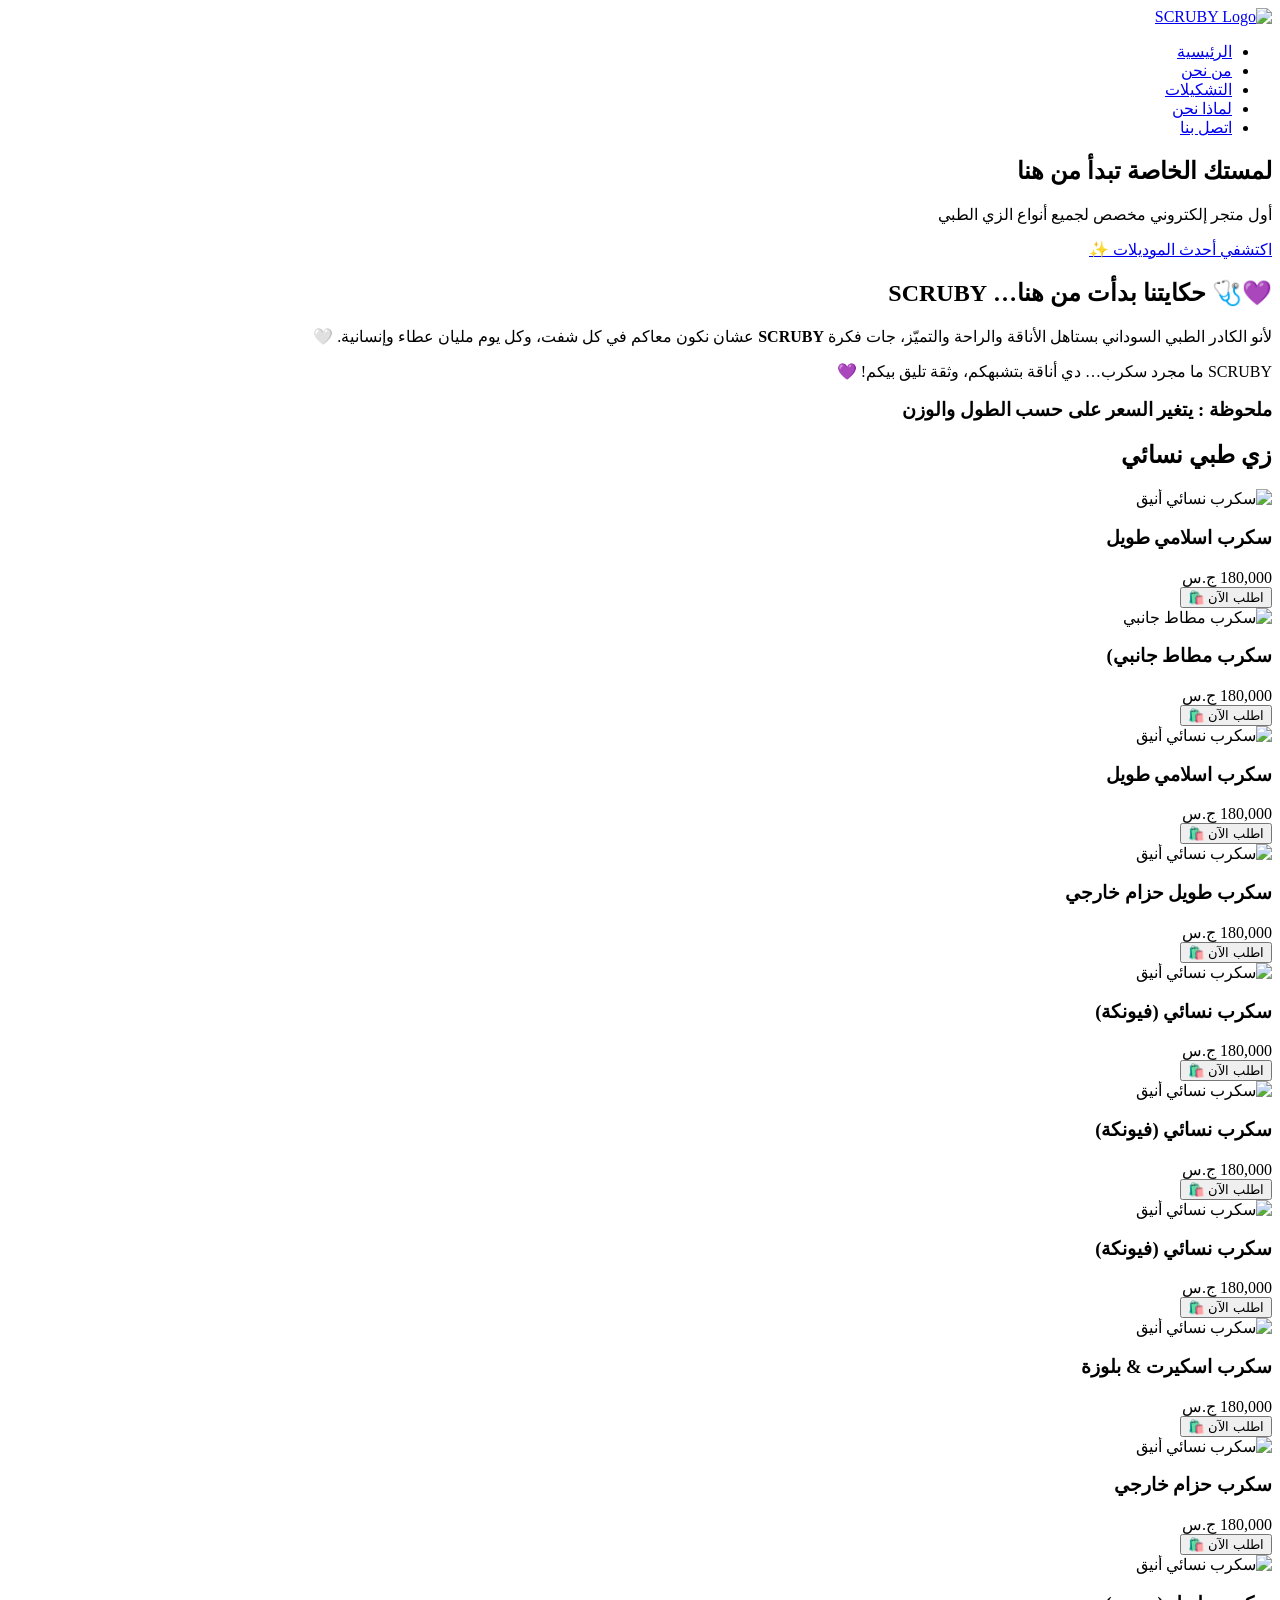
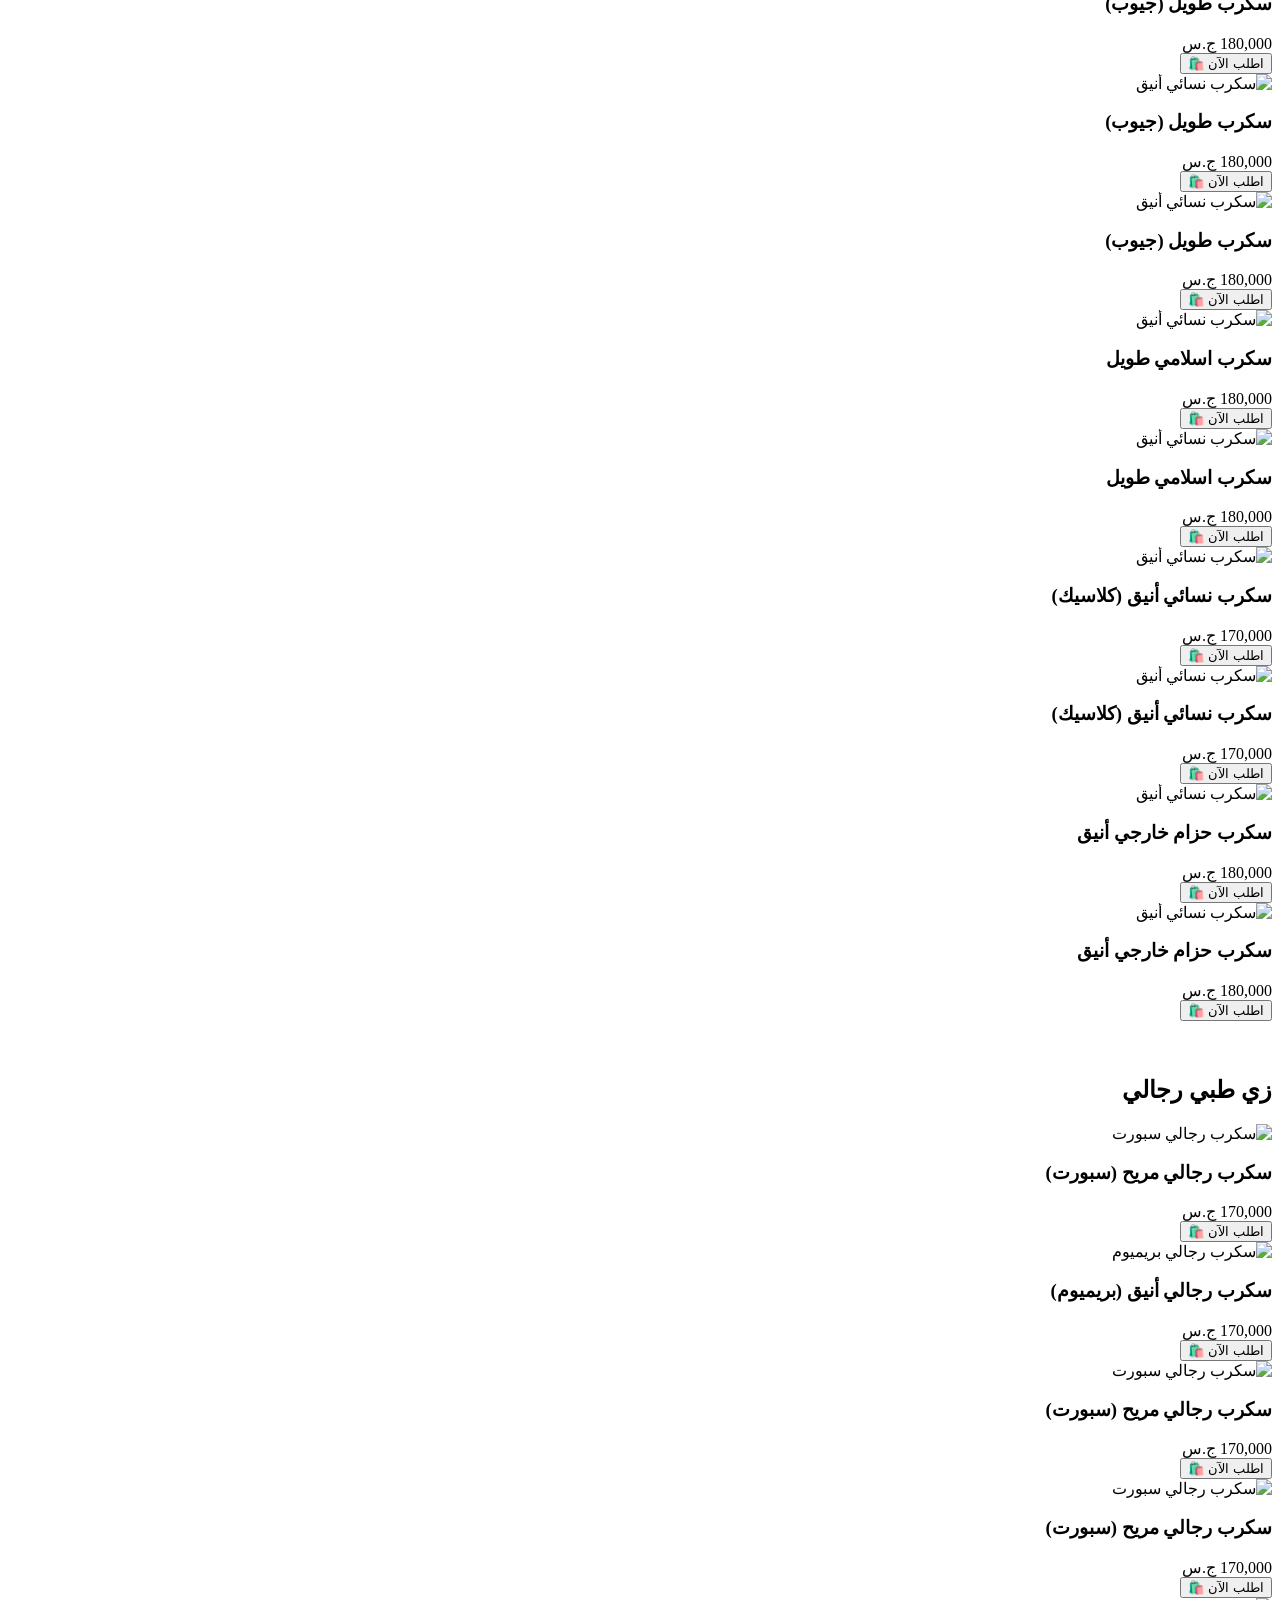
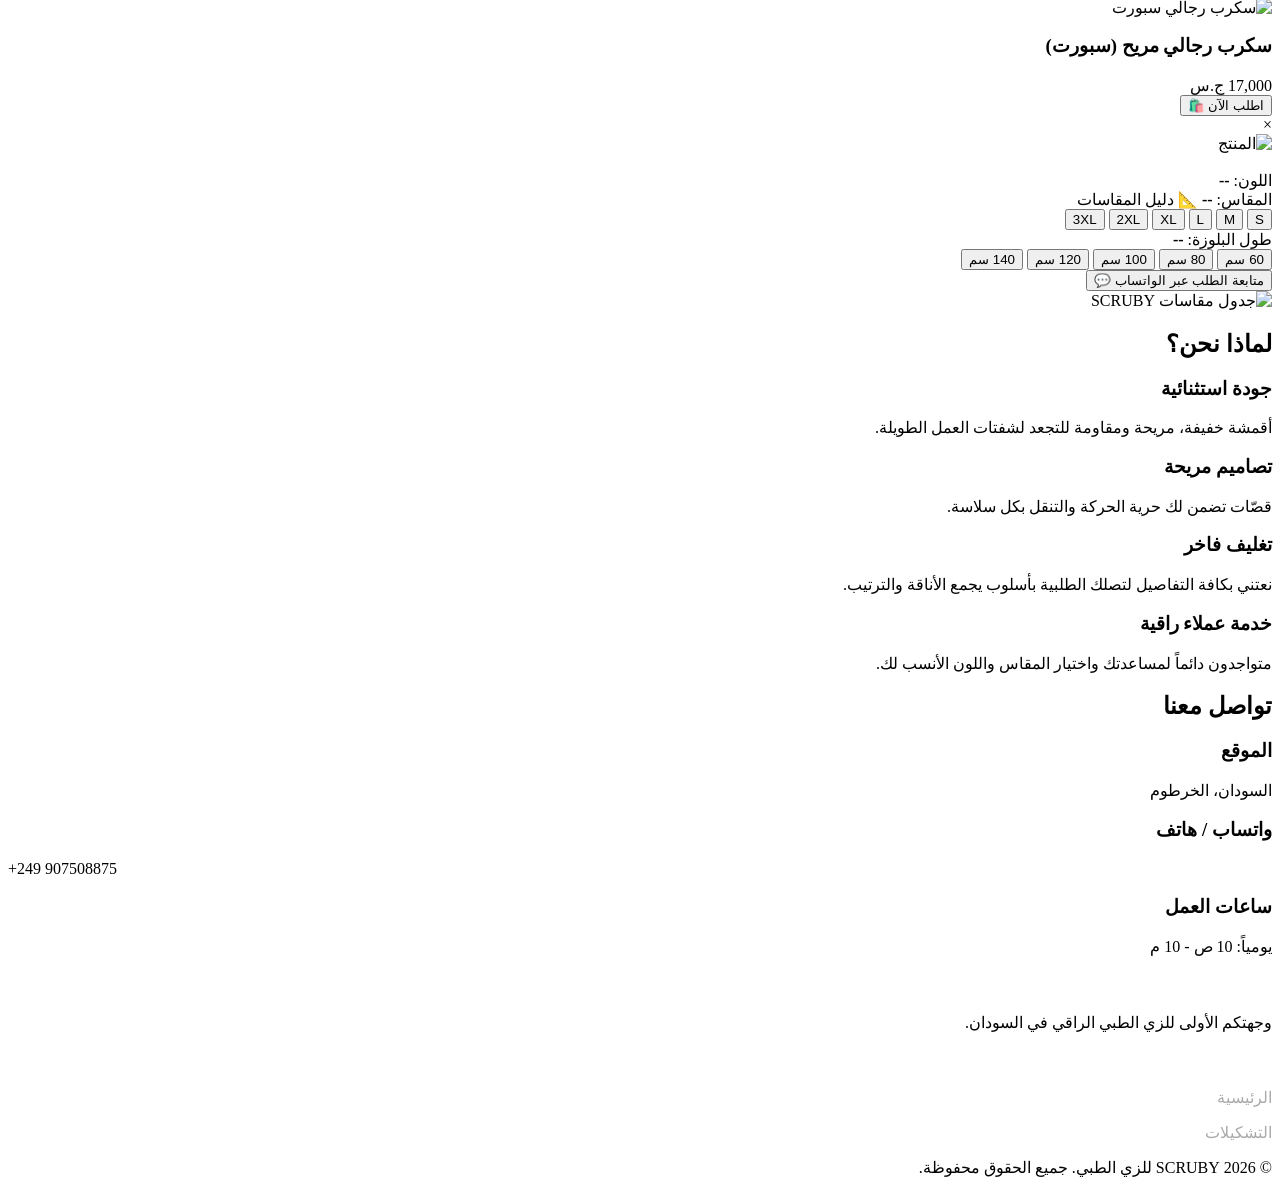
==== index.html @ fec887ff "Create index.html" ====
<!DOCTYPE html>
<html lang="ar" dir="rtl">
<head>
    <meta charset="UTF-8">
    <meta name="viewport" content="width=device-width, initial-scale=1.0">
    <title>SCRUBY - أول متجر إلكتروني مخصص لجميع أنواع الزي الطبي</title>
    <!-- خط تجوال من Google Fonts -->
    <link href="https://fonts.googleapis.com/css2?family=Tajawal:wght@400;500;700;800&display=swap" rel="stylesheet">
    
      <link rel="stylesheet" href="ii.css">
    
</head>
<body>

    <!-- الهيدر مع تفعيل صورة الشعار بوضوح -->
    <header>
        <div class="nav-container">
            <a href="#" class="logo-area">
                <!-- ضع هنا اسم ورابط صورة الشعار الخاصة بك -->
                <img src="IMG-20261018-WA0005.jpg (3).jpeg" alt="SCRUBY Logo">
            </a>

            <div class="menu-icon" id="menuToggle">
                <span></span>
                <span></span>
                <span></span>
            </div>

            <ul class="nav-links" id="navLinks">
                <li><a href="#">الرئيسية</a></li>
                <li><a href="#about">من نحن</a></li>
                <li><a href="#products">التشكيلات</a></li>
                <li><a href="#why-us">لماذا نحن</a></li>
                <li><a href="#contact">اتصل بنا</a></li>
            </ul>
        </div>
    </header>

    <!-- قسم Hero -->
    <section class="hero-section">
        <h1>لمستك الخاصة تبدأ من هنا</h1>
        <p>أول متجر إلكتروني مخصص لجميع أنواع الزي الطبي</p>
        <a href="#products" class="btn-cta">اكتشفي أحدث الموديلات ✨</a>
    </section>

    <!-- قسم حكايتنا -->
    <section class="story-section" id="about">
        <h2>💜🩺 حكايتنا بدأت من هنا… SCRUBY</h2>
        <p>لأنو الكادر الطبي السوداني بستاهل الأناقة والراحة والتميّز، جات فكرة <strong>SCRUBY</strong> عشان نكون معاكم في كل شفت، وكل يوم مليان عطاء وإنسانية. 🤍</p>
       
        
        <span class="story-highlight">SCRUBY ما مجرد سكرب… دي أناقة بتشبهكم، وثقة تليق بيكم! 💜</span>
<h3>ملحوظة :  يتغير السعر على حسب الطول والوزن </h3>



    </section>

    <!-- قسم المنتجات -->
    <section class="products-section" id="products">
        
        <!-- زي طبي نسائي -->
        <h2 class="category-title">زي طبي نسائي</h2>
        <div class="products-grid">
            <!--بطاقة 1-->
            <div class="product-card">
                <div class="img-container">
                    <img src="IMG-20261018-WA0056.jpg.jpeg" alt="سكرب نسائي أنيق">
                </div>
                <div class="product-info">
                    <h3 class="product-title">سكرب اسلامي طويل</h3>
                    <div class="product-price">180,000 ج.س</div>
                    <button class="btn-open-options" onclick="openOrderModal('سكرب نسائي أنيق (كلاسيك)', '18,000 ج.س', 'IMG-20261018-WA0029.jpg.jpeg')">اطلب الآن 🛍️</button>
                </div>
            </div>





 <!--بطاقة 2-->
            <div class="product-card">
                <div class="img-container">
                    <img src="IMG-20261018-WA0055.jpg.jpeg" alt="سكرب  مطاط جانبي">
                </div>
                <div class="product-info">
                    <h3 class="product-title">سكرب مطاط جانبي)</h3>
                    <div class="product-price">180,000 ج.س</div>
                    <button class="btn-open-options" onclick="openOrderModal('سكرب نسائي أنيق (كلاسيك)', '18,000 ج.س', 'IMG-20261018-WA0029.jpg.jpeg')">اطلب الآن 🛍️</button>
                </div>
            </div>






 <!--بطاقة 3-->
            <div class="product-card">
                <div class="img-container">
                    <img src="IMG-20261018-WA0054.jpg.jpeg" alt="سكرب نسائي أنيق">
                </div>
                <div class="product-info">
                    <h3 class="product-title">سكرب اسلامي طويل  </h3>
                    <div class="product-price">180,000 ج.س</div>
                    <button class="btn-open-options" onclick="openOrderModal('سكرب نسائي أنيق (كلاسيك)', '18,000 ج.س', 'IMG-20261018-WA0029.jpg.jpeg')">اطلب الآن 🛍️</button>
                </div>
            </div>




<!--بطاقة 4--> 
            <div class="product-card">
                <div class="img-container">
                    <img src="IMG-20261018-WA0029.jpg (1).jpeg" alt="سكرب نسائي أنيق">
                </div>
                <div class="product-info">
                    <h3 class="product-title">سكرب طويل حزام خارجي  </h3>
                    <div class="product-price">180,000 ج.س</div>
                    <button class="btn-open-options" onclick="openOrderModal('سكرب نسائي أنيق (كلاسيك)', '18,000 ج.س', 'IMG-20261018-WA0029.jpg.jpeg')">اطلب الآن 🛍️</button>
                </div>
            </div>






 <!--بطاقة 5-->
            <div class="product-card">
                <div class="img-container">
                    <img src="IMG-20261018-WA0051.jpg.jpeg" alt="سكرب نسائي أنيق">
                </div>
                <div class="product-info">
                    <h3 class="product-title">سكرب نسائي (فيونكة)</h3>
                    <div class="product-price">180,000 ج.س</div>
                    <button class="btn-open-options" onclick="openOrderModal('سكرب نسائي أنيق (كلاسيك)', '18,000 ج.س', 'IMG-20261018-WA0029.jpg.jpeg')">اطلب الآن 🛍️</button>
                </div>
            </div>




 <!--بطاقة 6-->
            <div class="product-card">
                <div class="img-container">
                    <img src="IMG-20261018-WA0049.jpg.jpeg" alt="سكرب نسائي أنيق">
                </div>
                <div class="product-info">
                    <h3 class="product-title">سكرب نسائي (فيونكة)</h3>
                    <div class="product-price">180,000 ج.س</div>
                    <button class="btn-open-options" onclick="openOrderModal('سكرب نسائي أنيق (كلاسيك)', '18,000 ج.س', 'IMG-20261018-WA0029.jpg.jpeg')">اطلب الآن 🛍️</button>
                </div>
            </div>





 <!--بطاقة 7-->
            <div class="product-card">
                <div class="img-container">
                    <img src="IMG-20261018-WA0048.jpg.jpeg" alt="سكرب نسائي أنيق">
                </div>
                <div class="product-info">
                    <h3 class="product-title">سكرب نسائي (فيونكة)</h3>
                    <div class="product-price">180,000 ج.س</div>
                    <button class="btn-open-options" onclick="openOrderModal('سكرب نسائي أنيق (كلاسيك)', '18,000 ج.س', 'IMG-20261018-WA0029.jpg.jpeg')">اطلب الآن 🛍️</button>
                </div>
            </div>





 <!--بطاقة8-->
            <div class="product-card">
                <div class="img-container">
                    <img src="IMG-20261018-WA0053.jpg.jpeg" alt="سكرب نسائي أنيق">
                </div>
                <div class="product-info">
                    <h3 class="product-title">سكرب اسكيرت & بلوزة </h3>
                    <div class="product-price">180,000 ج.س</div>
                    <button class="btn-open-options" onclick="openOrderModal('سكرب نسائي أنيق (كلاسيك)', '18,000 ج.س', 'IMG-20261018-WA0029.jpg.jpeg')">اطلب الآن 🛍️</button>
                </div>
            </div>







 <!--بطاقة 9-->
            <div class="product-card">
                <div class="img-container">
                    <img src="IMG-20261018-WA0044.jpg.jpeg" alt="سكرب نسائي أنيق">
                </div>
                <div class="product-info">
                    <h3 class="product-title">سكرب حزام خارجي </h3>
                    <div class="product-price">180,000 ج.س</div>
                    <button class="btn-open-options" onclick="openOrderModal('سكرب نسائي أنيق (كلاسيك)', '18,000 ج.س', 'IMG-20261018-WA0029.jpg.jpeg')">اطلب الآن 🛍️</button>
                </div>
            </div>







 <!--بطاقة 10-->
            <div class="product-card">
                <div class="img-container">
                    <img src="IMG-20261018-WA0047.jpg.jpeg" alt="سكرب نسائي أنيق">
                </div>
                <div class="product-info">
                    <h3 class="product-title">سكرب طويل (جيوب)</h3>
                    <div class="product-price">180,000 ج.س</div>
                    <button class="btn-open-options" onclick="openOrderModal('سكرب نسائي أنيق (كلاسيك)', '18,000 ج.س', 'IMG-20261018-WA0029.jpg.jpeg')">اطلب الآن 🛍️</button>
                </div>
            </div>









 <!--بطاقة 11-->
            <div class="product-card">
                <div class="img-container">
                    <img src="IMG-20261018-WA0042.jpg.jpeg" alt="سكرب نسائي أنيق">
                </div>
                <div class="product-info">
                    <h3 class="product-title">سكرب طويل (جيوب)</h3>
                    <div class="product-price">180,000 ج.س</div>
                    <button class="btn-open-options" onclick="openOrderModal('سكرب نسائي أنيق (كلاسيك)', '18,000 ج.س', 'IMG-20261018-WA0029.jpg.jpeg')">اطلب الآن 🛍️</button>
                </div>
            </div>






<!--بطاقة 12-->
            <div class="product-card">
                <div class="img-container">
                    <img src="IMG-20261018-WA0041.jpg.jpeg" alt="سكرب نسائي أنيق">
                </div>
                <div class="product-info">
                    <h3 class="product-title">سكرب طويل (جيوب)</h3>
                    <div class="product-price">180,000 ج.س</div>
                    <button class="btn-open-options" onclick="openOrderModal('سكرب نسائي أنيق (كلاسيك)', '18,000 ج.س', 'IMG-20261018-WA0029.jpg.jpeg')">اطلب الآن 🛍️</button>
                </div>
            </div>






 <!--بطاقة 13-->
            <div class="product-card">
                <div class="img-container">
                    <img src="IMG-20261018-WA0043.jpg.jpeg" alt="سكرب نسائي أنيق">
                </div>
                <div class="product-info">
                    <h3 class="product-title">سكرب اسلامي طويل  </h3>
                    <div class="product-price">180,000 ج.س</div>
                    <button class="btn-open-options" onclick="openOrderModal('سكرب نسائي أنيق (كلاسيك)', '18,000 ج.س', 'IMG-20261018-WA0029.jpg.jpeg')">اطلب الآن 🛍️</button>
                </div>
            </div>




<!--بطاقة 14-->
            <div class="product-card">
                <div class="img-container">
                    <img src="IMG-20261018-WA0040.jpg.jpeg" alt="سكرب نسائي أنيق">
                </div>
                <div class="product-info">
                    <h3 class="product-title">سكرب اسلامي طويل </h3>
                    <div class="product-price">180,000 ج.س</div>
                    <button class="btn-open-options" onclick="openOrderModal('سكرب نسائي أنيق (كلاسيك)', '18,000 ج.س', 'IMG-20261018-WA0029.jpg.jpeg')">اطلب الآن 🛍️</button>
                </div>
            </div>




 <!--بطاقة 15-->
            <div class="product-card">
                <div class="img-container">
                    <img src="IMG-20261018-WA0039.jpg.jpeg" alt="سكرب نسائي أنيق">
                </div>
                <div class="product-info">
                    <h3 class="product-title">سكرب نسائي أنيق (كلاسيك)</h3>
                    <div class="product-price">170,000 ج.س</div>
                    <button class="btn-open-options" onclick="openOrderModal('سكرب نسائي أنيق (كلاسيك)', '18,000 ج.س', 'IMG-20261018-WA0029.jpg.jpeg')">اطلب الآن 🛍️</button>
                </div>
            </div>




<!--بطاقة 16-->
            <div class="product-card">
                <div class="img-container">
                    <img src="IMG-20261018-WA0038.jpg.jpeg" alt="سكرب نسائي أنيق">
                </div>
                <div class="product-info">
                    <h3 class="product-title">سكرب نسائي أنيق (كلاسيك)</h3>
                    <div class="product-price">170,000 ج.س</div>
                    <button class="btn-open-options" onclick="openOrderModal('سكرب نسائي أنيق (كلاسيك)', '18,000 ج.س', 'IMG-20261018-WA0029.jpg.jpeg')">اطلب الآن 🛍️</button>
                </div>
            </div>



 <!--بطاقة 17-->
            <div class="product-card">
                <div class="img-container">
                    <img src="IMG-20261018-WA0036.jpg.jpeg" alt="سكرب نسائي أنيق">
                </div>
                <div class="product-info">
                    <h3 class="product-title">سكرب حزام خارجي أنيق </h3>
                    <div class="product-price">180,000 ج.س</div>
                    <button class="btn-open-options" onclick="openOrderModal('سكرب نسائي أنيق (كلاسيك)', '18,000 ج.س', 'IMG-20261018-WA0029.jpg.jpeg')">اطلب الآن 🛍️</button>
                </div>
            </div>



<!--بطاقة 18-->
            <div class="product-card">
                <div class="img-container">
                    <img src="IMG-20261018-WA0034.jpg.jpeg" alt="سكرب نسائي أنيق">
                </div>
                <div class="product-info">
                    <h3 class="product-title">سكرب حزام خارجي أنيق</h3>
                    <div class="product-price">180,000 ج.س</div>
                    <button class="btn-open-options" onclick="openOrderModal('سكرب نسائي أنيق (كلاسيك)', '18,000 ج.س', 'IMG-20261018-WA0029.jpg.jpeg')">اطلب الآن 🛍️</button>
                </div>
            </div>




            













        </div>

        <!-- زي طبي رجالي -->
        <h2 class="category-title" style="margin-top: 55px;">زي طبي رجالي</h2>
        <div class="products-grid">
<!--منتج 1-->
            
            <div class="product-card">
                <div class="img-container">
                    <img src="IMG-20261018-WA0060.jpg.jpeg" alt="سكرب رجالي سبورت">
                </div>
                <div class="product-info">
                    <h3 class="product-title">سكرب رجالي مريح (سبورت)</h3>
                    <div class="product-price">170,000 ج.س</div>
                    <button class="btn-open-options" onclick="openOrderModal('سكرب رجالي مريح (سبورت)', '18,000 ج.س', 'men-scrub1.jpg')">اطلب الآن 🛍️</button>
                </div>
            </div>



<!--منتج رقم 2-->            
            <div class="product-card">
                <div class="img-container">
                    <img src="IMG-20261018-WA0059.jpg.jpeg" alt="سكرب رجالي بريميوم">
                </div>
                <div class="product-info">
                    <h3 class="product-title">سكرب رجالي أنيق (بريميوم)</h3>
                    <div class="product-price">170,000 ج.س</div>
                    <button class="btn-open-options" onclick="openOrderModal('سكرب رجالي أنيق (بريميوم)', '20,000 ج.س', 'men-scrub2.jpg')">اطلب الآن 🛍️</button>
                </div>
            </div>



<!--منتج 3-->
            
            <div class="product-card">
                <div class="img-container">
                    <img src="IMG-20261018-WA0057.jpg.jpeg" alt="سكرب رجالي سبورت">
                </div>
                <div class="product-info">
                    <h3 class="product-title">سكرب رجالي مريح (سبورت)</h3>
                    <div class="product-price">170,000 ج.س</div>
                    <button class="btn-open-options" onclick="openOrderModal('سكرب رجالي مريح (سبورت)', '18,000 ج.س', 'men-scrub1.jpg')">اطلب الآن 🛍️</button>
                </div>
            </div>




<!--منتج 4-->
            
            <div class="product-card">
                <div class="img-container">
                    <img src="WhatsApp Image 2026-10-19 at 9.33.49 AM.jpeg" alt="سكرب رجالي سبورت">
                </div>
                <div class="product-info">
                    <h3 class="product-title">سكرب رجالي مريح (سبورت)</h3>
                    <div class="product-price">170,000 ج.س</div>
                    <button class="btn-open-options" onclick="openOrderModal('سكرب رجالي مريح (سبورت)', '18,000 ج.س', 'men-scrub1.jpg')">اطلب الآن 🛍️</button>
                </div>
            </div>




<!--منتج 5-->
            
            <div class="product-card">
                <div class="img-container">
                    <img src="IMG-20261018-WA0038.jpg.jpeg" alt="سكرب رجالي سبورت">
                </div>
                <div class="product-info">
                    <h3 class="product-title">سكرب رجالي مريح (سبورت)</h3>
                    <div class="product-price">17,000 ج.س</div>
                    <button class="btn-open-options" onclick="openOrderModal('سكرب رجالي مريح (سبورت)', '18,000 ج.س', 'men-scrub1.jpg')">اطلب الآن 🛍️</button>
                </div>
            </div>




        </div>

    </section>

    <!-- النافذة المنبثقة للتفاصيل (Modal) -->
    <div class="modal-overlay" id="orderModal">
        <div class="modal-content">
            <span class="modal-close" onclick="closeOrderModal()">&times;</span>
            
            <div class="modal-product-header">
                <img id="modalImg" src="" alt="المنتج">
                <div>
                    <h3 id="modalTitle" style="font-size: 1.1rem; color: var(--primary-purple);"></h3>
                    <div id="modalPrice" style="font-weight: 800; color: var(--gold-accent);"></div>
                </div>
            </div>

            <div class="modal-section-title">
                <span>اللون: <strong id="selectedColorName" style="color: var(--primary-purple);">--</strong></span>
            </div>
            <div class="color-selector" id="colorContainer"></div>

            <div class="modal-section-title">
                <span>المقاس: <strong id="selectedSizeName" style="color: var(--primary-purple);">--</strong></span>
                <span class="size-guide-link" onclick="openSizeGuide()">📐 دليل المقاسات</span>
            </div>
            <div class="size-selector" id="sizeContainer">
                <button class="size-btn" onclick="selectSize('S', this)">S</button>
                <button class="size-btn" onclick="selectSize('M', this)">M</button>
                <button class="size-btn" onclick="selectSize('L', this)">L</button>
                <button class="size-btn" onclick="selectSize('XL', this)">XL</button>
                <button class="size-btn" onclick="selectSize('2XL', this)">2XL</button>
                <button class="size-btn" onclick="selectSize('3XL', this)">3XL</button>
            </div>

            <div class="modal-section-title">
                <span>طول البلوزة: <strong id="selectedLengthName" style="color: var(--primary-purple);">--</strong></span>
            </div>
            <div class="size-selector" id="lengthContainer">
                <button class="length-btn" onclick="selectLength('60 سم (طول 1)', this)">60 سم</button>
                <button class="length-btn" onclick="selectLength('80 سم (طول 2)', this)">80 سم</button>
                <button class="length-btn" onclick="selectLength('100 سم (طول 3)', this)">100 سم</button>
                <button class="length-btn" onclick="selectLength('120 سم (طول 4)', this)">120 سم</button>
                <button class="length-btn" onclick="selectLength('140 سم (طول 5)', this)">140 سم</button>
            </div>

            <button class="btn-confirm-order" onclick="sendWhatsAppOrder()">متابعة الطلب عبر الواتساب 💬</button>
        </div>
    </div>

    <!-- نافذة دليل المقاسات -->
    <div class="size-guide-modal" id="sizeGuideModal" onclick="closeSizeGuide()">
        <img src="WhatsApp Image 2026-10-18 at 5.24.35 PM.jpeg" alt="جدول مقاسات SCRUBY">
    </div>

    <!-- قسم لماذا نحن؟ -->
    <section class="why-us-section" id="why-us">
        <h2>لماذا نحن؟</h2>
        <div class="features-grid">
            <div class="feature-card">
                <h3>جودة استثنائية</h3>
                <p>أقمشة خفيفة، مريحة ومقاومة للتجعد لشفتات العمل الطويلة.</p>
            </div>
            <div class="feature-card">
                <h3>تصاميم مريحة</h3>
                <p>قصّات تضمن لك حرية الحركة والتنقل بكل سلاسة.</p>
            </div>
            <div class="feature-card">
                <h3>تغليف فاخر</h3>
                <p>نعتني بكافة التفاصيل لتصلك الطلبية بأسلوب يجمع الأناقة والترتيب.</p>
            </div>
            <div class="feature-card">
                <h3>خدمة عملاء راقية</h3>
                <p>متواجدون دائماً لمساعدتك واختيار المقاس واللون الأنسب لك.</p>
            </div>
        </div>
    </section>

    <!-- الفوتر وتواصل معنا -->
    <section class="contact-section" id="contact">
        <h2 style="color: var(--primary-purple);">تواصل معنا</h2>
        <div class="contact-info-grid">
            <div class="contact-card">
                <h3>الموقع</h3>
                <p>السودان، الخرطوم</p>
            </div>
            <div class="contact-card">
                <h3>واتساب / هاتف</h3>
                <p dir="ltr">+249 907508875</p>
            </div>
            <div class="contact-card">
                <h3>ساعات العمل</h3>
                <p>يومياً: 10 ص - 10 م</p>
            </div>
        </div>
    </section>

    <footer>
        <div class="footer-container">
            <div>
                <h3 style="color: #fff; margin-bottom: 10px;">SCRUBY</h3>
                <p>وجهتكم الأولى للزي الطبي الراقي في السودان.</p>
            </div>
            <div>
                <h3 style="color: #fff; margin-bottom: 10px;">روابط سريعة</h3>
                <p><a href="#" style="color: #aaa; text-decoration: none;">الرئيسية</a></p>
                <p><a href="#products" style="color: #aaa; text-decoration: none;">التشكيلات</a></p>
            </div>
        </div>
        <div class="footer-bottom">
            &copy; 2026 SCRUBY للزي الطبي. جميع الحقوق محفوظة.
        </div>
    </footer>

    <!-- السكريبت -->
    <script>
        const menuToggle = document.getElementById('menuToggle');
        const navLinks = document.getElementById('navLinks');
        menuToggle.addEventListener('click', () => { navLinks.classList.toggle('active'); });

        const allColors = [
            { name: 'بنفسجي غامق', hex: '#2d004d' },
            { name: 'موف فاتح', hex: '#d8b4e2' },
            { name: 'وردي / بينك', hex: '#ffb8b8' },
            { name: 'فوشيا', hex: '#e91e63' },
            { name: 'بيج فاتح', hex: '#f5cd79' },
            { name: 'أصفر خردلي', hex: '#f1c40f' },
            { name: 'كحلي', hex: '#0b2545' },
            { name: 'أزرق ملكي', hex: '#2980b9' },
            { name: 'سماوي', hex: '#89c4f4' },
            { name: 'زيتي', hex: '#004d40' },
            { name: 'أخضر مينت', hex: '#27ae60' },
            { name: 'رمادي', hex: '#95a5a6' },
            { name: 'عنابي', hex: '#78281f' },
            { name: 'أحمر', hex: '#c0392b' },
            { name: 'أسود', hex: '#111111' }
        ];

        let currentProductTitle = '';
        let selectedColor = '';
        let selectedSize = '';
        let selectedLength = '';

        function openOrderModal(title, price, imgSrc) {
            currentProductTitle = title;
            selectedColor = '';
            selectedSize = '';
            selectedLength = '';

            document.getElementById('modalTitle').innerText = title;
            document.getElementById('modalPrice').innerText = price;
            document.getElementById('modalImg').src = imgSrc;
            document.getElementById('selectedColorName').innerText = 'يرجى الاختيار';
            document.getElementById('selectedSizeName').innerText = 'يرجى الاختيار';
            document.getElementById('selectedLengthName').innerText = 'يرجى الاختيار';

            const colorContainer = document.getElementById('colorContainer');
            colorContainer.innerHTML = '';
            allColors.forEach((color) => {
                const btn = document.createElement('div');
                btn.className = 'color-btn';
                btn.style.backgroundColor = color.hex;
                btn.title = color.name;
                btn.onclick = function() {
                    document.querySelectorAll('.color-btn').forEach(b => b.classList.remove('selected'));
                    btn.classList.add('selected');
                    selectedColor = color.name;
                    document.getElementById('selectedColorName').innerText = color.name;
                };
                colorContainer.appendChild(btn);
            });

            document.querySelectorAll('.size-btn').forEach(b => b.classList.remove('selected'));
            document.querySelectorAll('.length-btn').forEach(b => b.classList.remove('selected'));
            document.getElementById('orderModal').classList.add('active');
        }

        function closeOrderModal() {
            document.getElementById('orderModal').classList.remove('active');
        }

        function selectSize(size, element) {
            document.querySelectorAll('.size-btn').forEach(b => b.classList.remove('selected'));
            element.classList.add('selected');
            selectedSize = size;
            document.getElementById('selectedSizeName').innerText = size;
        }

        function selectLength(lengthVal, element) {
            document.querySelectorAll('.length-btn').forEach(b => b.classList.remove('selected'));
            element.classList.add('selected');
            selectedLength = lengthVal;
            document.getElementById('selectedLengthName').innerText = lengthVal;
        }

        function openSizeGuide() {
            document.getElementById('sizeGuideModal').classList.add('active');
        }
        function closeSizeGuide() {
            document.getElementById('sizeGuideModal').classList.remove('active');
        }

        function sendWhatsAppOrder() {
            if (!selectedColor) { alert('الرجاء اختيار اللون المطلوب أولاً'); return; }
            if (!selectedSize) { alert('الرجاء اختيار المقاس المطلوب أولاً'); return; }
            if (!selectedLength) { alert('الرجاء اختيار طول البلوزة المطلوب أولاً'); return; }

            const phone = "249907508875";
            const message = `مرحباً SCRUBY 💜\nأود طلب المنتج التالي:\n- *المنتج:* ${currentProductTitle}\n- *اللون:* ${selectedColor}\n- *المقاس:* ${selectedSize}\n- *طول البلوزة:* ${selectedLength}`;
            
            const whatsappUrl = `https://wa.me/${phone}?text=${encodeURIComponent(message)}`;
            window.open(whatsappUrl, '_blank');
        }
    </script>
</body>
</html>
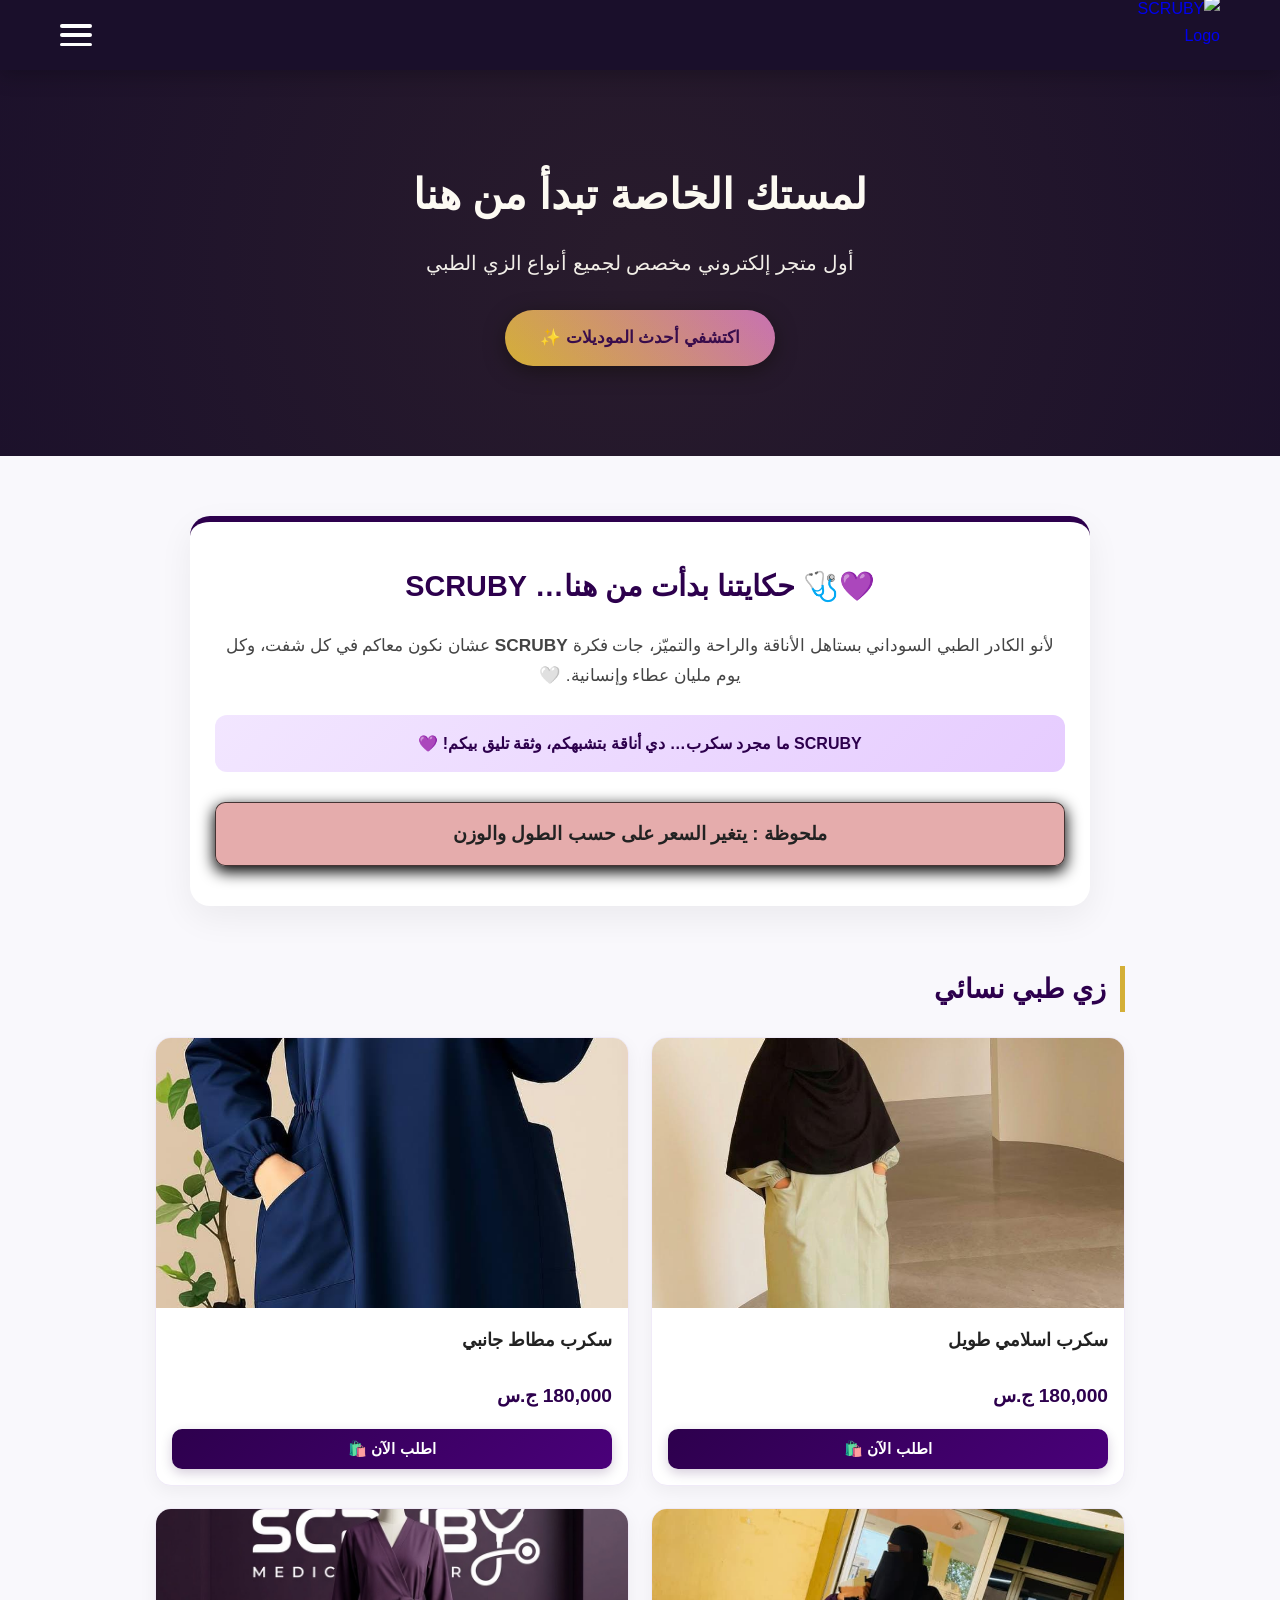
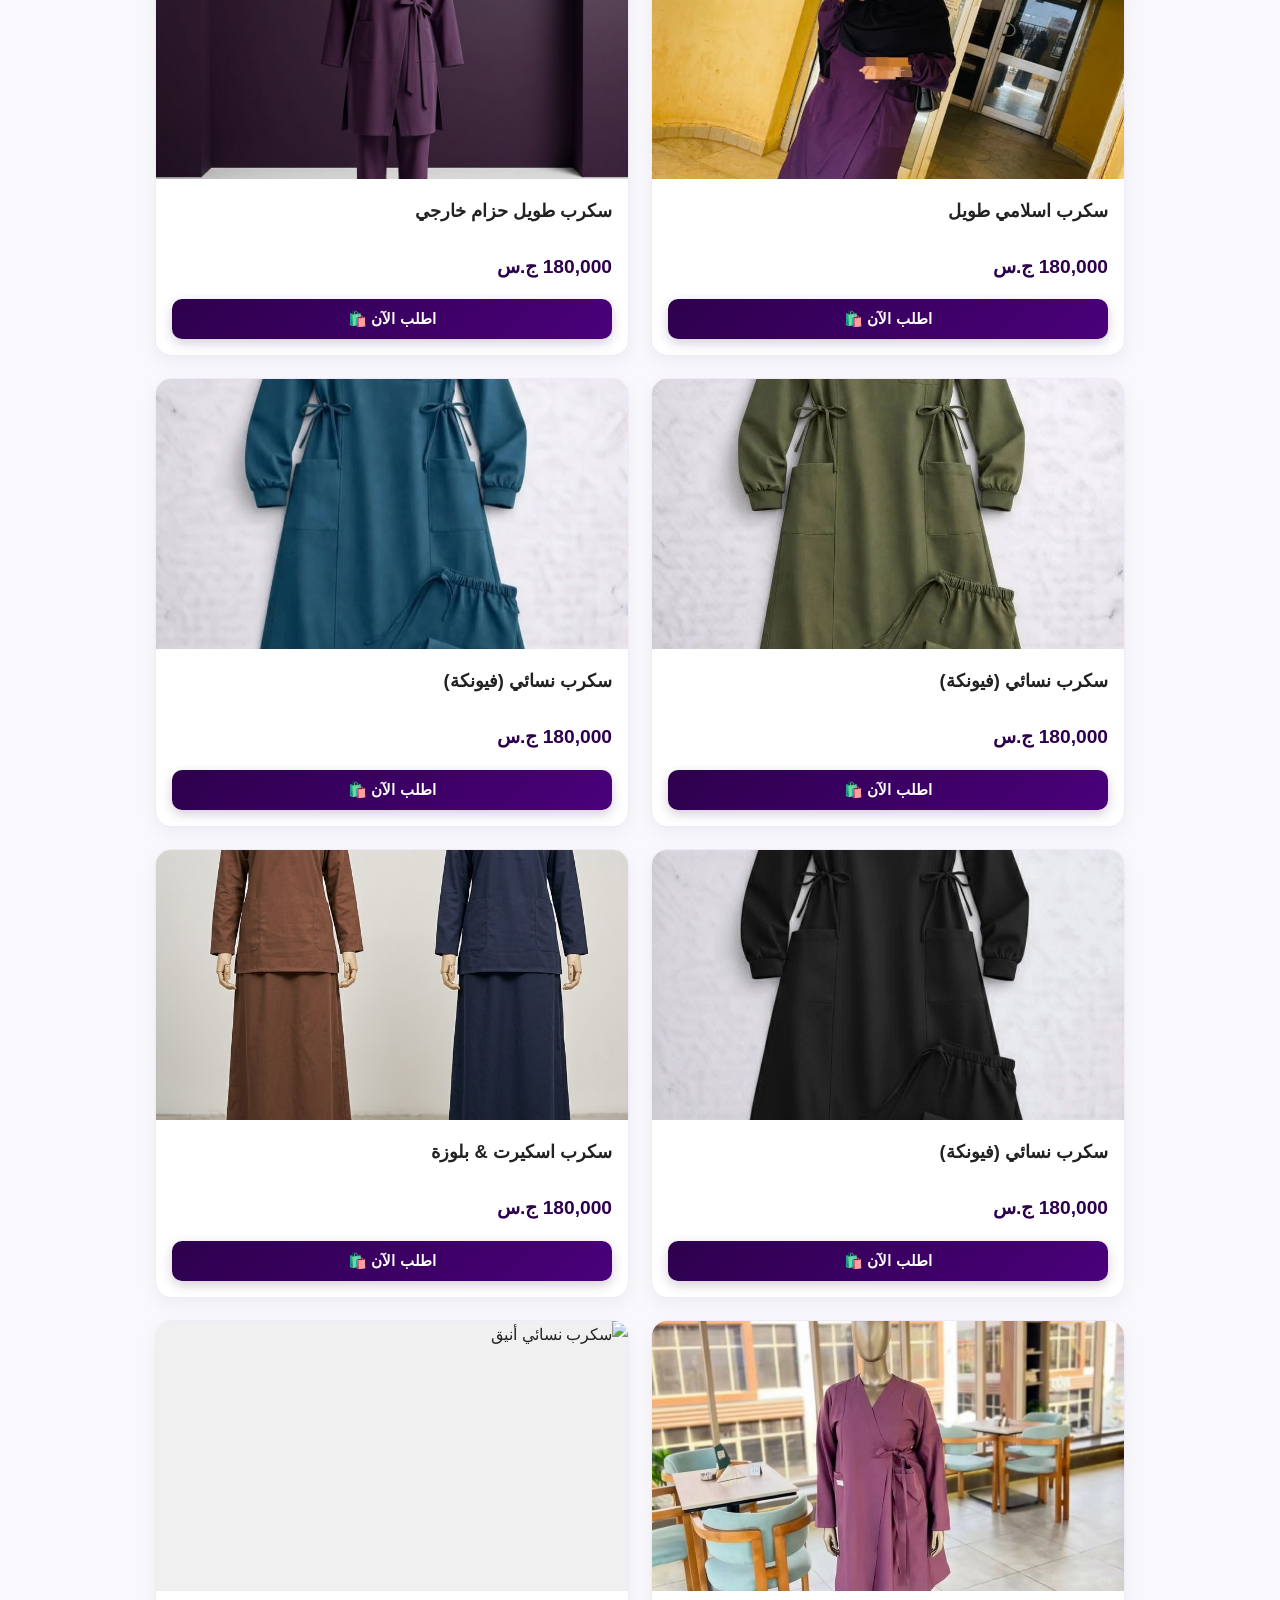
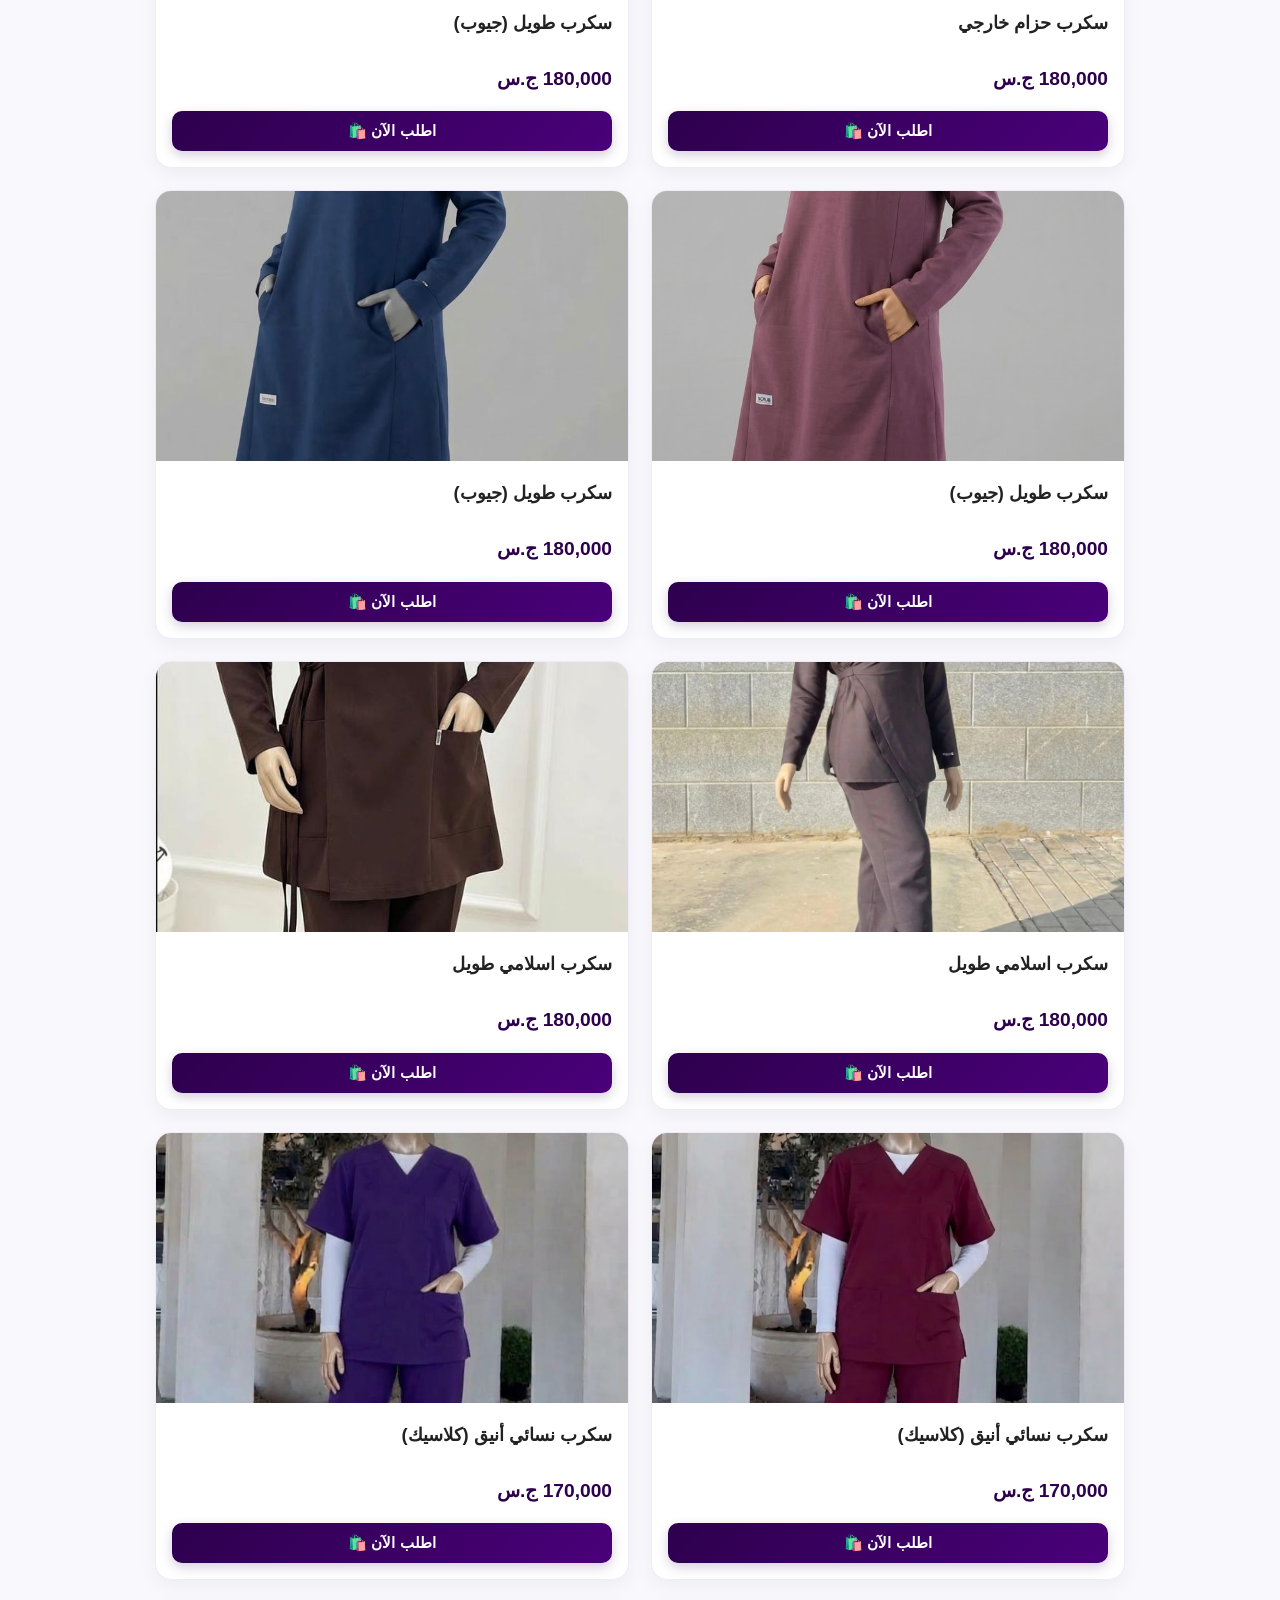
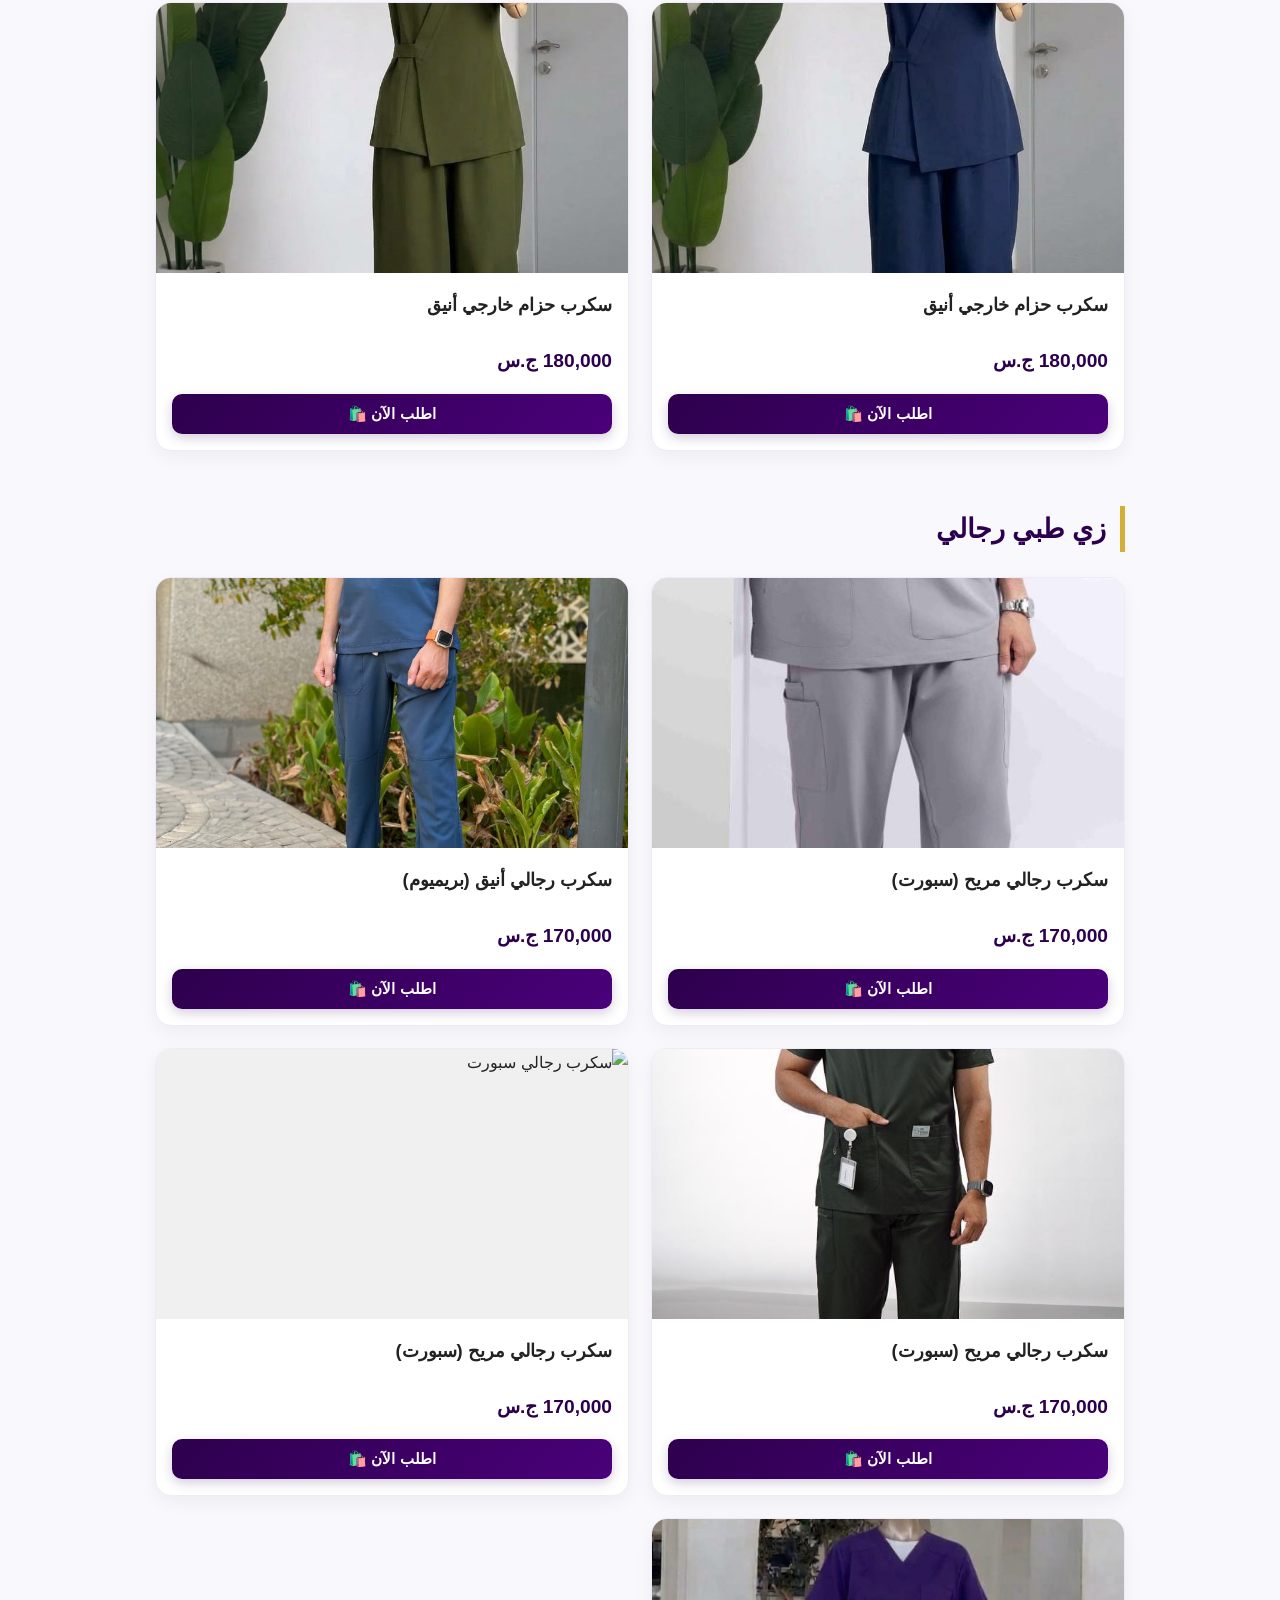
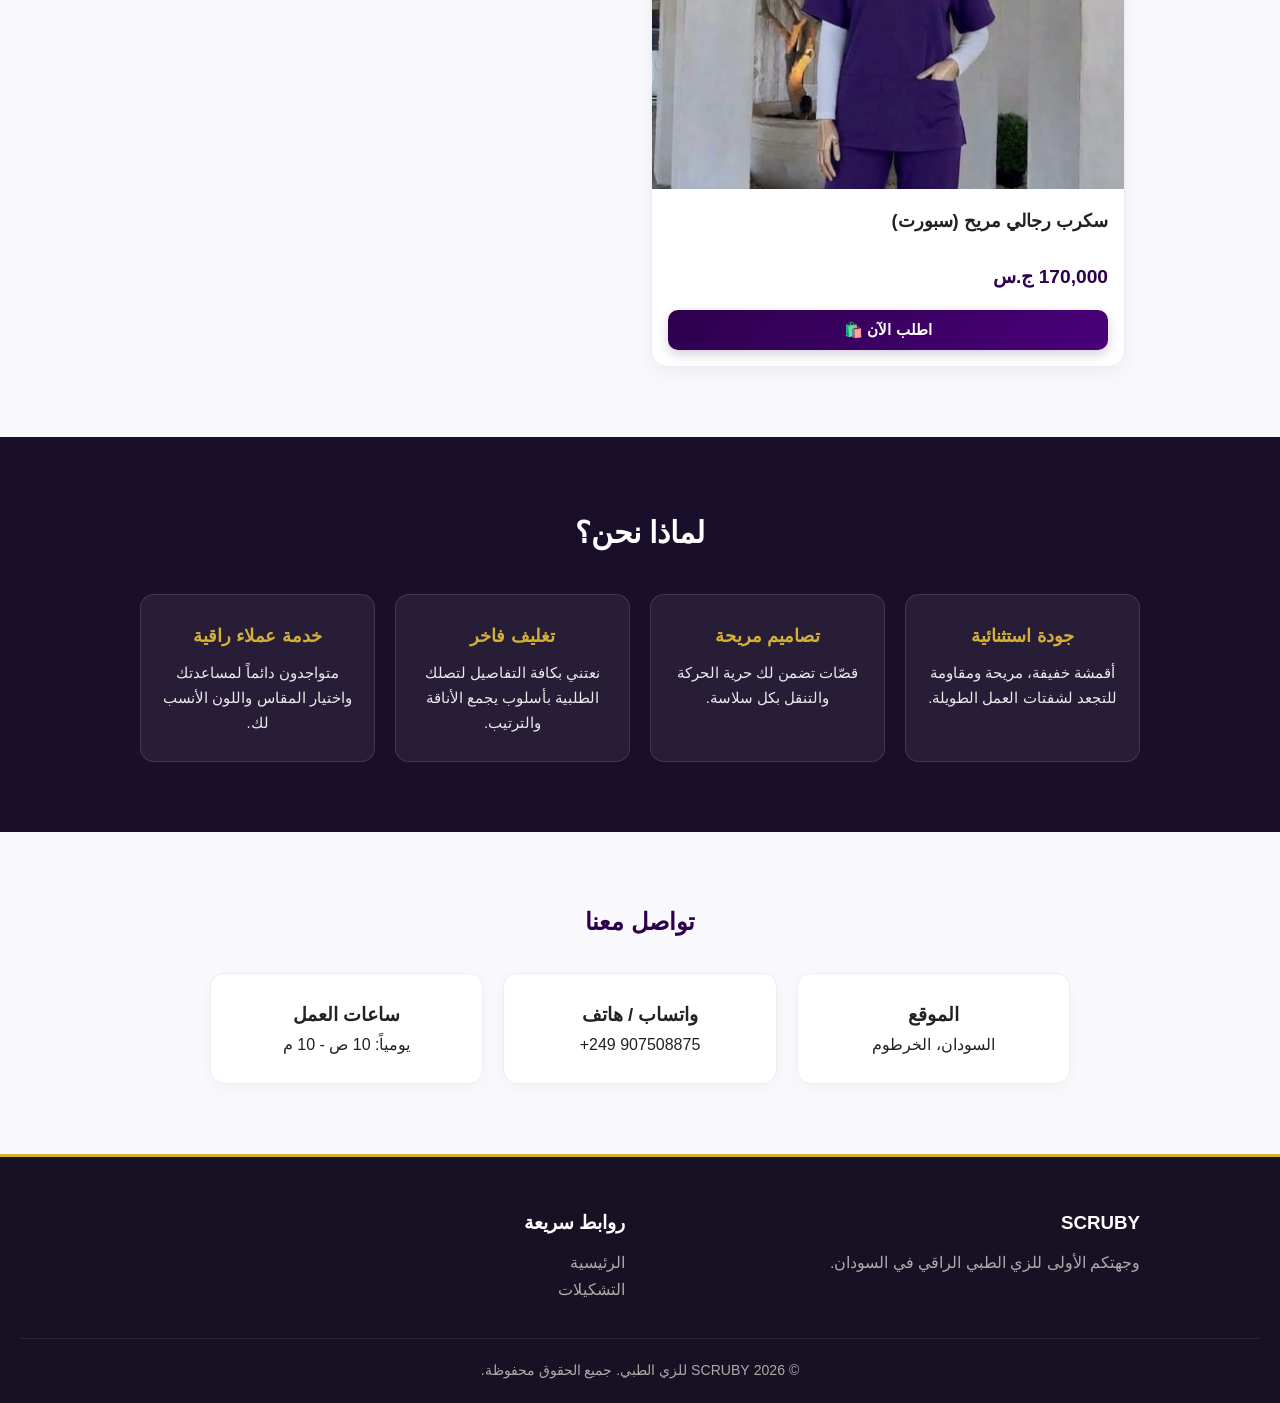
==== commit 12250b90: "Update index.html" ====
--- a/index.html
+++ b/index.html
@@ -7,7 +7,7 @@
     <!-- خط تجوال من Google Fonts -->
     <link href="https://fonts.googleapis.com/css2?family=Tajawal:wght@400;500;700;800&display=swap" rel="stylesheet">
     
-      <link rel="stylesheet" href="ii.css">
+    <link rel="stylesheet" href="ii.css">
     
 </head>
 <body>
@@ -16,8 +16,8 @@
     <header>
         <div class="nav-container">
             <a href="#" class="logo-area">
-                <!-- ضع هنا اسم ورابط صورة الشعار الخاصة بك -->
-                <img src="IMG-20261018-WA0005.jpg (3).jpeg" alt="SCRUBY Logo">
+                <!-- مسار اللوجو الجديد -->
+                <img src="1000809398.jpg" alt="SCRUBY Logo">
             </a>
 
             <div class="menu-icon" id="menuToggle">
@@ -48,12 +48,8 @@
         <h2>💜🩺 حكايتنا بدأت من هنا… SCRUBY</h2>
         <p>لأنو الكادر الطبي السوداني بستاهل الأناقة والراحة والتميّز، جات فكرة <strong>SCRUBY</strong> عشان نكون معاكم في كل شفت، وكل يوم مليان عطاء وإنسانية. 🤍</p>
        
-        
         <span class="story-highlight">SCRUBY ما مجرد سكرب… دي أناقة بتشبهكم، وثقة تليق بيكم! 💜</span>
-<h3>ملحوظة :  يتغير السعر على حسب الطول والوزن </h3>
-
-
-
+        <h3>ملحوظة : يتغير السعر على حسب الطول والوزن </h3>
     </section>
 
     <!-- قسم المنتجات -->
@@ -65,388 +61,283 @@
             <!--بطاقة 1-->
             <div class="product-card">
                 <div class="img-container">
-                    <img src="IMG-20261018-WA0056.jpg.jpeg" alt="سكرب نسائي أنيق">
+                    <img src="IMG-20261018-WA0056.jpg" alt="سكرب نسائي أنيق">
                 </div>
                 <div class="product-info">
                     <h3 class="product-title">سكرب اسلامي طويل</h3>
                     <div class="product-price">180,000 ج.س</div>
-                    <button class="btn-open-options" onclick="openOrderModal('سكرب نسائي أنيق (كلاسيك)', '18,000 ج.س', 'IMG-20261018-WA0029.jpg.jpeg')">اطلب الآن 🛍️</button>
-                </div>
-            </div>
-
-
-
-
-
- <!--بطاقة 2-->
-            <div class="product-card">
-                <div class="img-container">
-                    <img src="IMG-20261018-WA0055.jpg.jpeg" alt="سكرب  مطاط جانبي">
-                </div>
-                <div class="product-info">
-                    <h3 class="product-title">سكرب مطاط جانبي)</h3>
-                    <div class="product-price">180,000 ج.س</div>
-                    <button class="btn-open-options" onclick="openOrderModal('سكرب نسائي أنيق (كلاسيك)', '18,000 ج.س', 'IMG-20261018-WA0029.jpg.jpeg')">اطلب الآن 🛍️</button>
-                </div>
-            </div>
-
-
-
-
-
-
- <!--بطاقة 3-->
-            <div class="product-card">
-                <div class="img-container">
-                    <img src="IMG-20261018-WA0054.jpg.jpeg" alt="سكرب نسائي أنيق">
-                </div>
-                <div class="product-info">
-                    <h3 class="product-title">سكرب اسلامي طويل  </h3>
-                    <div class="product-price">180,000 ج.س</div>
-                    <button class="btn-open-options" onclick="openOrderModal('سكرب نسائي أنيق (كلاسيك)', '18,000 ج.س', 'IMG-20261018-WA0029.jpg.jpeg')">اطلب الآن 🛍️</button>
-                </div>
-            </div>
-
-
-
-
-<!--بطاقة 4--> 
-            <div class="product-card">
-                <div class="img-container">
-                    <img src="IMG-20261018-WA0029.jpg (1).jpeg" alt="سكرب نسائي أنيق">
-                </div>
-                <div class="product-info">
-                    <h3 class="product-title">سكرب طويل حزام خارجي  </h3>
-                    <div class="product-price">180,000 ج.س</div>
-                    <button class="btn-open-options" onclick="openOrderModal('سكرب نسائي أنيق (كلاسيك)', '18,000 ج.س', 'IMG-20261018-WA0029.jpg.jpeg')">اطلب الآن 🛍️</button>
-                </div>
-            </div>
-
-
-
-
-
-
- <!--بطاقة 5-->
-            <div class="product-card">
-                <div class="img-container">
-                    <img src="IMG-20261018-WA0051.jpg.jpeg" alt="سكرب نسائي أنيق">
+                    <button class="btn-open-options" onclick="openOrderModal('سكرب اسلامي طويل', '180,000 ج.س', 'IMG-20261018-WA0056.jpg')">اطلب الآن 🛍️</button>
+                </div>
+            </div>
+
+            <!--بطاقة 2-->
+            <div class="product-card">
+                <div class="img-container">
+                    <img src="IMG-20261018-WA0055.jpg" alt="سكرب مطاط جانبي">
+                </div>
+                <div class="product-info">
+                    <h3 class="product-title">سكرب مطاط جانبي</h3>
+                    <div class="product-price">180,000 ج.س</div>
+                    <button class="btn-open-options" onclick="openOrderModal('سكرب مطاط جانبي', '180,000 ج.س', 'IMG-20261018-WA0055.jpg')">اطلب الآن 🛍️</button>
+                </div>
+            </div>
+
+            <!--بطاقة 3-->
+            <div class="product-card">
+                <div class="img-container">
+                    <img src="IMG-20261018-WA0054.jpg" alt="سكرب نسائي أنيق">
+                </div>
+                <div class="product-info">
+                    <h3 class="product-title">سكرب اسلامي طويل</h3>
+                    <div class="product-price">180,000 ج.س</div>
+                    <button class="btn-open-options" onclick="openOrderModal('سكرب اسلامي طويل', '180,000 ج.س', 'IMG-20261018-WA0054.jpg')">اطلب الآن 🛍️</button>
+                </div>
+            </div>
+
+            <!--بطاقة 4--> 
+            <div class="product-card">
+                <div class="img-container">
+                    <img src="IMG-20261018-WA0029.jpg" alt="سكرب نسائي أنيق">
+                </div>
+                <div class="product-info">
+                    <h3 class="product-title">سكرب طويل حزام خارجي</h3>
+                    <div class="product-price">180,000 ج.س</div>
+                    <button class="btn-open-options" onclick="openOrderModal('سكرب طويل حزام خارجي', '180,000 ج.س', 'IMG-20261018-WA0029.jpg')">اطلب الآن 🛍️</button>
+                </div>
+            </div>
+
+            <!--بطاقة 5-->
+            <div class="product-card">
+                <div class="img-container">
+                    <img src="IMG-20261018-WA0051.jpg" alt="سكرب نسائي أنيق">
                 </div>
                 <div class="product-info">
                     <h3 class="product-title">سكرب نسائي (فيونكة)</h3>
                     <div class="product-price">180,000 ج.س</div>
-                    <button class="btn-open-options" onclick="openOrderModal('سكرب نسائي أنيق (كلاسيك)', '18,000 ج.س', 'IMG-20261018-WA0029.jpg.jpeg')">اطلب الآن 🛍️</button>
-                </div>
-            </div>
-
-
-
-
- <!--بطاقة 6-->
-            <div class="product-card">
-                <div class="img-container">
-                    <img src="IMG-20261018-WA0049.jpg.jpeg" alt="سكرب نسائي أنيق">
+                    <button class="btn-open-options" onclick="openOrderModal('سكرب نسائي (فيونكة)', '180,000 ج.س', 'IMG-20261018-WA0051.jpg')">اطلب الآن 🛍️</button>
+                </div>
+            </div>
+
+            <!--بطاقة 6-->
+            <div class="product-card">
+                <div class="img-container">
+                    <img src="IMG-20261018-WA0049.jpg" alt="سكرب نسائي أنيق">
                 </div>
                 <div class="product-info">
                     <h3 class="product-title">سكرب نسائي (فيونكة)</h3>
                     <div class="product-price">180,000 ج.س</div>
-                    <button class="btn-open-options" onclick="openOrderModal('سكرب نسائي أنيق (كلاسيك)', '18,000 ج.س', 'IMG-20261018-WA0029.jpg.jpeg')">اطلب الآن 🛍️</button>
-                </div>
-            </div>
-
-
-
-
-
- <!--بطاقة 7-->
-            <div class="product-card">
-                <div class="img-container">
-                    <img src="IMG-20261018-WA0048.jpg.jpeg" alt="سكرب نسائي أنيق">
+                    <button class="btn-open-options" onclick="openOrderModal('سكرب نسائي (فيونكة)', '180,000 ج.س', 'IMG-20261018-WA0049.jpg')">اطلب الآن 🛍️</button>
+                </div>
+            </div>
+
+            <!--بطاقة 7-->
+            <div class="product-card">
+                <div class="img-container">
+                    <img src="IMG-20261018-WA0048.jpg" alt="سكرب نسائي أنيق">
                 </div>
                 <div class="product-info">
                     <h3 class="product-title">سكرب نسائي (فيونكة)</h3>
                     <div class="product-price">180,000 ج.س</div>
-                    <button class="btn-open-options" onclick="openOrderModal('سكرب نسائي أنيق (كلاسيك)', '18,000 ج.س', 'IMG-20261018-WA0029.jpg.jpeg')">اطلب الآن 🛍️</button>
-                </div>
-            </div>
-
-
-
-
-
- <!--بطاقة8-->
-            <div class="product-card">
-                <div class="img-container">
-                    <img src="IMG-20261018-WA0053.jpg.jpeg" alt="سكرب نسائي أنيق">
-                </div>
-                <div class="product-info">
-                    <h3 class="product-title">سكرب اسكيرت & بلوزة </h3>
-                    <div class="product-price">180,000 ج.س</div>
-                    <button class="btn-open-options" onclick="openOrderModal('سكرب نسائي أنيق (كلاسيك)', '18,000 ج.س', 'IMG-20261018-WA0029.jpg.jpeg')">اطلب الآن 🛍️</button>
-                </div>
-            </div>
-
-
-
-
-
-
-
- <!--بطاقة 9-->
-            <div class="product-card">
-                <div class="img-container">
-                    <img src="IMG-20261018-WA0044.jpg.jpeg" alt="سكرب نسائي أنيق">
-                </div>
-                <div class="product-info">
-                    <h3 class="product-title">سكرب حزام خارجي </h3>
-                    <div class="product-price">180,000 ج.س</div>
-                    <button class="btn-open-options" onclick="openOrderModal('سكرب نسائي أنيق (كلاسيك)', '18,000 ج.س', 'IMG-20261018-WA0029.jpg.jpeg')">اطلب الآن 🛍️</button>
-                </div>
-            </div>
-
-
-
-
-
-
-
- <!--بطاقة 10-->
-            <div class="product-card">
-                <div class="img-container">
-                    <img src="IMG-20261018-WA0047.jpg.jpeg" alt="سكرب نسائي أنيق">
+                    <button class="btn-open-options" onclick="openOrderModal('سكرب نسائي (فيونكة)', '180,000 ج.س', 'IMG-20261018-WA0048.jpg')">اطلب الآن 🛍️</button>
+                </div>
+            </div>
+
+            <!--بطاقة 8-->
+            <div class="product-card">
+                <div class="img-container">
+                    <img src="IMG-20261018-WA0053.jpg" alt="سكرب نسائي أنيق">
+                </div>
+                <div class="product-info">
+                    <h3 class="product-title">سكرب اسكيرت & بلوزة</h3>
+                    <div class="product-price">180,000 ج.س</div>
+                    <button class="btn-open-options" onclick="openOrderModal('سكرب اسكيرت & بلوزة', '180,000 ج.س', 'IMG-20261018-WA0053.jpg')">اطلب الآن 🛍️</button>
+                </div>
+            </div>
+
+            <!--بطاقة 9-->
+            <div class="product-card">
+                <div class="img-container">
+                    <img src="IMG-20261018-WA0044.jpg" alt="سكرب نسائي أنيق">
+                </div>
+                <div class="product-info">
+                    <h3 class="product-title">سكرب حزام خارجي</h3>
+                    <div class="product-price">180,000 ج.س</div>
+                    <button class="btn-open-options" onclick="openOrderModal('سكرب حزام خارجي', '180,000 ج.س', 'IMG-20261018-WA0044.jpg')">اطلب الآن 🛍️</button>
+                </div>
+            </div>
+
+            <!--بطاقة 10-->
+            <div class="product-card">
+                <div class="img-container">
+                    <img src="IMG-20261018-WA0047.jpg" alt="سكرب نسائي أنيق">
                 </div>
                 <div class="product-info">
                     <h3 class="product-title">سكرب طويل (جيوب)</h3>
                     <div class="product-price">180,000 ج.س</div>
-                    <button class="btn-open-options" onclick="openOrderModal('سكرب نسائي أنيق (كلاسيك)', '18,000 ج.س', 'IMG-20261018-WA0029.jpg.jpeg')">اطلب الآن 🛍️</button>
-                </div>
-            </div>
-
-
-
-
-
-
-
-
-
- <!--بطاقة 11-->
-            <div class="product-card">
-                <div class="img-container">
-                    <img src="IMG-20261018-WA0042.jpg.jpeg" alt="سكرب نسائي أنيق">
+                    <button class="btn-open-options" onclick="openOrderModal('سكرب طويل (جيوب)', '180,000 ج.س', 'IMG-20261018-WA0047.jpg')">اطلب الآن 🛍️</button>
+                </div>
+            </div>
+
+            <!--بطاقة 11-->
+            <div class="product-card">
+                <div class="img-container">
+                    <img src="IMG-20261018-WA0042.jpg" alt="سكرب نسائي أنيق">
                 </div>
                 <div class="product-info">
                     <h3 class="product-title">سكرب طويل (جيوب)</h3>
                     <div class="product-price">180,000 ج.س</div>
-                    <button class="btn-open-options" onclick="openOrderModal('سكرب نسائي أنيق (كلاسيك)', '18,000 ج.س', 'IMG-20261018-WA0029.jpg.jpeg')">اطلب الآن 🛍️</button>
-                </div>
-            </div>
-
-
-
-
-
-
-<!--بطاقة 12-->
-            <div class="product-card">
-                <div class="img-container">
-                    <img src="IMG-20261018-WA0041.jpg.jpeg" alt="سكرب نسائي أنيق">
+                    <button class="btn-open-options" onclick="openOrderModal('سكرب طويل (جيوب)', '180,000 ج.س', 'IMG-20261018-WA0042.jpg')">اطلب الآن 🛍️</button>
+                </div>
+            </div>
+
+            <!--بطاقة 12-->
+            <div class="product-card">
+                <div class="img-container">
+                    <img src="IMG-20261018-WA0041.jpg" alt="سكرب نسائي أنيق">
                 </div>
                 <div class="product-info">
                     <h3 class="product-title">سكرب طويل (جيوب)</h3>
                     <div class="product-price">180,000 ج.س</div>
-                    <button class="btn-open-options" onclick="openOrderModal('سكرب نسائي أنيق (كلاسيك)', '18,000 ج.س', 'IMG-20261018-WA0029.jpg.jpeg')">اطلب الآن 🛍️</button>
-                </div>
-            </div>
-
-
-
-
-
-
- <!--بطاقة 13-->
-            <div class="product-card">
-                <div class="img-container">
-                    <img src="IMG-20261018-WA0043.jpg.jpeg" alt="سكرب نسائي أنيق">
-                </div>
-                <div class="product-info">
-                    <h3 class="product-title">سكرب اسلامي طويل  </h3>
-                    <div class="product-price">180,000 ج.س</div>
-                    <button class="btn-open-options" onclick="openOrderModal('سكرب نسائي أنيق (كلاسيك)', '18,000 ج.س', 'IMG-20261018-WA0029.jpg.jpeg')">اطلب الآن 🛍️</button>
-                </div>
-            </div>
-
-
-
-
-<!--بطاقة 14-->
-            <div class="product-card">
-                <div class="img-container">
-                    <img src="IMG-20261018-WA0040.jpg.jpeg" alt="سكرب نسائي أنيق">
-                </div>
-                <div class="product-info">
-                    <h3 class="product-title">سكرب اسلامي طويل </h3>
-                    <div class="product-price">180,000 ج.س</div>
-                    <button class="btn-open-options" onclick="openOrderModal('سكرب نسائي أنيق (كلاسيك)', '18,000 ج.س', 'IMG-20261018-WA0029.jpg.jpeg')">اطلب الآن 🛍️</button>
-                </div>
-            </div>
-
-
-
-
- <!--بطاقة 15-->
-            <div class="product-card">
-                <div class="img-container">
-                    <img src="IMG-20261018-WA0039.jpg.jpeg" alt="سكرب نسائي أنيق">
+                    <button class="btn-open-options" onclick="openOrderModal('سكرب طويل (جيوب)', '180,000 ج.س', 'IMG-20261018-WA0041.jpg')">اطلب الآن 🛍️</button>
+                </div>
+            </div>
+
+            <!--بطاقة 13-->
+            <div class="product-card">
+                <div class="img-container">
+                    <img src="IMG-20261018-WA0043.jpg" alt="سكرب نسائي أنيق">
+                </div>
+                <div class="product-info">
+                    <h3 class="product-title">سكرب اسلامي طويل</h3>
+                    <div class="product-price">180,000 ج.س</div>
+                    <button class="btn-open-options" onclick="openOrderModal('سكرب اسلامي طويل', '180,000 ج.س', 'IMG-20261018-WA0043.jpg')">اطلب الآن 🛍️</button>
+                </div>
+            </div>
+
+            <!--بطاقة 14-->
+            <div class="product-card">
+                <div class="img-container">
+                    <img src="IMG-20261018-WA0040.jpg" alt="سكرب نسائي أنيق">
+                </div>
+                <div class="product-info">
+                    <h3 class="product-title">سكرب اسلامي طويل</h3>
+                    <div class="product-price">180,000 ج.س</div>
+                    <button class="btn-open-options" onclick="openOrderModal('سكرب اسلامي طويل', '180,000 ج.س', 'IMG-20261018-WA0040.jpg')">اطلب الآن 🛍️</button>
+                </div>
+            </div>
+
+            <!--بطاقة 15-->
+            <div class="product-card">
+                <div class="img-container">
+                    <img src="IMG-20261018-WA0039.jpg" alt="سكرب نسائي أنيق">
                 </div>
                 <div class="product-info">
                     <h3 class="product-title">سكرب نسائي أنيق (كلاسيك)</h3>
                     <div class="product-price">170,000 ج.س</div>
-                    <button class="btn-open-options" onclick="openOrderModal('سكرب نسائي أنيق (كلاسيك)', '18,000 ج.س', 'IMG-20261018-WA0029.jpg.jpeg')">اطلب الآن 🛍️</button>
-                </div>
-            </div>
-
-
-
-
-<!--بطاقة 16-->
-            <div class="product-card">
-                <div class="img-container">
-                    <img src="IMG-20261018-WA0038.jpg.jpeg" alt="سكرب نسائي أنيق">
+                    <button class="btn-open-options" onclick="openOrderModal('سكرب نسائي أنيق (كلاسيك)', '170,000 ج.س', 'IMG-20261018-WA0039.jpg')">اطلب الآن 🛍️</button>
+                </div>
+            </div>
+
+            <!--بطاقة 16-->
+            <div class="product-card">
+                <div class="img-container">
+                    <img src="IMG-20261018-WA0038.jpg" alt="سكرب نسائي أنيق">
                 </div>
                 <div class="product-info">
                     <h3 class="product-title">سكرب نسائي أنيق (كلاسيك)</h3>
                     <div class="product-price">170,000 ج.س</div>
-                    <button class="btn-open-options" onclick="openOrderModal('سكرب نسائي أنيق (كلاسيك)', '18,000 ج.س', 'IMG-20261018-WA0029.jpg.jpeg')">اطلب الآن 🛍️</button>
-                </div>
-            </div>
-
-
-
- <!--بطاقة 17-->
-            <div class="product-card">
-                <div class="img-container">
-                    <img src="IMG-20261018-WA0036.jpg.jpeg" alt="سكرب نسائي أنيق">
-                </div>
-                <div class="product-info">
-                    <h3 class="product-title">سكرب حزام خارجي أنيق </h3>
-                    <div class="product-price">180,000 ج.س</div>
-                    <button class="btn-open-options" onclick="openOrderModal('سكرب نسائي أنيق (كلاسيك)', '18,000 ج.س', 'IMG-20261018-WA0029.jpg.jpeg')">اطلب الآن 🛍️</button>
-                </div>
-            </div>
-
-
-
-<!--بطاقة 18-->
-            <div class="product-card">
-                <div class="img-container">
-                    <img src="IMG-20261018-WA0034.jpg.jpeg" alt="سكرب نسائي أنيق">
+                    <button class="btn-open-options" onclick="openOrderModal('سكرب نسائي أنيق (كلاسيك)', '170,000 ج.س', 'IMG-20261018-WA0038.jpg')">اطلب الآن 🛍️</button>
+                </div>
+            </div>
+
+            <!--بطاقة 17-->
+            <div class="product-card">
+                <div class="img-container">
+                    <img src="IMG-20261018-WA0036.jpg" alt="سكرب نسائي أنيق">
                 </div>
                 <div class="product-info">
                     <h3 class="product-title">سكرب حزام خارجي أنيق</h3>
                     <div class="product-price">180,000 ج.س</div>
-                    <button class="btn-open-options" onclick="openOrderModal('سكرب نسائي أنيق (كلاسيك)', '18,000 ج.س', 'IMG-20261018-WA0029.jpg.jpeg')">اطلب الآن 🛍️</button>
-                </div>
-            </div>
-
-
-
-
-            
-
-
-
-
-
-
-
-
-
-
-
-
+                    <button class="btn-open-options" onclick="openOrderModal('سكرب حزام خارجي أنيق', '180,000 ج.س', 'IMG-20261018-WA0036.jpg')">اطلب الآن 🛍️</button>
+                </div>
+            </div>
+
+            <!--بطاقة 18-->
+            <div class="product-card">
+                <div class="img-container">
+                    <img src="IMG-20261018-WA0034.jpg" alt="سكرب نسائي أنيق">
+                </div>
+                <div class="product-info">
+                    <h3 class="product-title">سكرب حزام خارجي أنيق</h3>
+                    <div class="product-price">180,000 ج.س</div>
+                    <button class="btn-open-options" onclick="openOrderModal('سكرب حزام خارجي أنيق', '180,000 ج.س', 'IMG-20261018-WA0034.jpg')">اطلب الآن 🛍️</button>
+                </div>
+            </div>
 
         </div>
 
         <!-- زي طبي رجالي -->
         <h2 class="category-title" style="margin-top: 55px;">زي طبي رجالي</h2>
         <div class="products-grid">
-<!--منتج 1-->
-            
-            <div class="product-card">
-                <div class="img-container">
-                    <img src="IMG-20261018-WA0060.jpg.jpeg" alt="سكرب رجالي سبورت">
+            <!--منتج 1-->
+            <div class="product-card">
+                <div class="img-container">
+                    <img src="IMG-20261018-WA0060.jpg" alt="سكرب رجالي سبورت">
                 </div>
                 <div class="product-info">
                     <h3 class="product-title">سكرب رجالي مريح (سبورت)</h3>
                     <div class="product-price">170,000 ج.س</div>
-                    <button class="btn-open-options" onclick="openOrderModal('سكرب رجالي مريح (سبورت)', '18,000 ج.س', 'men-scrub1.jpg')">اطلب الآن 🛍️</button>
-                </div>
-            </div>
-
-
-
-<!--منتج رقم 2-->            
-            <div class="product-card">
-                <div class="img-container">
-                    <img src="IMG-20261018-WA0059.jpg.jpeg" alt="سكرب رجالي بريميوم">
+                    <button class="btn-open-options" onclick="openOrderModal('سكرب رجالي مريح (سبورت)', '170,000 ج.س', 'IMG-20261018-WA0060.jpg')">اطلب الآن 🛍️</button>
+                </div>
+            </div>
+
+            <!--منتج رقم 2-->            
+            <div class="product-card">
+                <div class="img-container">
+                    <img src="IMG-20261018-WA0059.jpg" alt="سكرب رجالي بريميوم">
                 </div>
                 <div class="product-info">
                     <h3 class="product-title">سكرب رجالي أنيق (بريميوم)</h3>
                     <div class="product-price">170,000 ج.س</div>
-                    <button class="btn-open-options" onclick="openOrderModal('سكرب رجالي أنيق (بريميوم)', '20,000 ج.س', 'men-scrub2.jpg')">اطلب الآن 🛍️</button>
-                </div>
-            </div>
-
-
-
-<!--منتج 3-->
-            
-            <div class="product-card">
-                <div class="img-container">
-                    <img src="IMG-20261018-WA0057.jpg.jpeg" alt="سكرب رجالي سبورت">
+                    <button class="btn-open-options" onclick="openOrderModal('سكرب رجالي أنيق (بريميوم)', '170,000 ج.س', 'IMG-20261018-WA0059.jpg')">اطلب الآن 🛍️</button>
+                </div>
+            </div>
+
+            <!--منتج 3-->
+            <div class="product-card">
+                <div class="img-container">
+                    <img src="IMG-20261018-WA0057.jpg" alt="سكرب رجالي سبورت">
                 </div>
                 <div class="product-info">
                     <h3 class="product-title">سكرب رجالي مريح (سبورت)</h3>
                     <div class="product-price">170,000 ج.س</div>
-                    <button class="btn-open-options" onclick="openOrderModal('سكرب رجالي مريح (سبورت)', '18,000 ج.س', 'men-scrub1.jpg')">اطلب الآن 🛍️</button>
-                </div>
-            </div>
-
-
-
-
-<!--منتج 4-->
-            
-            <div class="product-card">
-                <div class="img-container">
-                    <img src="WhatsApp Image 2026-10-19 at 9.33.49 AM.jpeg" alt="سكرب رجالي سبورت">
+                    <button class="btn-open-options" onclick="openOrderModal('سكرب رجالي مريح (سبورت)', '170,000 ج.س', 'IMG-20261018-WA0057.jpg')">اطلب الآن 🛍️</button>
+                </div>
+            </div>
+
+            <!--منتج 4-->
+            <div class="product-card">
+                <div class="img-container">
+                    <img src="WhatsApp Image 2026-10-19 at 9.33.49 AM.jpg" alt="سكرب رجالي سبورت">
                 </div>
                 <div class="product-info">
                     <h3 class="product-title">سكرب رجالي مريح (سبورت)</h3>
                     <div class="product-price">170,000 ج.س</div>
-                    <button class="btn-open-options" onclick="openOrderModal('سكرب رجالي مريح (سبورت)', '18,000 ج.س', 'men-scrub1.jpg')">اطلب الآن 🛍️</button>
-                </div>
-            </div>
-
-
-
-
-<!--منتج 5-->
-            
-            <div class="product-card">
-                <div class="img-container">
-                    <img src="IMG-20261018-WA0038.jpg.jpeg" alt="سكرب رجالي سبورت">
+                    <button class="btn-open-options" onclick="openOrderModal('سكرب رجالي مريح (سبورت)', '170,000 ج.س', 'WhatsApp Image 2026-10-19 at 9.33.49 AM.jpg')">اطلب الآن 🛍️</button>
+                </div>
+            </div>
+
+            <!--منتج 5-->
+            <div class="product-card">
+                <div class="img-container">
+                    <img src="IMG-20261018-WA0038.jpg" alt="سكرب رجالي سبورت">
                 </div>
                 <div class="product-info">
                     <h3 class="product-title">سكرب رجالي مريح (سبورت)</h3>
-                    <div class="product-price">17,000 ج.س</div>
-                    <button class="btn-open-options" onclick="openOrderModal('سكرب رجالي مريح (سبورت)', '18,000 ج.س', 'men-scrub1.jpg')">اطلب الآن 🛍️</button>
-                </div>
-            </div>
-
-
-
+                    <div class="product-price">170,000 ج.س</div>
+                    <button class="btn-open-options" onclick="openOrderModal('سكرب رجالي مريح (سبورت)', '170,000 ج.س', 'IMG-20261018-WA0038.jpg')">اطلب الآن 🛍️</button>
+                </div>
+            </div>
 
         </div>
 
@@ -500,7 +391,7 @@
 
     <!-- نافذة دليل المقاسات -->
     <div class="size-guide-modal" id="sizeGuideModal" onclick="closeSizeGuide()">
-        <img src="WhatsApp Image 2026-10-18 at 5.24.35 PM.jpeg" alt="جدول مقاسات SCRUBY">
+        <img src="WhatsApp Image 2026-10-18 at 5.24.35 PM.jpg" alt="جدول مقاسات SCRUBY">
     </div>
 
     <!-- قسم لماذا نحن؟ -->
--- a/ii.css
+++ b/ii.css
@@ -0,0 +1,682 @@
+:root {
+            --primary-purple: #2d004d;
+            --accent-purple: #4a007a;
+            --gold-accent: #d4af37;
+            --bg-light: #f9f8fc;
+            --text-dark: #222;
+            --text-muted: #666;
+            --white: #ffffff;
+            --dark-footer: #181124;
+            --whatsapp-green: #25d366;
+        }
+
+        * {
+            box-sizing: border-box;
+            margin: 0;
+            padding: 0;
+            font-family: 'Tajawal', sans-serif;
+        }
+
+        html {
+            scroll-behavior: smooth;
+        }
+
+        body {
+            background-color: var(--bg-light);
+            color: var(--text-dark);
+            line-height: 1.7;
+            overflow-x: hidden;
+        }
+
+        /* ----- 1. الهيدر والشريط العلوي مع تعديل الشعار الصوري ----- */
+        header {
+            background-color: #1a0f2b;
+            box-shadow: 0 4px 20px rgba(0,0,0,0.25);
+            position: sticky;
+            top: 0;
+            z-index: 1000;
+            backdrop-filter: blur(10px);
+        }
+
+        .nav-container {
+            max-width: 1200px;
+            margin: 0 auto;
+            display: flex;
+            justify-content: space-between;
+            align-items: center;
+            padding: 0 20px;
+            position: relative;
+        }
+
+        .logo-area {
+            display: flex;
+            align-items: center;
+            gap: 12px;
+            text-decoration: none;
+            background-color: #1a0f2b;
+            padding: 5px 0;
+            transition: transform 0.3s ease;
+            height: 70px;
+        }
+
+        .logo-area:hover {
+            transform: scale(1.02);
+        }
+
+        /* تعديل مقاسات صورة الشعار لتظهر بوضوح وجمالية */
+        .logo-area img {
+            width: 95px;  /* يمكنك تعديل العرض حسب حجم صورتك */
+            height: 80px; /* يمكنك تعديل الارتفاع حسب حجم صورتك */
+            object-fit: contain;
+            border-radius: 505; /* جعلها دائرية أو اتركها 0 إذا كنت تفضلها مربعة */
+        }
+
+        .logo-title {
+            color: var(--white);
+            font-weight: 800;
+            font-size: 1.6rem;
+            letter-spacing: 1px;
+        }
+
+        .menu-icon {
+            display: flex;
+            flex-direction: column;
+            justify-content: space-between;
+            width: 32px;
+            height: 22px;
+            cursor: pointer;
+            z-index: 1001;
+            transition: transform 0.3s ease;
+        }
+
+        .menu-icon:active {
+            transform: scale(0.9);
+        }
+
+        .menu-icon span {
+            display: block;
+            height: 3.5px;
+            width: 100%;
+            background-color: var(--white);
+            border-radius: 4px;
+            transition: all 0.3s ease;
+        }
+
+        .nav-links {
+            position: absolute;
+            top: 100%;
+            right: 0;
+            width: 250px;
+            background-color: var(--primary-purple);
+            list-style: none;
+            display: none;
+            flex-direction: column;
+            box-shadow: -5px 10px 25px rgba(0,0,0,0.3);
+            border-radius: 0 0 0 16px;
+            overflow: hidden;
+            border-top: 1px solid rgba(255,255,255,0.1);
+            transform-origin: top right;
+            animation: fadeInDown 0.3s forwards ease;
+        }
+
+        @keyframes fadeInDown {
+            from { opacity: 0; transform: scaleY(0.8); }
+            to { opacity: 1; transform: scaleY(1); }
+        }
+
+        .nav-links.active {
+            display: flex;
+        }
+
+        .nav-links li a {
+            color: var(--white);
+            text-decoration: none;
+            font-weight: 500;
+            font-size: 1rem;
+            padding: 15px 20px;
+            display: block;
+            border-bottom: 1px solid rgba(255,255,255,0.05);
+            transition: all 0.3s ease;
+        }
+
+        .nav-links li a:hover {
+            background-color: var(--accent-purple);
+            color: var(--gold-accent);
+            padding-right: 25px;
+        }
+
+        /* ----- 2. قسم Hero ----- */
+        .hero-section {
+            background-color: #1a0f2b;
+            color: var(--white);
+            text-align: center;
+            padding: 90px 20px;
+            position: relative;
+            overflow: hidden;
+        }
+
+        .hero-section::after {
+            content: '';
+            position: absolute;
+            top: -50%;
+            left: -50%;
+            width: 200%;
+            height: 200%;
+            background: radial-gradient(circle, rgba(212,175,55,0.08) 0%, transparent 60%);
+            pointer-events: none;
+        }
+
+        .hero-section h1 {
+            font-size: 2.6rem;
+            font-weight: 800;
+            margin-bottom: 15px;
+        }
+
+        .hero-section p {
+            font-size: 1.25rem;
+            opacity: 0.95;
+            max-width: 700px;
+            margin: 0 auto 30px auto;
+
+        }
+       #hero-section #btn-cta{
+
+
+background-color: #9893a0;
+
+       }
+
+        .btn-cta {
+            display: inline-block;
+            background: linear-gradient(45deg, var(--gold-accent), #c76dbb);
+            color: var(--primary-purple);
+            padding: 14px 35px;
+            border-radius: 30px;
+            text-decoration: none;
+            font-weight: 800;
+            font-size: 1.05rem;
+            box-shadow: 0 5px 20px rgba(0, 0, 0, 0.5);
+            transition: all 0.3s ease;
+        }
+
+        .btn-cta:hover {
+            transform: translateY(-3px) scale(1.02);
+            box-shadow: 0 10px 25px rgba(212, 175, 55, 0.6);
+        }
+
+        /* ----- 3. قسم حكايتنا ----- */
+        .story-section {
+            max-width: 900px;
+            margin: 60px auto;
+            padding: 40px 25px;
+            background: var(--white);
+            border-radius: 20px;
+            box-shadow: 0 12px 35px rgba(0,0,0,0.06);
+            text-align: center;
+            border-top: 6px solid var(--primary-purple);
+        }
+        .story-section h3{
+
+background-color: #bb2a2a63;
+border: 1px solid rgba(5, 4, 4, 0.712);
+border-radius: 10px;
+padding: 15px;
+margin-top: 30px;
+box-shadow:  0px 5px 15px 1px rgb(0, 0, 0,15);
+animation: vvv 3s  1s infinite;
+transform: 2s;
+        }
+        @keyframes vvv{
+ from {  transform:transitionY(8px); }
+            to { transform:translateY(18px) ; }
+
+
+        }
+
+        .story-section h2 {
+            color: var(--primary-purple);
+            font-size: 1.8rem;
+            margin-bottom: 20px;
+        }
+
+        .story-section p {
+            color: #444;
+            font-size: 1.08rem;
+            margin-bottom: 16px;
+        }
+
+        .story-highlight {
+            background: linear-gradient(135deg, #f2e6ff 0%, #e6ccff 100%);
+            padding: 15px 22px;
+            border-radius: 12px;
+            color: var(--primary-purple);
+            font-weight: 700;
+            margin: 25px 0;
+            display: block;
+        }
+
+        /* ----- 4. قسم المنتجات والبطاقات التفاعلية ----- */
+        .products-section {
+            max-width: 1000px;
+            margin: 60px auto;
+            padding: 0 15px;
+        }
+
+        .category-title {
+            color: var(--primary-purple);
+            font-size: 1.7rem;
+            margin: 40px 0 25px 0;
+            text-align: right;
+            border-right: 5px solid var(--gold-accent);
+            padding-right: 14px;
+            font-weight: 800;
+        }
+
+        .products-grid {
+            display: grid;
+            grid-template-columns: repeat(2, 1fr);
+            gap: 22px;
+            align-items: stretch;
+        }
+
+        .product-card {
+            background: var(--white);
+            border-radius: 16px;
+            overflow: hidden;
+            box-shadow: 0 6px 18px rgba(0,0,0,0.05);
+            border: 1px solid #f0eaf8;
+            display: flex;
+            flex-direction: column;
+            text-align: right;
+            position: relative;
+            transition: all 0.4s cubic-bezier(0.175, 0.885, 0.32, 1.275);
+            height: 100%;
+        }
+
+        .product-card:hover {
+            transform: translateY(-8px);
+            box-shadow: 0 15px 30px rgba(45, 0, 77, 0.15);
+            border-color: rgba(212, 175, 55, 0.5);
+        }
+
+        .img-container {
+            overflow: hidden;
+            position: relative;
+            width: 100%;
+            height: 270px;
+            background-color: #f0f0f0;
+        }
+
+        .product-card img {
+            width: 100%;
+            height: 100%;
+            object-fit: cover;
+            transition: transform 0.5s ease;
+        }
+
+        .product-card:hover img {
+            transform: scale(1.08);
+        }
+
+        .product-info {
+            padding: 16px;
+            display: flex;
+            flex-direction: column;
+            flex-grow: 1;
+        }
+
+        .product-title {
+            font-size: 1.15rem;
+            font-weight: 700;
+            margin-bottom: 6px;
+            color: var(--text-dark);
+            min-height: 50px;
+        }
+
+        .product-price {
+            color: var(--primary-purple);
+            font-weight: 800;
+            font-size: 1.2rem;
+            margin-bottom: 16px;
+        }
+
+        .btn-open-options {
+            display: block;
+            width: 100%;
+            background: linear-gradient(135deg, var(--primary-purple), var(--accent-purple));
+            color: var(--white);
+            padding: 11px 0;
+            border-radius: 10px;
+            border: none;
+            font-weight: 700;
+            font-size: 0.95rem;
+            cursor: pointer;
+            text-align: center;
+            transition: all 0.3s ease;
+            margin-top: auto;
+            box-shadow: 0 4px 12px rgba(45, 0, 77, 0.2);
+        }
+
+        .btn-open-options:hover {
+            background: linear-gradient(135deg, var(--accent-purple), #6a00b0);
+            box-shadow: 0 6px 18px rgba(45, 0, 77, 0.35);
+            transform: translateY(-1px);
+        }
+
+        /* ----- 5. النافذة المنبثقة للتفاصيل (Modal) ----- */
+        .modal-overlay {
+            position: fixed;
+            top: 0;
+            left: 0;
+            width: 100%;
+            height: 100%;
+            background: rgba(0, 0, 0, 0.65);
+            display: none;
+            justify-content: center;
+            align-items: flex-end;
+            z-index: 2000;
+            backdrop-filter: blur(4px);
+            opacity: 0;
+            transition: opacity 0.3s ease;
+        }
+
+        .modal-overlay.active {
+            display: flex;
+            opacity: 1;
+        }
+
+        .modal-content {
+            background: var(--white);
+            width: 100%;
+            max-width: 520px;
+            border-radius: 24px 24px 0 0;
+            padding: 25px;
+            box-shadow: 0 -10px 40px rgba(0,0,0,0.3);
+            transform: translateY(100%);
+            transition: transform 0.4s cubic-bezier(0.175, 0.885, 0.32, 1.275);
+            max-height: 90vh;
+            overflow-y: auto;
+            position: relative;
+        }
+
+        .modal-overlay.active .modal-content {
+            transform: translateY(0);
+        }
+
+        .modal-close {
+            position: absolute;
+            top: 18px;
+            left: 20px;
+            font-size: 1.6rem;
+            cursor: pointer;
+            color: #999;
+            width: 32px;
+            height: 32px;
+            border-radius: 50%;
+            background: #f0f0f0;
+            display: flex;
+            align-items: center;
+            justify-content: center;
+            transition: all 0.2s ease;
+        }
+
+        .modal-close:hover {
+            background: #e0e0e0;
+            color: var(--text-dark);
+        }
+
+        .modal-product-header {
+            display: flex;
+            gap: 15px;
+            margin-bottom: 20px;
+            align-items: center;
+            padding-bottom: 15px;
+            border-bottom: 1px solid #f0f0f0;
+        }
+
+        .modal-product-header img {
+            width: 75px;
+            height: 75px;
+            border-radius: 12px;
+            object-fit: cover;
+            box-shadow: 0 4px 10px rgba(0,0,0,0.1);
+        }
+
+        .modal-section-title {
+            font-size: 0.98rem;
+            font-weight: 700;
+            margin: 18px 0 10px 0;
+            color: var(--text-dark);
+            display: flex;
+            justify-content: space-between;
+            align-items: center;
+        }
+
+        .color-selector {
+            display: flex;
+            gap: 12px;
+            margin-bottom: 15px;
+            flex-wrap: wrap;
+        }
+
+        .color-btn {
+            width: 34px;
+            height: 34px;
+            border-radius: 50%;
+            border: 2px solid #fff;
+            box-shadow: 0 0 0 1px #ccc;
+            cursor: pointer;
+            transition: all 0.25s cubic-bezier(0.175, 0.885, 0.32, 1.275);
+        }
+
+        .color-btn:hover {
+            transform: scale(1.15);
+        }
+
+        .color-btn.selected {
+            transform: scale(1.25);
+            box-shadow: 0 0 0 2px var(--primary-purple), 0 4px 10px rgba(0,0,0,0.2);
+        }
+
+        .size-selector {
+            display: flex;
+            gap: 8px;
+            flex-wrap: wrap;
+            margin-bottom: 15px;
+        }
+
+        .size-btn, .length-btn {
+            padding: 9px 16px;
+            border: 1px solid #e0e0e0;
+            border-radius: 10px;
+            background: #f9f9f9;
+            cursor: pointer;
+            font-weight: 600;
+            font-size: 0.88rem;
+            transition: all 0.25s ease;
+        }
+
+        .size-btn:hover, .length-btn:hover {
+            background: #f0e6ff;
+            border-color: var(--accent-purple);
+            transform: translateY(-2px);
+        }
+
+        .size-btn.selected, .length-btn.selected {
+            background: var(--primary-purple);
+            color: var(--white);
+            border-color: var(--primary-purple);
+            box-shadow: 0 4px 12px rgba(45, 0, 77, 0.3);
+            transform: translateY(-2px);
+        }
+
+        .size-guide-link {
+            color: var(--accent-purple);
+            font-size: 0.85rem;
+            text-decoration: underline;
+            cursor: pointer;
+            font-weight: 700;
+        }
+
+        .btn-confirm-order {
+            display: block;
+            width: 100%;
+            background: linear-gradient(135deg, #25d366, #128c7e);
+            color: var(--white);
+            padding: 14px 0;
+            border-radius: 12px;
+            text-decoration: none;
+            font-weight: 800;
+            text-align: center;
+            font-size: 1.05rem;
+            margin-top: 25px;
+            border: none;
+            cursor: pointer;
+            box-shadow: 0 6px 20px rgba(37, 211, 102, 0.35);
+            transition: all 0.3s ease;
+        }
+
+        .btn-confirm-order:hover {
+            transform: translateY(-2px);
+            box-shadow: 0 8px 25px rgba(37, 211, 102, 0.5);
+        }
+
+        .size-guide-modal {
+            position: fixed;
+            top: 0;
+            left: 0;
+            width: 100%;
+            height: 100%;
+            background: rgba(0,0,0,0.9);
+            display: none;
+            justify-content: center;
+            align-items: center;
+            z-index: 3000;
+            padding: 15px;
+        }
+
+        .size-guide-modal.active {
+            display: flex;
+        }
+
+        .size-guide-modal img {
+            max-width: 95%;
+            max-height: 92vh;
+            border-radius: 14px;
+            object-fit: contain;
+        }
+
+        /* ----- 6. قسم لماذا نحن؟ ----- */
+        .why-us-section {
+            background: #1a0f2b;
+            color: var(--white);
+            padding: 70px 20px;
+            margin-top: 70px;
+            text-align: center;
+        }
+
+        .why-us-section h2 {
+            font-size: 1.9rem;
+            margin-bottom: 35px;
+            font-weight: 800;
+        }
+
+        .features-grid {
+            max-width: 1000px;
+            margin: 0 auto;
+            display: grid;
+            grid-template-columns: repeat(auto-fit, minmax(200px, 1fr));
+            gap: 20px;
+        }
+
+        .feature-card {
+            background: rgba(255, 255, 255, 0.06);
+            border: 1px solid rgba(255, 255, 255, 0.12);
+            padding: 25px 18px;
+            border-radius: 14px;
+            transition: all 0.3s ease;
+        }
+
+        .feature-card:hover {
+            transform: translateY(-5px);
+            background: rgba(255, 255, 255, 0.1);
+            border-color: var(--gold-accent);
+        }
+
+        .feature-card h3 {
+            font-size: 1.15rem;
+            margin-bottom: 10px;
+            color: var(--gold-accent);
+        }
+
+        .feature-card p {
+            font-size: 0.92rem;
+            opacity: 0.9;
+        }
+
+        /* ----- 7. قسم تواصل معنا والفوتر ----- */
+        .contact-section {
+            max-width: 900px;
+            margin: 70px auto;
+            padding: 0 20px;
+            text-align: center;
+        }
+
+        .contact-info-grid {
+            display: grid;
+            grid-template-columns: repeat(auto-fit, minmax(220px, 1fr));
+            gap: 20px;
+            margin-top: 30px;
+        }
+
+        .contact-card {
+            background: var(--white);
+            padding: 25px;
+            border-radius: 14px;
+            border: 1px solid #eee;
+            box-shadow: 0 4px 15px rgba(0,0,0,0.03);
+        }
+
+        footer {
+            background-color: var(--dark-footer);
+            color: #aaa;
+            padding: 50px 20px 20px 20px;
+            border-top: 3px solid var(--gold-accent);
+        }
+
+        .footer-container {
+            max-width: 1000px;
+            margin: 0 auto;
+            display: grid;
+            grid-template-columns: repeat(auto-fit, minmax(220px, 1fr));
+            gap: 30px;
+            margin-bottom: 35px;
+            text-align: right;
+        }
+
+        .footer-bottom {
+            text-align: center;
+            padding-top: 20px;
+            border-top: 1px solid rgba(255,255,255,0.08);
+            font-size: 0.88rem;
+        }
+
+        @media (max-width: 500px) {
+            .products-grid {
+                gap: 12px;
+            }
+            .img-container {
+                height: 190px;
+            }
+            .product-title {
+                font-size: 0.98rem;
+                min-height: auto;
+            }
+            .product-price {
+                font-size: 1.05rem;
+            }
+            .btn-open-options {
+                font-size: 0.88rem;
+                padding: 9px 0;
+            }
+          }
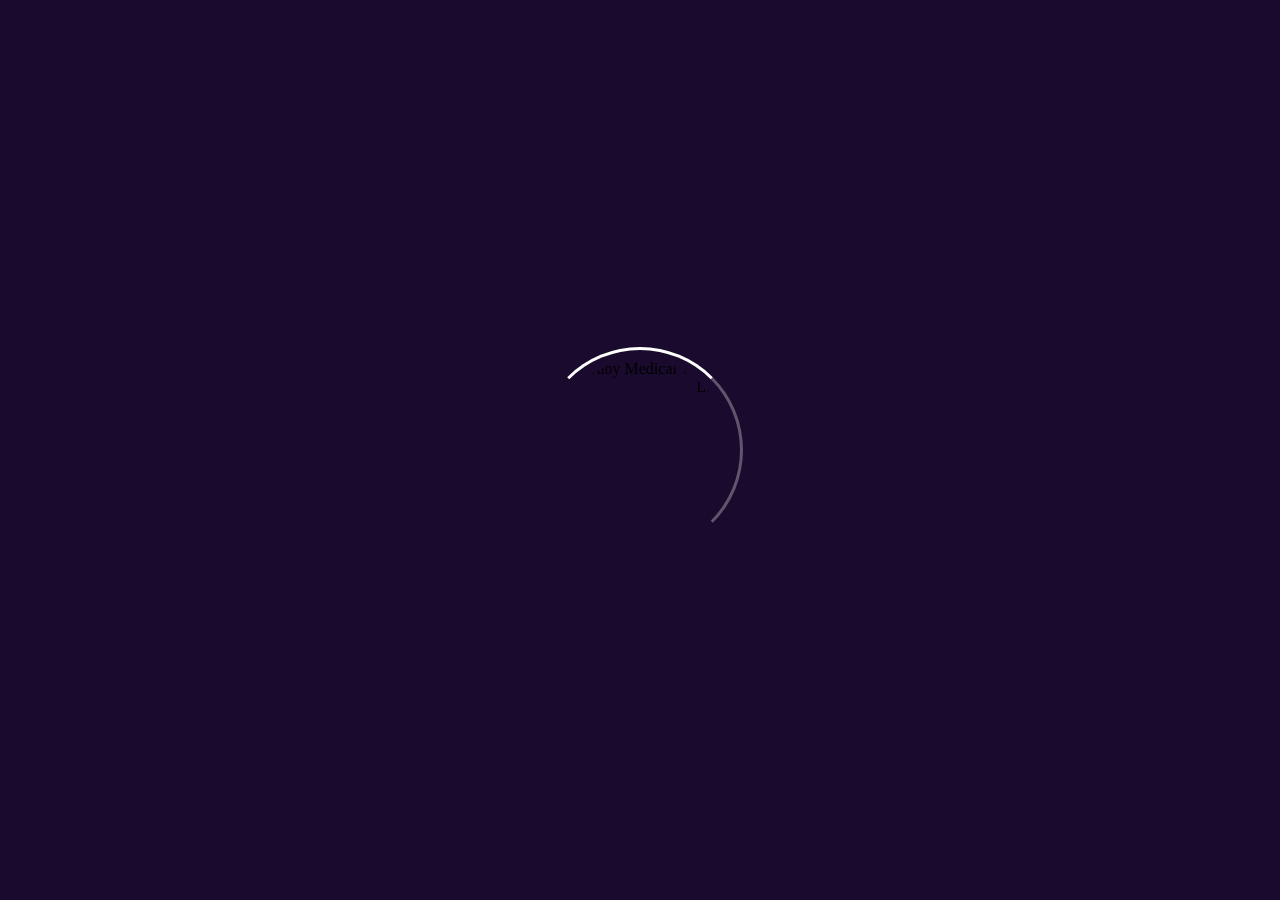
==== commit da4018b9: "Update and rename splash.html to index.html" ====
--- a/index.html
+++ b/index.html
@@ -1,557 +1,106 @@
 <!DOCTYPE html>
 <html lang="ar" dir="rtl">
 <head>
-    <meta charset="UTF-8">
-    <meta name="viewport" content="width=device-width, initial-scale=1.0">
-    <title>SCRUBY - أول متجر إلكتروني مخصص لجميع أنواع الزي الطبي</title>
-    <!-- خط تجوال من Google Fonts -->
-    <link href="https://fonts.googleapis.com/css2?family=Tajawal:wght@400;500;700;800&display=swap" rel="stylesheet">
-    
-    <link rel="stylesheet" href="ii.css">
-    
+  <meta charset="UTF-8">
+  <meta name="viewport" content="width=device-width, initial-scale=1.0">
+  <title>Scruby Medical Wear</title>
+  <style>
+    /* تنسيقات شاشة التحميل الافتتاحية */
+    #splash-screen {
+      position: fixed;
+      top: 0;
+      left: 0;
+      width: 100%;
+      height: 100%;
+      background-color: #1a0b2e; /* نفس درجة اللون البنفسجي الغامق للشعار */
+      display: flex;
+      justify-content: center;
+      align-items: center;
+      z-index: 99999;
+      transition: opacity 0.8s ease, visibility 0.8s ease;
+    }
+
+    .splash-logo-container {
+      position: relative;
+      width: 180px;
+      height: 180px;
+      display: flex;
+      justify-content: center;
+      align-items: center;
+      animation: splashPulse 2s infinite ease-in-out;
+    }
+
+    .splash-logo-container img {
+      width: 100%;
+      height: 100%;
+      object-fit: contain;
+      border-radius: 50%;
+    }
+
+    .splash-spinner {
+      position: absolute;
+      width: 200px;
+      height: 200px;
+      border: 3px solid transparent;
+      border-top: 3px solid #ffffff;
+      border-right: 3px solid rgba(255, 255, 255, 0.3);
+      border-radius: 50%;
+      animation: splashSpin 1.2s linear infinite;
+    }
+
+    @keyframes splashSpin {
+      0% { transform: rotate(0deg); }
+      100% { transform: rotate(360deg); }
+    }
+
+    @keyframes splashPulse {
+      0%, 100% { transform: scale(1); }
+      50% { transform: scale(1.05); }
+    }
+
+    /* فئة لإخفاء الشاشة بعد التحميل */
+    .splash-hidden {
+      opacity: 0;
+      visibility: hidden;
+      pointer-events: none; /* لضمان عدم حجب التفاعل بعد الإخفاء */
+    }
+  </style>
 </head>
 <body>
 
-    <!-- الهيدر مع تفعيل صورة الشعار بوضوح -->
-    <header>
-        <div class="nav-container">
-            <a href="#" class="logo-area">
-                <!-- مسار اللوجو الجديد -->
-                <img src="1000809398.jpg" alt="SCRUBY Logo">
-            </a>
+  <!-- شاشة التحميل الافتتاحية -->
+  <div id="splash-screen">
+    <div class="splash-logo-container">
+      <div class="splash-spinner"></div>
+      <!-- تأكد أن مسار صورة اللوجو صحيح، مثلاً scruby-logo.png -->
+      <img src="scruby-logo.png" alt="Scruby Medical Wear Logo">
+    </div>
+  </div>
 
-            <div class="menu-icon" id="menuToggle">
-                <span></span>
-                <span></span>
-                <span></span>
-            </div>
+  <!-- هنا تبدأ محتويات موقعك الأساسي -->
+  <div class="main-website-content">
+    <h1>مرحباً بك في موقع Scruby Medical Wear</h1>
+    <p>هنا باقي محتوى موقعك الأساسي...</p>
+  </div>
 
-            <ul class="nav-links" id="navLinks">
-                <li><a href="#">الرئيسية</a></li>
-                <li><a href="#about">من نحن</a></li>
-                <li><a href="#products">التشكيلات</a></li>
-                <li><a href="#why-us">لماذا نحن</a></li>
-                <li><a href="#contact">اتصل بنا</a></li>
-            </ul>
-        </div>
-    </header>
+  <script>
+    // إخفاء شاشة التحميل بسلاسة بعد 2.5 ثانية
+    window.addEventListener('load', () => {
+      setTimeout(() => {
+        const splashScreen = document.getElementById('splash-screen');
+        if (splashScreen) {
+          splashScreen.classList.add('splash-hidden');
+        }
+      }, 2500); // 2500 ملي ثانية = 2.5 ثانية
+    });
 
-    <!-- قسم Hero -->
-    <section class="hero-section">
-        <h1>لمستك الخاصة تبدأ من هنا</h1>
-        <p>أول متجر إلكتروني مخصص لجميع أنواع الزي الطبي</p>
-        <a href="#products" class="btn-cta">اكتشفي أحدث الموديلات ✨</a>
-    </section>
+    إذا كنت تريد الانتقال فعلياً لملف آخر بعد التوقف (في حال فصلت الصفحات مستقبلاً):
+    
+    setTimeout(function() {
+      window.location.href = "main.html"; 
+    }, 2500);
+    
+  </script>
 
-    <!-- قسم حكايتنا -->
-    <section class="story-section" id="about">
-        <h2>💜🩺 حكايتنا بدأت من هنا… SCRUBY</h2>
-        <p>لأنو الكادر الطبي السوداني بستاهل الأناقة والراحة والتميّز، جات فكرة <strong>SCRUBY</strong> عشان نكون معاكم في كل شفت، وكل يوم مليان عطاء وإنسانية. 🤍</p>
-       
-        <span class="story-highlight">SCRUBY ما مجرد سكرب… دي أناقة بتشبهكم، وثقة تليق بيكم! 💜</span>
-        <h3>ملحوظة : يتغير السعر على حسب الطول والوزن </h3>
-    </section>
-
-    <!-- قسم المنتجات -->
-    <section class="products-section" id="products">
-        
-        <!-- زي طبي نسائي -->
-        <h2 class="category-title">زي طبي نسائي</h2>
-        <div class="products-grid">
-            <!--بطاقة 1-->
-            <div class="product-card">
-                <div class="img-container">
-                    <img src="IMG-20261018-WA0056.jpg" alt="سكرب نسائي أنيق">
-                </div>
-                <div class="product-info">
-                    <h3 class="product-title">سكرب اسلامي طويل</h3>
-                    <div class="product-price">180,000 ج.س</div>
-                    <button class="btn-open-options" onclick="openOrderModal('سكرب اسلامي طويل', '180,000 ج.س', 'IMG-20261018-WA0056.jpg')">اطلب الآن 🛍️</button>
-                </div>
-            </div>
-
-            <!--بطاقة 2-->
-            <div class="product-card">
-                <div class="img-container">
-                    <img src="IMG-20261018-WA0055.jpg" alt="سكرب مطاط جانبي">
-                </div>
-                <div class="product-info">
-                    <h3 class="product-title">سكرب مطاط جانبي</h3>
-                    <div class="product-price">180,000 ج.س</div>
-                    <button class="btn-open-options" onclick="openOrderModal('سكرب مطاط جانبي', '180,000 ج.س', 'IMG-20261018-WA0055.jpg')">اطلب الآن 🛍️</button>
-                </div>
-            </div>
-
-            <!--بطاقة 3-->
-            <div class="product-card">
-                <div class="img-container">
-                    <img src="IMG-20261018-WA0054.jpg" alt="سكرب نسائي أنيق">
-                </div>
-                <div class="product-info">
-                    <h3 class="product-title">سكرب اسلامي طويل</h3>
-                    <div class="product-price">180,000 ج.س</div>
-                    <button class="btn-open-options" onclick="openOrderModal('سكرب اسلامي طويل', '180,000 ج.س', 'IMG-20261018-WA0054.jpg')">اطلب الآن 🛍️</button>
-                </div>
-            </div>
-
-            <!--بطاقة 4--> 
-            <div class="product-card">
-                <div class="img-container">
-                    <img src="IMG-20261018-WA0029.jpg" alt="سكرب نسائي أنيق">
-                </div>
-                <div class="product-info">
-                    <h3 class="product-title">سكرب طويل حزام خارجي</h3>
-                    <div class="product-price">180,000 ج.س</div>
-                    <button class="btn-open-options" onclick="openOrderModal('سكرب طويل حزام خارجي', '180,000 ج.س', 'IMG-20261018-WA0029.jpg')">اطلب الآن 🛍️</button>
-                </div>
-            </div>
-
-            <!--بطاقة 5-->
-            <div class="product-card">
-                <div class="img-container">
-                    <img src="IMG-20261018-WA0051.jpg" alt="سكرب نسائي أنيق">
-                </div>
-                <div class="product-info">
-                    <h3 class="product-title">سكرب نسائي (فيونكة)</h3>
-                    <div class="product-price">180,000 ج.س</div>
-                    <button class="btn-open-options" onclick="openOrderModal('سكرب نسائي (فيونكة)', '180,000 ج.س', 'IMG-20261018-WA0051.jpg')">اطلب الآن 🛍️</button>
-                </div>
-            </div>
-
-            <!--بطاقة 6-->
-            <div class="product-card">
-                <div class="img-container">
-                    <img src="IMG-20261018-WA0049.jpg" alt="سكرب نسائي أنيق">
-                </div>
-                <div class="product-info">
-                    <h3 class="product-title">سكرب نسائي (فيونكة)</h3>
-                    <div class="product-price">180,000 ج.س</div>
-                    <button class="btn-open-options" onclick="openOrderModal('سكرب نسائي (فيونكة)', '180,000 ج.س', 'IMG-20261018-WA0049.jpg')">اطلب الآن 🛍️</button>
-                </div>
-            </div>
-
-            <!--بطاقة 7-->
-            <div class="product-card">
-                <div class="img-container">
-                    <img src="IMG-20261018-WA0048.jpg" alt="سكرب نسائي أنيق">
-                </div>
-                <div class="product-info">
-                    <h3 class="product-title">سكرب نسائي (فيونكة)</h3>
-                    <div class="product-price">180,000 ج.س</div>
-                    <button class="btn-open-options" onclick="openOrderModal('سكرب نسائي (فيونكة)', '180,000 ج.س', 'IMG-20261018-WA0048.jpg')">اطلب الآن 🛍️</button>
-                </div>
-            </div>
-
-            <!--بطاقة 8-->
-            <div class="product-card">
-                <div class="img-container">
-                    <img src="IMG-20261018-WA0053.jpg" alt="سكرب نسائي أنيق">
-                </div>
-                <div class="product-info">
-                    <h3 class="product-title">سكرب اسكيرت & بلوزة</h3>
-                    <div class="product-price">180,000 ج.س</div>
-                    <button class="btn-open-options" onclick="openOrderModal('سكرب اسكيرت & بلوزة', '180,000 ج.س', 'IMG-20261018-WA0053.jpg')">اطلب الآن 🛍️</button>
-                </div>
-            </div>
-
-            <!--بطاقة 9-->
-            <div class="product-card">
-                <div class="img-container">
-                    <img src="IMG-20261018-WA0044.jpg" alt="سكرب نسائي أنيق">
-                </div>
-                <div class="product-info">
-                    <h3 class="product-title">سكرب حزام خارجي</h3>
-                    <div class="product-price">180,000 ج.س</div>
-                    <button class="btn-open-options" onclick="openOrderModal('سكرب حزام خارجي', '180,000 ج.س', 'IMG-20261018-WA0044.jpg')">اطلب الآن 🛍️</button>
-                </div>
-            </div>
-
-            <!--بطاقة 10-->
-            <div class="product-card">
-                <div class="img-container">
-                    <img src="IMG-20261018-WA0047.jpg" alt="سكرب نسائي أنيق">
-                </div>
-                <div class="product-info">
-                    <h3 class="product-title">سكرب طويل (جيوب)</h3>
-                    <div class="product-price">180,000 ج.س</div>
-                    <button class="btn-open-options" onclick="openOrderModal('سكرب طويل (جيوب)', '180,000 ج.س', 'IMG-20261018-WA0047.jpg')">اطلب الآن 🛍️</button>
-                </div>
-            </div>
-
-            <!--بطاقة 11-->
-            <div class="product-card">
-                <div class="img-container">
-                    <img src="IMG-20261018-WA0042.jpg" alt="سكرب نسائي أنيق">
-                </div>
-                <div class="product-info">
-                    <h3 class="product-title">سكرب طويل (جيوب)</h3>
-                    <div class="product-price">180,000 ج.س</div>
-                    <button class="btn-open-options" onclick="openOrderModal('سكرب طويل (جيوب)', '180,000 ج.س', 'IMG-20261018-WA0042.jpg')">اطلب الآن 🛍️</button>
-                </div>
-            </div>
-
-            <!--بطاقة 12-->
-            <div class="product-card">
-                <div class="img-container">
-                    <img src="IMG-20261018-WA0041.jpg" alt="سكرب نسائي أنيق">
-                </div>
-                <div class="product-info">
-                    <h3 class="product-title">سكرب طويل (جيوب)</h3>
-                    <div class="product-price">180,000 ج.س</div>
-                    <button class="btn-open-options" onclick="openOrderModal('سكرب طويل (جيوب)', '180,000 ج.س', 'IMG-20261018-WA0041.jpg')">اطلب الآن 🛍️</button>
-                </div>
-            </div>
-
-            <!--بطاقة 13-->
-            <div class="product-card">
-                <div class="img-container">
-                    <img src="IMG-20261018-WA0043.jpg" alt="سكرب نسائي أنيق">
-                </div>
-                <div class="product-info">
-                    <h3 class="product-title">سكرب اسلامي طويل</h3>
-                    <div class="product-price">180,000 ج.س</div>
-                    <button class="btn-open-options" onclick="openOrderModal('سكرب اسلامي طويل', '180,000 ج.س', 'IMG-20261018-WA0043.jpg')">اطلب الآن 🛍️</button>
-                </div>
-            </div>
-
-            <!--بطاقة 14-->
-            <div class="product-card">
-                <div class="img-container">
-                    <img src="IMG-20261018-WA0040.jpg" alt="سكرب نسائي أنيق">
-                </div>
-                <div class="product-info">
-                    <h3 class="product-title">سكرب اسلامي طويل</h3>
-                    <div class="product-price">180,000 ج.س</div>
-                    <button class="btn-open-options" onclick="openOrderModal('سكرب اسلامي طويل', '180,000 ج.س', 'IMG-20261018-WA0040.jpg')">اطلب الآن 🛍️</button>
-                </div>
-            </div>
-
-            <!--بطاقة 15-->
-            <div class="product-card">
-                <div class="img-container">
-                    <img src="IMG-20261018-WA0039.jpg" alt="سكرب نسائي أنيق">
-                </div>
-                <div class="product-info">
-                    <h3 class="product-title">سكرب نسائي أنيق (كلاسيك)</h3>
-                    <div class="product-price">170,000 ج.س</div>
-                    <button class="btn-open-options" onclick="openOrderModal('سكرب نسائي أنيق (كلاسيك)', '170,000 ج.س', 'IMG-20261018-WA0039.jpg')">اطلب الآن 🛍️</button>
-                </div>
-            </div>
-
-            <!--بطاقة 16-->
-            <div class="product-card">
-                <div class="img-container">
-                    <img src="IMG-20261018-WA0038.jpg" alt="سكرب نسائي أنيق">
-                </div>
-                <div class="product-info">
-                    <h3 class="product-title">سكرب نسائي أنيق (كلاسيك)</h3>
-                    <div class="product-price">170,000 ج.س</div>
-                    <button class="btn-open-options" onclick="openOrderModal('سكرب نسائي أنيق (كلاسيك)', '170,000 ج.س', 'IMG-20261018-WA0038.jpg')">اطلب الآن 🛍️</button>
-                </div>
-            </div>
-
-            <!--بطاقة 17-->
-            <div class="product-card">
-                <div class="img-container">
-                    <img src="IMG-20261018-WA0036.jpg" alt="سكرب نسائي أنيق">
-                </div>
-                <div class="product-info">
-                    <h3 class="product-title">سكرب حزام خارجي أنيق</h3>
-                    <div class="product-price">180,000 ج.س</div>
-                    <button class="btn-open-options" onclick="openOrderModal('سكرب حزام خارجي أنيق', '180,000 ج.س', 'IMG-20261018-WA0036.jpg')">اطلب الآن 🛍️</button>
-                </div>
-            </div>
-
-            <!--بطاقة 18-->
-            <div class="product-card">
-                <div class="img-container">
-                    <img src="IMG-20261018-WA0034.jpg" alt="سكرب نسائي أنيق">
-                </div>
-                <div class="product-info">
-                    <h3 class="product-title">سكرب حزام خارجي أنيق</h3>
-                    <div class="product-price">180,000 ج.س</div>
-                    <button class="btn-open-options" onclick="openOrderModal('سكرب حزام خارجي أنيق', '180,000 ج.س', 'IMG-20261018-WA0034.jpg')">اطلب الآن 🛍️</button>
-                </div>
-            </div>
-
-        </div>
-
-        <!-- زي طبي رجالي -->
-        <h2 class="category-title" style="margin-top: 55px;">زي طبي رجالي</h2>
-        <div class="products-grid">
-            <!--منتج 1-->
-            <div class="product-card">
-                <div class="img-container">
-                    <img src="IMG-20261018-WA0060.jpg" alt="سكرب رجالي سبورت">
-                </div>
-                <div class="product-info">
-                    <h3 class="product-title">سكرب رجالي مريح (سبورت)</h3>
-                    <div class="product-price">170,000 ج.س</div>
-                    <button class="btn-open-options" onclick="openOrderModal('سكرب رجالي مريح (سبورت)', '170,000 ج.س', 'IMG-20261018-WA0060.jpg')">اطلب الآن 🛍️</button>
-                </div>
-            </div>
-
-            <!--منتج رقم 2-->            
-            <div class="product-card">
-                <div class="img-container">
-                    <img src="IMG-20261018-WA0059.jpg" alt="سكرب رجالي بريميوم">
-                </div>
-                <div class="product-info">
-                    <h3 class="product-title">سكرب رجالي أنيق (بريميوم)</h3>
-                    <div class="product-price">170,000 ج.س</div>
-                    <button class="btn-open-options" onclick="openOrderModal('سكرب رجالي أنيق (بريميوم)', '170,000 ج.س', 'IMG-20261018-WA0059.jpg')">اطلب الآن 🛍️</button>
-                </div>
-            </div>
-
-            <!--منتج 3-->
-            <div class="product-card">
-                <div class="img-container">
-                    <img src="IMG-20261018-WA0057.jpg" alt="سكرب رجالي سبورت">
-                </div>
-                <div class="product-info">
-                    <h3 class="product-title">سكرب رجالي مريح (سبورت)</h3>
-                    <div class="product-price">170,000 ج.س</div>
-                    <button class="btn-open-options" onclick="openOrderModal('سكرب رجالي مريح (سبورت)', '170,000 ج.س', 'IMG-20261018-WA0057.jpg')">اطلب الآن 🛍️</button>
-                </div>
-            </div>
-
-            <!--منتج 4-->
-            <div class="product-card">
-                <div class="img-container">
-                    <img src="WhatsApp Image 2026-10-19 at 9.33.49 AM.jpg" alt="سكرب رجالي سبورت">
-                </div>
-                <div class="product-info">
-                    <h3 class="product-title">سكرب رجالي مريح (سبورت)</h3>
-                    <div class="product-price">170,000 ج.س</div>
-                    <button class="btn-open-options" onclick="openOrderModal('سكرب رجالي مريح (سبورت)', '170,000 ج.س', 'WhatsApp Image 2026-10-19 at 9.33.49 AM.jpg')">اطلب الآن 🛍️</button>
-                </div>
-            </div>
-
-            <!--منتج 5-->
-            <div class="product-card">
-                <div class="img-container">
-                    <img src="IMG-20261018-WA0038.jpg" alt="سكرب رجالي سبورت">
-                </div>
-                <div class="product-info">
-                    <h3 class="product-title">سكرب رجالي مريح (سبورت)</h3>
-                    <div class="product-price">170,000 ج.س</div>
-                    <button class="btn-open-options" onclick="openOrderModal('سكرب رجالي مريح (سبورت)', '170,000 ج.س', 'IMG-20261018-WA0038.jpg')">اطلب الآن 🛍️</button>
-                </div>
-            </div>
-
-        </div>
-
-    </section>
-
-    <!-- النافذة المنبثقة للتفاصيل (Modal) -->
-    <div class="modal-overlay" id="orderModal">
-        <div class="modal-content">
-            <span class="modal-close" onclick="closeOrderModal()">&times;</span>
-            
-            <div class="modal-product-header">
-                <img id="modalImg" src="" alt="المنتج">
-                <div>
-                    <h3 id="modalTitle" style="font-size: 1.1rem; color: var(--primary-purple);"></h3>
-                    <div id="modalPrice" style="font-weight: 800; color: var(--gold-accent);"></div>
-                </div>
-            </div>
-
-            <div class="modal-section-title">
-                <span>اللون: <strong id="selectedColorName" style="color: var(--primary-purple);">--</strong></span>
-            </div>
-            <div class="color-selector" id="colorContainer"></div>
-
-            <div class="modal-section-title">
-                <span>المقاس: <strong id="selectedSizeName" style="color: var(--primary-purple);">--</strong></span>
-                <span class="size-guide-link" onclick="openSizeGuide()">📐 دليل المقاسات</span>
-            </div>
-            <div class="size-selector" id="sizeContainer">
-                <button class="size-btn" onclick="selectSize('S', this)">S</button>
-                <button class="size-btn" onclick="selectSize('M', this)">M</button>
-                <button class="size-btn" onclick="selectSize('L', this)">L</button>
-                <button class="size-btn" onclick="selectSize('XL', this)">XL</button>
-                <button class="size-btn" onclick="selectSize('2XL', this)">2XL</button>
-                <button class="size-btn" onclick="selectSize('3XL', this)">3XL</button>
-            </div>
-
-            <div class="modal-section-title">
-                <span>طول البلوزة: <strong id="selectedLengthName" style="color: var(--primary-purple);">--</strong></span>
-            </div>
-            <div class="size-selector" id="lengthContainer">
-                <button class="length-btn" onclick="selectLength('60 سم (طول 1)', this)">60 سم</button>
-                <button class="length-btn" onclick="selectLength('80 سم (طول 2)', this)">80 سم</button>
-                <button class="length-btn" onclick="selectLength('100 سم (طول 3)', this)">100 سم</button>
-                <button class="length-btn" onclick="selectLength('120 سم (طول 4)', this)">120 سم</button>
-                <button class="length-btn" onclick="selectLength('140 سم (طول 5)', this)">140 سم</button>
-            </div>
-
-            <button class="btn-confirm-order" onclick="sendWhatsAppOrder()">متابعة الطلب عبر الواتساب 💬</button>
-        </div>
-    </div>
-
-    <!-- نافذة دليل المقاسات -->
-    <div class="size-guide-modal" id="sizeGuideModal" onclick="closeSizeGuide()">
-        <img src="WhatsApp Image 2026-10-18 at 5.24.35 PM.jpg" alt="جدول مقاسات SCRUBY">
-    </div>
-
-    <!-- قسم لماذا نحن؟ -->
-    <section class="why-us-section" id="why-us">
-        <h2>لماذا نحن؟</h2>
-        <div class="features-grid">
-            <div class="feature-card">
-                <h3>جودة استثنائية</h3>
-                <p>أقمشة خفيفة، مريحة ومقاومة للتجعد لشفتات العمل الطويلة.</p>
-            </div>
-            <div class="feature-card">
-                <h3>تصاميم مريحة</h3>
-                <p>قصّات تضمن لك حرية الحركة والتنقل بكل سلاسة.</p>
-            </div>
-            <div class="feature-card">
-                <h3>تغليف فاخر</h3>
-                <p>نعتني بكافة التفاصيل لتصلك الطلبية بأسلوب يجمع الأناقة والترتيب.</p>
-            </div>
-            <div class="feature-card">
-                <h3>خدمة عملاء راقية</h3>
-                <p>متواجدون دائماً لمساعدتك واختيار المقاس واللون الأنسب لك.</p>
-            </div>
-        </div>
-    </section>
-
-    <!-- الفوتر وتواصل معنا -->
-    <section class="contact-section" id="contact">
-        <h2 style="color: var(--primary-purple);">تواصل معنا</h2>
-        <div class="contact-info-grid">
-            <div class="contact-card">
-                <h3>الموقع</h3>
-                <p>السودان، الخرطوم</p>
-            </div>
-            <div class="contact-card">
-                <h3>واتساب / هاتف</h3>
-                <p dir="ltr">+249 907508875</p>
-            </div>
-            <div class="contact-card">
-                <h3>ساعات العمل</h3>
-                <p>يومياً: 10 ص - 10 م</p>
-            </div>
-        </div>
-    </section>
-
-    <footer>
-        <div class="footer-container">
-            <div>
-                <h3 style="color: #fff; margin-bottom: 10px;">SCRUBY</h3>
-                <p>وجهتكم الأولى للزي الطبي الراقي في السودان.</p>
-            </div>
-            <div>
-                <h3 style="color: #fff; margin-bottom: 10px;">روابط سريعة</h3>
-                <p><a href="#" style="color: #aaa; text-decoration: none;">الرئيسية</a></p>
-                <p><a href="#products" style="color: #aaa; text-decoration: none;">التشكيلات</a></p>
-            </div>
-        </div>
-        <div class="footer-bottom">
-            &copy; 2026 SCRUBY للزي الطبي. جميع الحقوق محفوظة.
-        </div>
-    </footer>
-
-    <!-- السكريبت -->
-    <script>
-        const menuToggle = document.getElementById('menuToggle');
-        const navLinks = document.getElementById('navLinks');
-        menuToggle.addEventListener('click', () => { navLinks.classList.toggle('active'); });
-
-        const allColors = [
-            { name: 'بنفسجي غامق', hex: '#2d004d' },
-            { name: 'موف فاتح', hex: '#d8b4e2' },
-            { name: 'وردي / بينك', hex: '#ffb8b8' },
-            { name: 'فوشيا', hex: '#e91e63' },
-            { name: 'بيج فاتح', hex: '#f5cd79' },
-            { name: 'أصفر خردلي', hex: '#f1c40f' },
-            { name: 'كحلي', hex: '#0b2545' },
-            { name: 'أزرق ملكي', hex: '#2980b9' },
-            { name: 'سماوي', hex: '#89c4f4' },
-            { name: 'زيتي', hex: '#004d40' },
-            { name: 'أخضر مينت', hex: '#27ae60' },
-            { name: 'رمادي', hex: '#95a5a6' },
-            { name: 'عنابي', hex: '#78281f' },
-            { name: 'أحمر', hex: '#c0392b' },
-            { name: 'أسود', hex: '#111111' }
-        ];
-
-        let currentProductTitle = '';
-        let selectedColor = '';
-        let selectedSize = '';
-        let selectedLength = '';
-
-        function openOrderModal(title, price, imgSrc) {
-            currentProductTitle = title;
-            selectedColor = '';
-            selectedSize = '';
-            selectedLength = '';
-
-            document.getElementById('modalTitle').innerText = title;
-            document.getElementById('modalPrice').innerText = price;
-            document.getElementById('modalImg').src = imgSrc;
-            document.getElementById('selectedColorName').innerText = 'يرجى الاختيار';
-            document.getElementById('selectedSizeName').innerText = 'يرجى الاختيار';
-            document.getElementById('selectedLengthName').innerText = 'يرجى الاختيار';
-
-            const colorContainer = document.getElementById('colorContainer');
-            colorContainer.innerHTML = '';
-            allColors.forEach((color) => {
-                const btn = document.createElement('div');
-                btn.className = 'color-btn';
-                btn.style.backgroundColor = color.hex;
-                btn.title = color.name;
-                btn.onclick = function() {
-                    document.querySelectorAll('.color-btn').forEach(b => b.classList.remove('selected'));
-                    btn.classList.add('selected');
-                    selectedColor = color.name;
-                    document.getElementById('selectedColorName').innerText = color.name;
-                };
-                colorContainer.appendChild(btn);
-            });
-
-            document.querySelectorAll('.size-btn').forEach(b => b.classList.remove('selected'));
-            document.querySelectorAll('.length-btn').forEach(b => b.classList.remove('selected'));
-            document.getElementById('orderModal').classList.add('active');
-        }
-
-        function closeOrderModal() {
-            document.getElementById('orderModal').classList.remove('active');
-        }
-
-        function selectSize(size, element) {
-            document.querySelectorAll('.size-btn').forEach(b => b.classList.remove('selected'));
-            element.classList.add('selected');
-            selectedSize = size;
-            document.getElementById('selectedSizeName').innerText = size;
-        }
-
-        function selectLength(lengthVal, element) {
-            document.querySelectorAll('.length-btn').forEach(b => b.classList.remove('selected'));
-            element.classList.add('selected');
-            selectedLength = lengthVal;
-            document.getElementById('selectedLengthName').innerText = lengthVal;
-        }
-
-        function openSizeGuide() {
-            document.getElementById('sizeGuideModal').classList.add('active');
-        }
-        function closeSizeGuide() {
-            document.getElementById('sizeGuideModal').classList.remove('active');
-        }
-
-        function sendWhatsAppOrder() {
-            if (!selectedColor) { alert('الرجاء اختيار اللون المطلوب أولاً'); return; }
-            if (!selectedSize) { alert('الرجاء اختيار المقاس المطلوب أولاً'); return; }
-            if (!selectedLength) { alert('الرجاء اختيار طول البلوزة المطلوب أولاً'); return; }
-
-            const phone = "249907508875";
-            const message = `مرحباً SCRUBY 💜\nأود طلب المنتج التالي:\n- *المنتج:* ${currentProductTitle}\n- *اللون:* ${selectedColor}\n- *المقاس:* ${selectedSize}\n- *طول البلوزة:* ${selectedLength}`;
-            
-            const whatsappUrl = `https://wa.me/${phone}?text=${encodeURIComponent(message)}`;
-            window.open(whatsappUrl, '_blank');
-        }
-    </script>
 </body>
 </html>
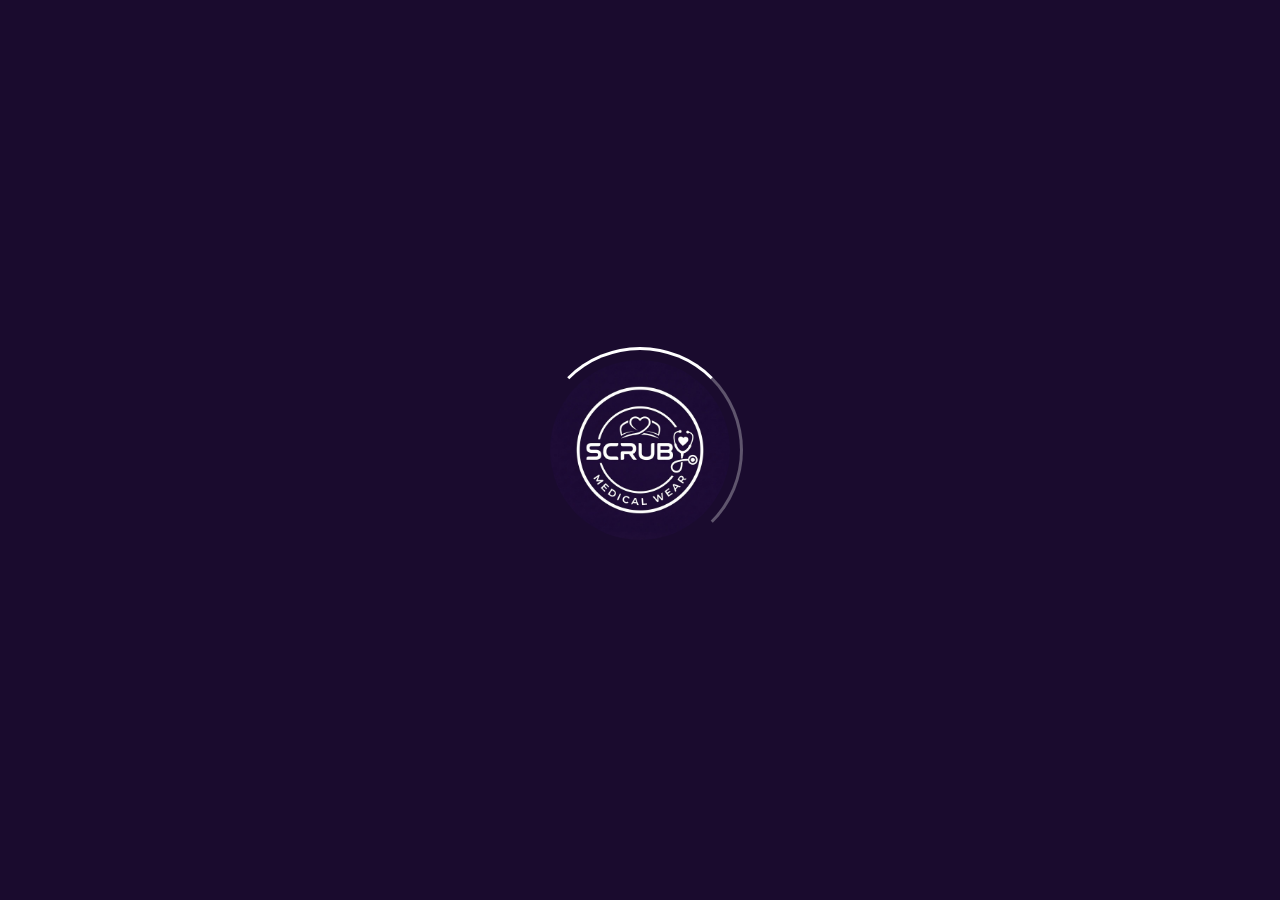
==== commit dc72ba09: "Update index.html" ====
--- a/index.html
+++ b/index.html
@@ -73,7 +73,7 @@
     <div class="splash-logo-container">
       <div class="splash-spinner"></div>
       <!-- تأكد أن مسار صورة اللوجو صحيح، مثلاً scruby-logo.png -->
-      <img src="scruby-logo.png" alt="Scruby Medical Wear Logo">
+      <img src="1792942122283.jpg" alt="Scruby Medical Wear Logo">
     </div>
   </div>
 
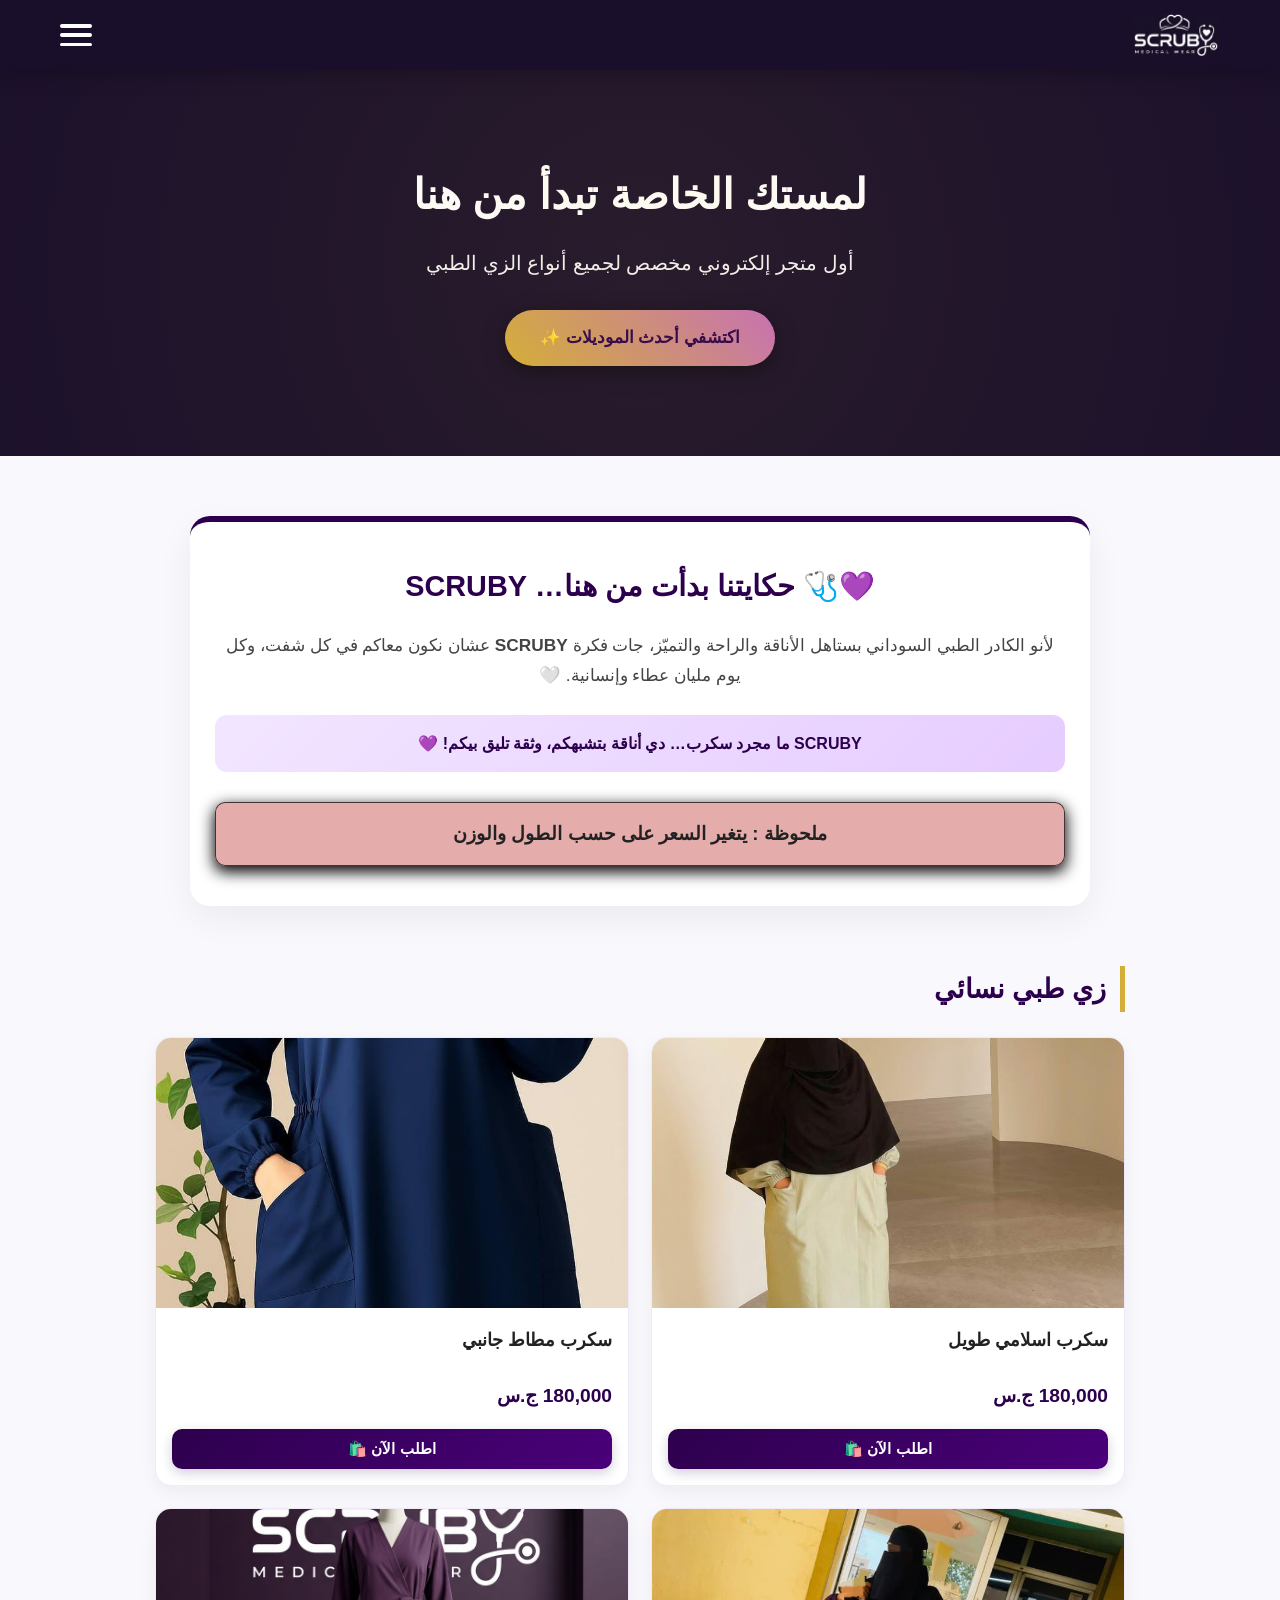
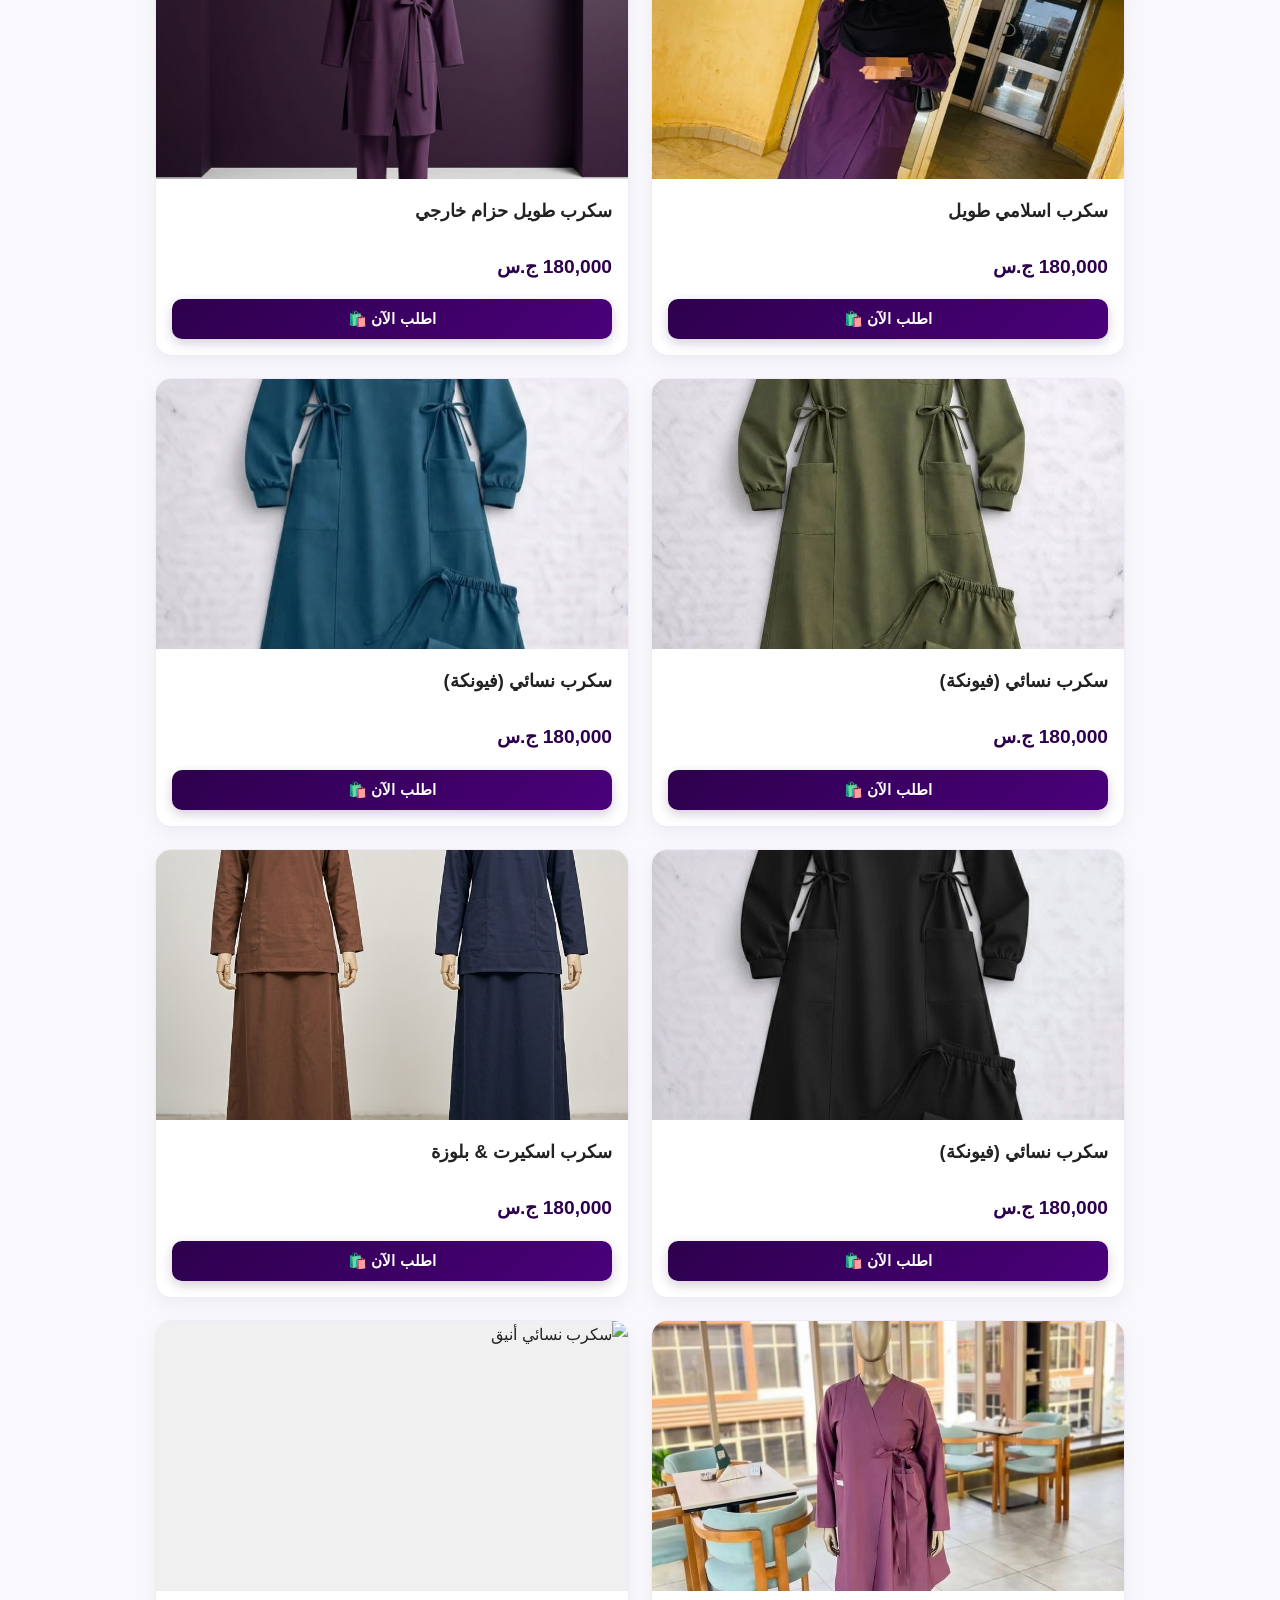
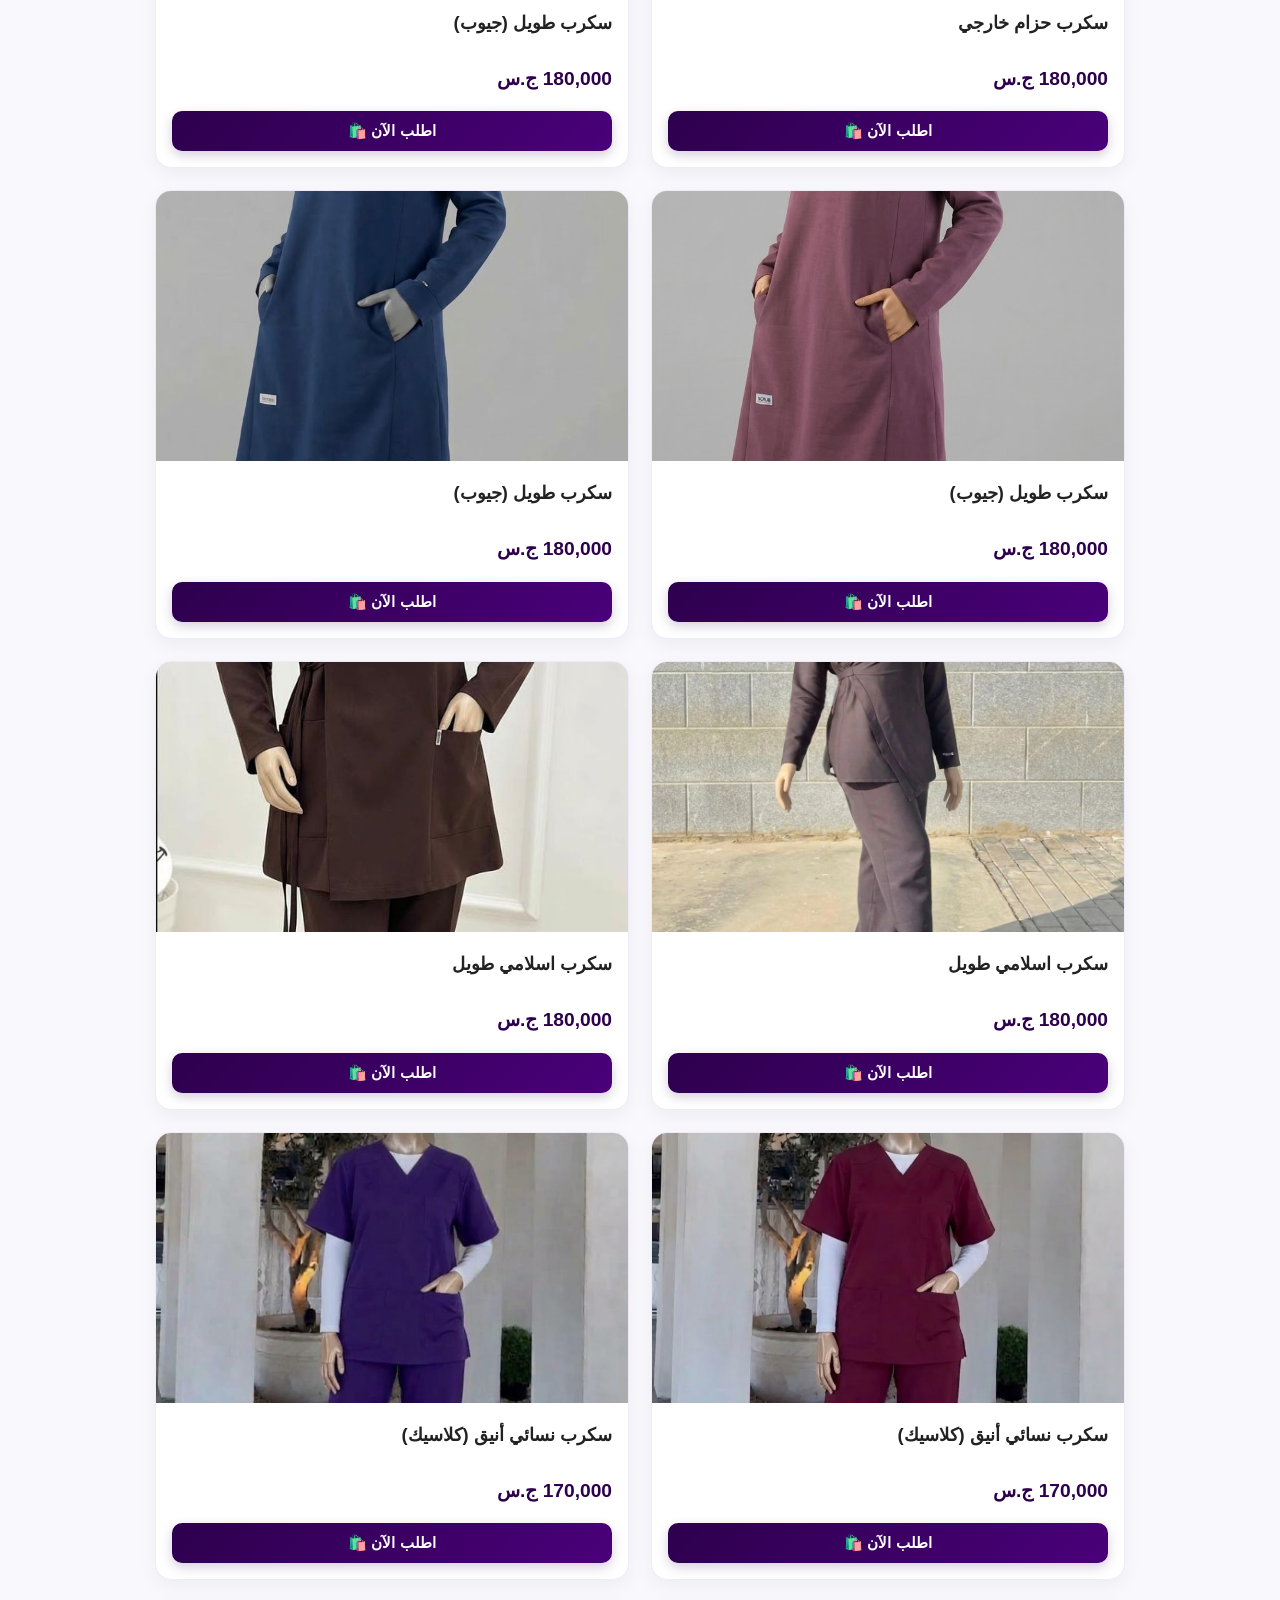
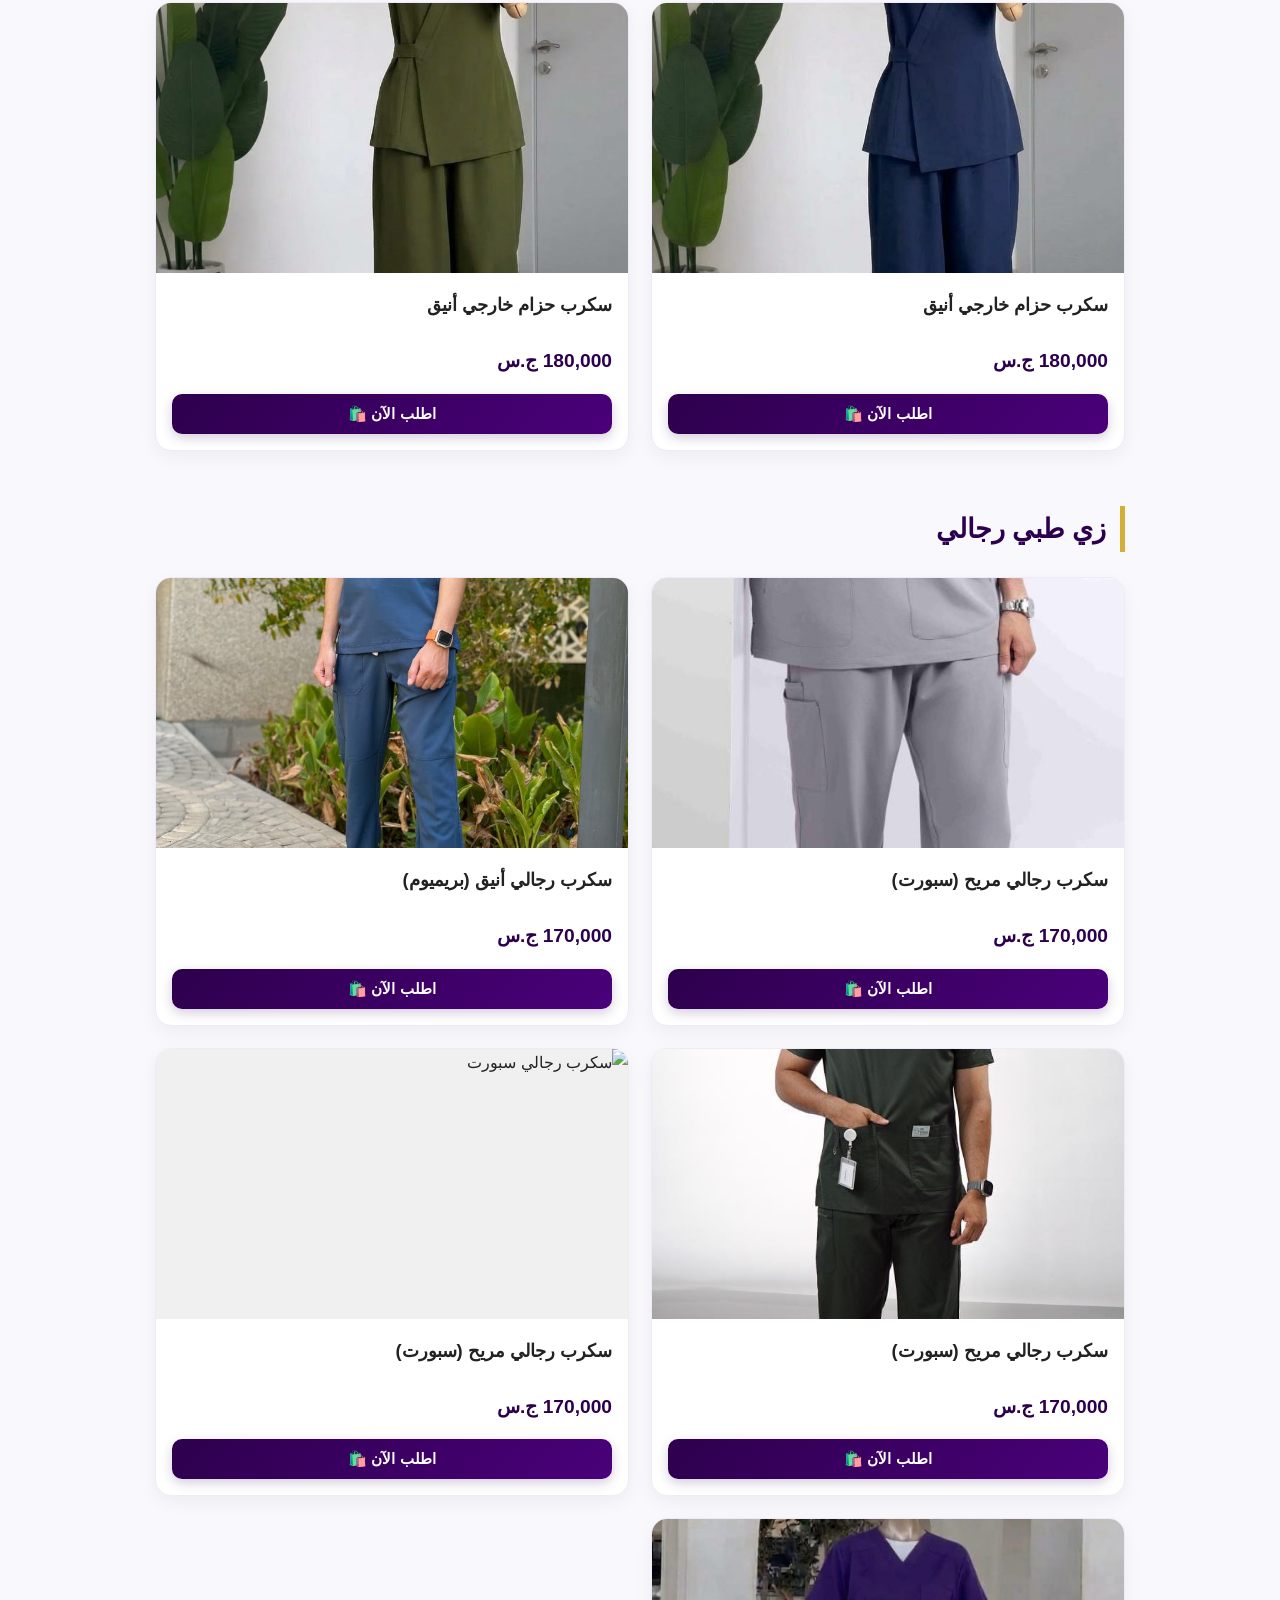
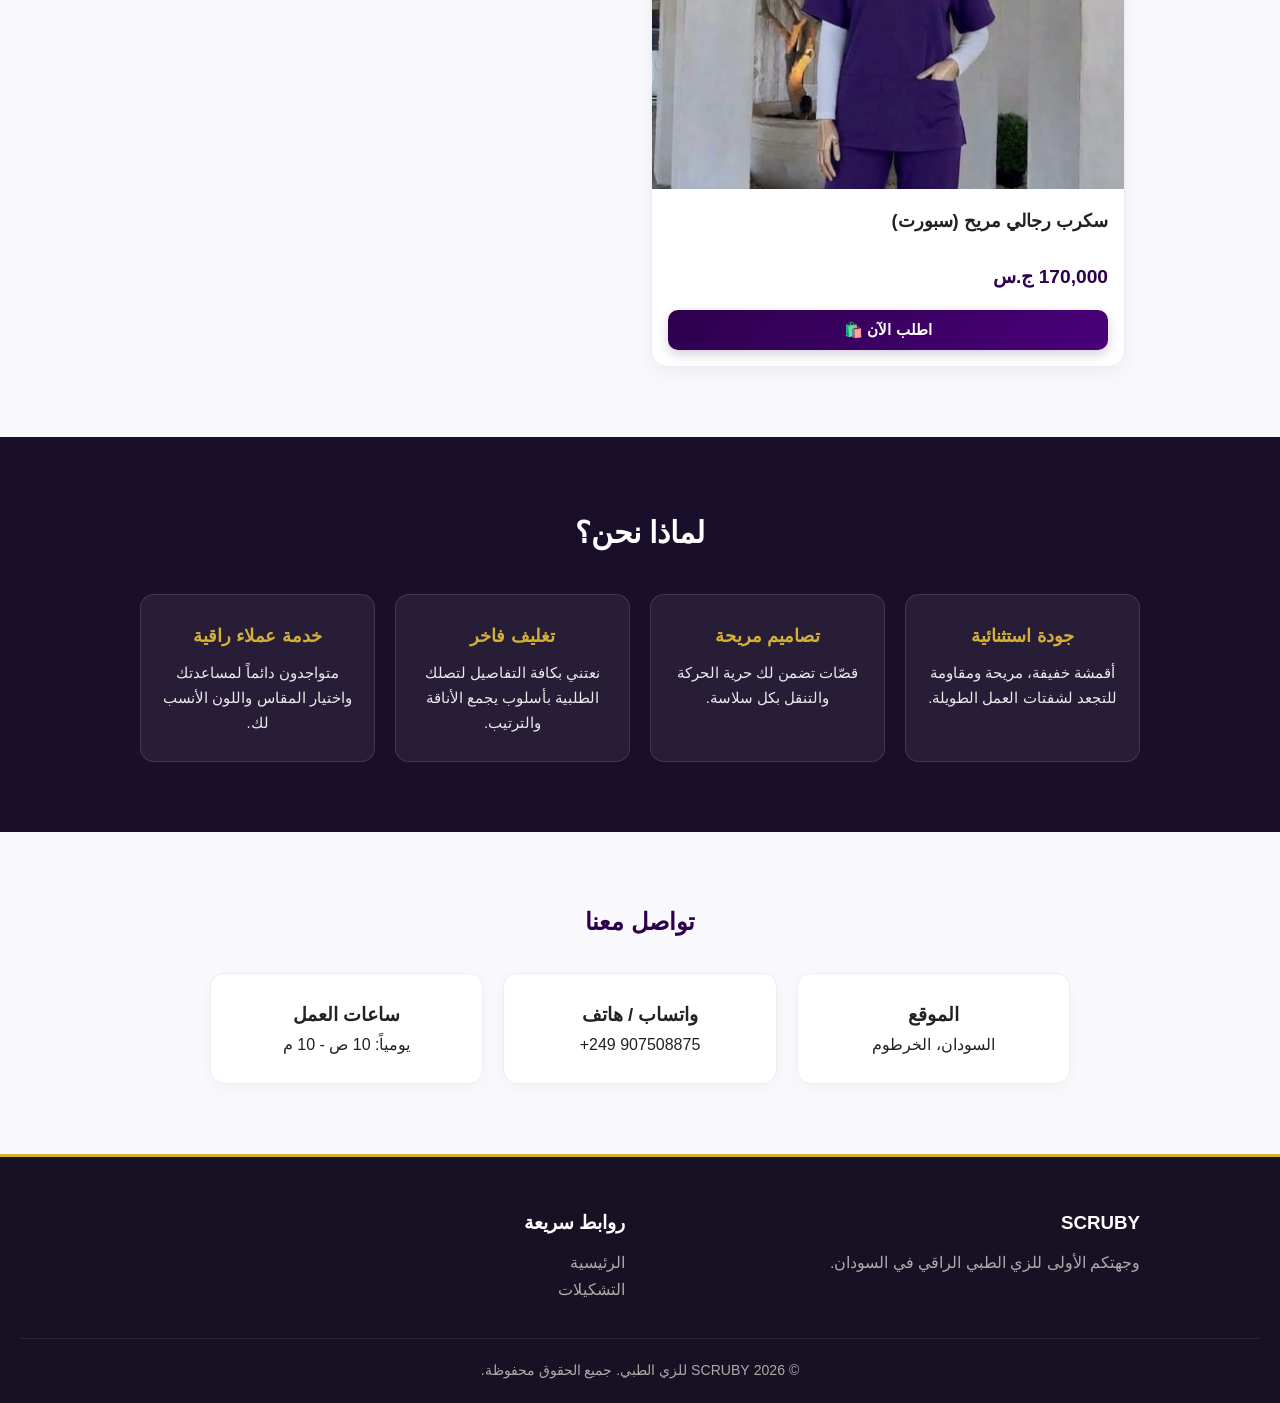
==== commit b630cb06: "Update and rename main.html to index.html" ====
--- a/index.html
+++ b/index.html
@@ -1,106 +1,641 @@
 <!DOCTYPE html>
 <html lang="ar" dir="rtl">
 <head>
-  <meta charset="UTF-8">
-  <meta name="viewport" content="width=device-width, initial-scale=1.0">
-  <title>Scruby Medical Wear</title>
-  <style>
-    /* تنسيقات شاشة التحميل الافتتاحية */
-    #splash-screen {
-      position: fixed;
-      top: 0;
-      left: 0;
-      width: 100%;
-      height: 100%;
-      background-color: #1a0b2e; /* نفس درجة اللون البنفسجي الغامق للشعار */
-      display: flex;
-      justify-content: center;
-      align-items: center;
-      z-index: 99999;
-      transition: opacity 0.8s ease, visibility 0.8s ease;
-    }
-
-    .splash-logo-container {
-      position: relative;
-      width: 180px;
-      height: 180px;
-      display: flex;
-      justify-content: center;
-      align-items: center;
-      animation: splashPulse 2s infinite ease-in-out;
-    }
-
-    .splash-logo-container img {
-      width: 100%;
-      height: 100%;
-      object-fit: contain;
-      border-radius: 50%;
-    }
-
-    .splash-spinner {
-      position: absolute;
-      width: 200px;
-      height: 200px;
-      border: 3px solid transparent;
-      border-top: 3px solid #ffffff;
-      border-right: 3px solid rgba(255, 255, 255, 0.3);
-      border-radius: 50%;
-      animation: splashSpin 1.2s linear infinite;
-    }
-
-    @keyframes splashSpin {
-      0% { transform: rotate(0deg); }
-      100% { transform: rotate(360deg); }
-    }
-
-    @keyframes splashPulse {
-      0%, 100% { transform: scale(1); }
-      50% { transform: scale(1.05); }
-    }
-
-    /* فئة لإخفاء الشاشة بعد التحميل */
-    .splash-hidden {
-      opacity: 0;
-      visibility: hidden;
-      pointer-events: none; /* لضمان عدم حجب التفاعل بعد الإخفاء */
-    }
-  </style>
+    <meta charset="UTF-8">
+    <meta name="viewport" content="width=device-width, initial-scale=1.0">
+    <title>SCRUBY - أول متجر إلكتروني مخصص لجميع أنواع الزي الطبي</title>
+    <!-- خط تجوال من Google Fonts -->
+    <link href="https://fonts.googleapis.com/css2?family=Tajawal:wght@400;500;700;800&display=swap" rel="stylesheet">
+    
+    <link rel="stylesheet" href="ii.css">
+
+<style>
+  /* تنسيقات شاشة التحميل الافتتاحية */
+  #splash-screen {
+    position: fixed;
+    top: 0;
+    left: 0;
+    width: 100%;
+    height: 100%;
+    background-color: #1a0b2e; /* نفس درجة اللون البنفسجي الغامق للشعار */
+    display: flex;
+    justify-content: center;
+    align-items: center;
+    z-index: 99999;
+    transition: opacity 0.8s ease, visibility 0.8s ease;
+  }
+
+  .splash-logo-container {
+    position: relative;
+    width: 180px;
+    height: 180px;
+    display: flex;
+    justify-content: center;
+    align-items: center;
+    animation: splashPulse 2s infinite ease-in-out;
+  }
+
+  .splash-logo-container img {
+    width: 100%;
+    height: 100%;
+    object-fit: contain;
+    border-radius: 50%;
+  }
+
+  .splash-spinner {
+    position: absolute;
+    width: 200px;
+    height: 200px;
+    border: 3px solid transparent;
+    border-top: 3px solid #ffffff;
+    border-right: 3px solid rgba(255, 255, 255, 0.3);
+    border-radius: 50%;
+    animation: splashSpin 1.2s linear infinite;
+  }
+
+  @keyframes splashSpin {
+    0% { transform: rotate(0deg); }
+    100% { transform: rotate(360deg); }
+  }
+
+  @keyframes splashPulse {
+    0%, 100% { transform: scale(1); }
+    50% { transform: scale(1.05); }
+  }
+
+  /* فئة لإخفاء الشاشة بعد التحميل */
+  .splash-hidden {
+    opacity: 0;
+    visibility: hidden;
+  }
+</style>
+
+
+    
 </head>
 <body>
-
-  <!-- شاشة التحميل الافتتاحية -->
-  <div id="splash-screen">
-    <div class="splash-logo-container">
-      <div class="splash-spinner"></div>
-      <!-- تأكد أن مسار صورة اللوجو صحيح، مثلاً scruby-logo.png -->
-      <img src="1792942122283.jpg" alt="Scruby Medical Wear Logo">
+<div id="splash-screen">
+  <div class="splash-logo-container">
+    <div class="splash-spinner"></div>
+    <!-- استبدل "scruby-logo.png" بمسار اللوجو الدائري الخاص بك -->
+    <img src="1792942122283.jpg" alt="Scruby Medical Wear Logo">
+  </div>
+</div>
+    <!-- الهيدر مع تفعيل صورة الشعار بوضوح -->
+    <header>
+        <div class="nav-container">
+            <a href="#" class="logo-area">
+                <!-- مسار اللوجو الجديد -->
+                <img src="IMG-20261018-WA0005.jpg" alt="SCRUBY Logo">
+            </a>
+
+            <div class="menu-icon" id="menuToggle">
+                <span></span>
+                <span></span>
+                <span></span>
+            </div>
+
+            <ul class="nav-links" id="navLinks">
+                <li><a href="#">الرئيسية</a></li>
+                <li><a href="#about">من نحن</a></li>
+                <li><a href="#products">التشكيلات</a></li>
+                <li><a href="#why-us">لماذا نحن</a></li>
+                <li><a href="#contact">اتصل بنا</a></li>
+            </ul>
+        </div>
+    </header>
+
+    <!-- قسم Hero -->
+    <section class="hero-section">
+        <h1>لمستك الخاصة تبدأ من هنا</h1>
+        <p>أول متجر إلكتروني مخصص لجميع أنواع الزي الطبي</p>
+        <a href="#products" class="btn-cta">اكتشفي أحدث الموديلات ✨</a>
+    </section>
+
+    <!-- قسم حكايتنا -->
+    <section class="story-section" id="about">
+        <h2>💜🩺 حكايتنا بدأت من هنا… SCRUBY</h2>
+        <p>لأنو الكادر الطبي السوداني بستاهل الأناقة والراحة والتميّز، جات فكرة <strong>SCRUBY</strong> عشان نكون معاكم في كل شفت، وكل يوم مليان عطاء وإنسانية. 🤍</p>
+       
+        <span class="story-highlight">SCRUBY ما مجرد سكرب… دي أناقة بتشبهكم، وثقة تليق بيكم! 💜</span>
+        <h3>ملحوظة : يتغير السعر على حسب الطول والوزن </h3>
+    </section>
+
+    <!-- قسم المنتجات -->
+    <section class="products-section" id="products">
+        
+        <!-- زي طبي نسائي -->
+        <h2 class="category-title">زي طبي نسائي</h2>
+        <div class="products-grid">
+            <!--بطاقة 1-->
+            <div class="product-card">
+                <div class="img-container">
+                    <img src="IMG-20261018-WA0056.jpg" alt="سكرب نسائي أنيق">
+                </div>
+                <div class="product-info">
+                    <h3 class="product-title">سكرب اسلامي طويل</h3>
+                    <div class="product-price">180,000 ج.س</div>
+                    <button class="btn-open-options" onclick="openOrderModal('سكرب اسلامي طويل', '180,000 ج.س', 'IMG-20261018-WA0056.jpg')">اطلب الآن 🛍️</button>
+                </div>
+            </div>
+
+            <!--بطاقة 2-->
+            <div class="product-card">
+                <div class="img-container">
+                    <img src="IMG-20261018-WA0055.jpg" alt="سكرب مطاط جانبي">
+                </div>
+                <div class="product-info">
+                    <h3 class="product-title">سكرب مطاط جانبي</h3>
+                    <div class="product-price">180,000 ج.س</div>
+                    <button class="btn-open-options" onclick="openOrderModal('سكرب مطاط جانبي', '180,000 ج.س', 'IMG-20261018-WA0055.jpg')">اطلب الآن 🛍️</button>
+                </div>
+            </div>
+
+            <!--بطاقة 3-->
+            <div class="product-card">
+                <div class="img-container">
+                    <img src="IMG-20261018-WA0054.jpg" alt="سكرب نسائي أنيق">
+                </div>
+                <div class="product-info">
+                    <h3 class="product-title">سكرب اسلامي طويل</h3>
+                    <div class="product-price">180,000 ج.س</div>
+                    <button class="btn-open-options" onclick="openOrderModal('سكرب اسلامي طويل', '180,000 ج.س', 'IMG-20261018-WA0054.jpg')">اطلب الآن 🛍️</button>
+                </div>
+            </div>
+
+            <!--بطاقة 4--> 
+            <div class="product-card">
+                <div class="img-container">
+                    <img src="IMG-20261018-WA0029.jpg" alt="سكرب نسائي أنيق">
+                </div>
+                <div class="product-info">
+                    <h3 class="product-title">سكرب طويل حزام خارجي</h3>
+                    <div class="product-price">180,000 ج.س</div>
+                    <button class="btn-open-options" onclick="openOrderModal('سكرب طويل حزام خارجي', '180,000 ج.س', 'IMG-20261018-WA0029.jpg')">اطلب الآن 🛍️</button>
+                </div>
+            </div>
+
+            <!--بطاقة 5-->
+            <div class="product-card">
+                <div class="img-container">
+                    <img src="IMG-20261018-WA0051.jpg" alt="سكرب نسائي أنيق">
+                </div>
+                <div class="product-info">
+                    <h3 class="product-title">سكرب نسائي (فيونكة)</h3>
+                    <div class="product-price">180,000 ج.س</div>
+                    <button class="btn-open-options" onclick="openOrderModal('سكرب نسائي (فيونكة)', '180,000 ج.س', 'IMG-20261018-WA0051.jpg')">اطلب الآن 🛍️</button>
+                </div>
+            </div>
+
+            <!--بطاقة 6-->
+            <div class="product-card">
+                <div class="img-container">
+                    <img src="IMG-20261018-WA0049.jpg" alt="سكرب نسائي أنيق">
+                </div>
+                <div class="product-info">
+                    <h3 class="product-title">سكرب نسائي (فيونكة)</h3>
+                    <div class="product-price">180,000 ج.س</div>
+                    <button class="btn-open-options" onclick="openOrderModal('سكرب نسائي (فيونكة)', '180,000 ج.س', 'IMG-20261018-WA0049.jpg')">اطلب الآن 🛍️</button>
+                </div>
+            </div>
+
+            <!--بطاقة 7-->
+            <div class="product-card">
+                <div class="img-container">
+                    <img src="IMG-20261018-WA0048.jpg" alt="سكرب نسائي أنيق">
+                </div>
+                <div class="product-info">
+                    <h3 class="product-title">سكرب نسائي (فيونكة)</h3>
+                    <div class="product-price">180,000 ج.س</div>
+                    <button class="btn-open-options" onclick="openOrderModal('سكرب نسائي (فيونكة)', '180,000 ج.س', 'IMG-20261018-WA0048.jpg')">اطلب الآن 🛍️</button>
+                </div>
+            </div>
+
+            <!--بطاقة 8-->
+            <div class="product-card">
+                <div class="img-container">
+                    <img src="IMG-20261018-WA0053.jpg" alt="سكرب نسائي أنيق">
+                </div>
+                <div class="product-info">
+                    <h3 class="product-title">سكرب اسكيرت & بلوزة</h3>
+                    <div class="product-price">180,000 ج.س</div>
+                    <button class="btn-open-options" onclick="openOrderModal('سكرب اسكيرت & بلوزة', '180,000 ج.س', 'IMG-20261018-WA0053.jpg')">اطلب الآن 🛍️</button>
+                </div>
+            </div>
+
+            <!--بطاقة 9-->
+            <div class="product-card">
+                <div class="img-container">
+                    <img src="IMG-20261018-WA0044.jpg" alt="سكرب نسائي أنيق">
+                </div>
+                <div class="product-info">
+                    <h3 class="product-title">سكرب حزام خارجي</h3>
+                    <div class="product-price">180,000 ج.س</div>
+                    <button class="btn-open-options" onclick="openOrderModal('سكرب حزام خارجي', '180,000 ج.س', 'IMG-20261018-WA0044.jpg')">اطلب الآن 🛍️</button>
+                </div>
+            </div>
+
+            <!--بطاقة 10-->
+            <div class="product-card">
+                <div class="img-container">
+                    <img src="IMG-20261018-WA0047.jpg" alt="سكرب نسائي أنيق">
+                </div>
+                <div class="product-info">
+                    <h3 class="product-title">سكرب طويل (جيوب)</h3>
+                    <div class="product-price">180,000 ج.س</div>
+                    <button class="btn-open-options" onclick="openOrderModal('سكرب طويل (جيوب)', '180,000 ج.س', 'IMG-20261018-WA0047.jpg')">اطلب الآن 🛍️</button>
+                </div>
+            </div>
+
+            <!--بطاقة 11-->
+            <div class="product-card">
+                <div class="img-container">
+                    <img src="IMG-20261018-WA0042.jpg" alt="سكرب نسائي أنيق">
+                </div>
+                <div class="product-info">
+                    <h3 class="product-title">سكرب طويل (جيوب)</h3>
+                    <div class="product-price">180,000 ج.س</div>
+                    <button class="btn-open-options" onclick="openOrderModal('سكرب طويل (جيوب)', '180,000 ج.س', 'IMG-20261018-WA0042.jpg')">اطلب الآن 🛍️</button>
+                </div>
+            </div>
+
+            <!--بطاقة 12-->
+            <div class="product-card">
+                <div class="img-container">
+                    <img src="IMG-20261018-WA0041.jpg" alt="سكرب نسائي أنيق">
+                </div>
+                <div class="product-info">
+                    <h3 class="product-title">سكرب طويل (جيوب)</h3>
+                    <div class="product-price">180,000 ج.س</div>
+                    <button class="btn-open-options" onclick="openOrderModal('سكرب طويل (جيوب)', '180,000 ج.س', 'IMG-20261018-WA0041.jpg')">اطلب الآن 🛍️</button>
+                </div>
+            </div>
+
+            <!--بطاقة 13-->
+            <div class="product-card">
+                <div class="img-container">
+                    <img src="IMG-20261018-WA0043.jpg" alt="سكرب نسائي أنيق">
+                </div>
+                <div class="product-info">
+                    <h3 class="product-title">سكرب اسلامي طويل</h3>
+                    <div class="product-price">180,000 ج.س</div>
+                    <button class="btn-open-options" onclick="openOrderModal('سكرب اسلامي طويل', '180,000 ج.س', 'IMG-20261018-WA0043.jpg')">اطلب الآن 🛍️</button>
+                </div>
+            </div>
+
+            <!--بطاقة 14-->
+            <div class="product-card">
+                <div class="img-container">
+                    <img src="IMG-20261018-WA0040.jpg" alt="سكرب نسائي أنيق">
+                </div>
+                <div class="product-info">
+                    <h3 class="product-title">سكرب اسلامي طويل</h3>
+                    <div class="product-price">180,000 ج.س</div>
+                    <button class="btn-open-options" onclick="openOrderModal('سكرب اسلامي طويل', '180,000 ج.س', 'IMG-20261018-WA0040.jpg')">اطلب الآن 🛍️</button>
+                </div>
+            </div>
+
+            <!--بطاقة 15-->
+            <div class="product-card">
+                <div class="img-container">
+                    <img src="IMG-20261018-WA0039.jpg" alt="سكرب نسائي أنيق">
+                </div>
+                <div class="product-info">
+                    <h3 class="product-title">سكرب نسائي أنيق (كلاسيك)</h3>
+                    <div class="product-price">170,000 ج.س</div>
+                    <button class="btn-open-options" onclick="openOrderModal('سكرب نسائي أنيق (كلاسيك)', '170,000 ج.س', 'IMG-20261018-WA0039.jpg')">اطلب الآن 🛍️</button>
+                </div>
+            </div>
+
+            <!--بطاقة 16-->
+            <div class="product-card">
+                <div class="img-container">
+                    <img src="IMG-20261018-WA0038.jpg" alt="سكرب نسائي أنيق">
+                </div>
+                <div class="product-info">
+                    <h3 class="product-title">سكرب نسائي أنيق (كلاسيك)</h3>
+                    <div class="product-price">170,000 ج.س</div>
+                    <button class="btn-open-options" onclick="openOrderModal('سكرب نسائي أنيق (كلاسيك)', '170,000 ج.س', 'IMG-20261018-WA0038.jpg')">اطلب الآن 🛍️</button>
+                </div>
+            </div>
+
+            <!--بطاقة 17-->
+            <div class="product-card">
+                <div class="img-container">
+                    <img src="IMG-20261018-WA0036.jpg" alt="سكرب نسائي أنيق">
+                </div>
+                <div class="product-info">
+                    <h3 class="product-title">سكرب حزام خارجي أنيق</h3>
+                    <div class="product-price">180,000 ج.س</div>
+                    <button class="btn-open-options" onclick="openOrderModal('سكرب حزام خارجي أنيق', '180,000 ج.س', 'IMG-20261018-WA0036.jpg')">اطلب الآن 🛍️</button>
+                </div>
+            </div>
+
+            <!--بطاقة 18-->
+            <div class="product-card">
+                <div class="img-container">
+                    <img src="IMG-20261018-WA0034.jpg" alt="سكرب نسائي أنيق">
+                </div>
+                <div class="product-info">
+                    <h3 class="product-title">سكرب حزام خارجي أنيق</h3>
+                    <div class="product-price">180,000 ج.س</div>
+                    <button class="btn-open-options" onclick="openOrderModal('سكرب حزام خارجي أنيق', '180,000 ج.س', 'IMG-20261018-WA0034.jpg')">اطلب الآن 🛍️</button>
+                </div>
+            </div>
+
+        </div>
+
+        <!-- زي طبي رجالي -->
+        <h2 class="category-title" style="margin-top: 55px;">زي طبي رجالي</h2>
+        <div class="products-grid">
+            <!--منتج 1-->
+            <div class="product-card">
+                <div class="img-container">
+                    <img src="IMG-20261018-WA0060.jpg" alt="سكرب رجالي سبورت">
+                </div>
+                <div class="product-info">
+                    <h3 class="product-title">سكرب رجالي مريح (سبورت)</h3>
+                    <div class="product-price">170,000 ج.س</div>
+                    <button class="btn-open-options" onclick="openOrderModal('سكرب رجالي مريح (سبورت)', '170,000 ج.س', 'IMG-20261018-WA0060.jpg')">اطلب الآن 🛍️</button>
+                </div>
+            </div>
+
+            <!--منتج رقم 2-->            
+            <div class="product-card">
+                <div class="img-container">
+                    <img src="IMG-20261018-WA0059.jpg" alt="سكرب رجالي بريميوم">
+                </div>
+                <div class="product-info">
+                    <h3 class="product-title">سكرب رجالي أنيق (بريميوم)</h3>
+                    <div class="product-price">170,000 ج.س</div>
+                    <button class="btn-open-options" onclick="openOrderModal('سكرب رجالي أنيق (بريميوم)', '170,000 ج.س', 'IMG-20261018-WA0059.jpg')">اطلب الآن 🛍️</button>
+                </div>
+            </div>
+
+            <!--منتج 3-->
+            <div class="product-card">
+                <div class="img-container">
+                    <img src="IMG-20261018-WA0057.jpg" alt="سكرب رجالي سبورت">
+                </div>
+                <div class="product-info">
+                    <h3 class="product-title">سكرب رجالي مريح (سبورت)</h3>
+                    <div class="product-price">170,000 ج.س</div>
+                    <button class="btn-open-options" onclick="openOrderModal('سكرب رجالي مريح (سبورت)', '170,000 ج.س', 'IMG-20261018-WA0057.jpg')">اطلب الآن 🛍️</button>
+                </div>
+            </div>
+
+            <!--منتج 4-->
+            <div class="product-card">
+                <div class="img-container">
+                    <img src="WhatsApp Image 2026-10-19 at 9.33.49 AM.jpg" alt="سكرب رجالي سبورت">
+                </div>
+                <div class="product-info">
+                    <h3 class="product-title">سكرب رجالي مريح (سبورت)</h3>
+                    <div class="product-price">170,000 ج.س</div>
+                    <button class="btn-open-options" onclick="openOrderModal('سكرب رجالي مريح (سبورت)', '170,000 ج.س', 'WhatsApp Image 2026-10-19 at 9.33.49 AM.jpg')">اطلب الآن 🛍️</button>
+                </div>
+            </div>
+
+            <!--منتج 5-->
+            <div class="product-card">
+                <div class="img-container">
+                    <img src="IMG-20261018-WA0038.jpg" alt="سكرب رجالي سبورت">
+                </div>
+                <div class="product-info">
+                    <h3 class="product-title">سكرب رجالي مريح (سبورت)</h3>
+                    <div class="product-price">170,000 ج.س</div>
+                    <button class="btn-open-options" onclick="openOrderModal('سكرب رجالي مريح (سبورت)', '170,000 ج.س', 'IMG-20261018-WA0038.jpg')">اطلب الآن 🛍️</button>
+                </div>
+            </div>
+
+        </div>
+
+    </section>
+
+    <!-- النافذة المنبثقة للتفاصيل (Modal) -->
+    <div class="modal-overlay" id="orderModal">
+        <div class="modal-content">
+            <span class="modal-close" onclick="closeOrderModal()">&times;</span>
+            
+            <div class="modal-product-header">
+                <img id="modalImg" src="" alt="المنتج">
+                <div>
+                    <h3 id="modalTitle" style="font-size: 1.1rem; color: var(--primary-purple);"></h3>
+                    <div id="modalPrice" style="font-weight: 800; color: var(--gold-accent);"></div>
+                </div>
+            </div>
+
+            <div class="modal-section-title">
+                <span>اللون: <strong id="selectedColorName" style="color: var(--primary-purple);">--</strong></span>
+            </div>
+            <div class="color-selector" id="colorContainer"></div>
+
+            <div class="modal-section-title">
+                <span>المقاس: <strong id="selectedSizeName" style="color: var(--primary-purple);">--</strong></span>
+                <span class="size-guide-link" onclick="openSizeGuide()">📐 دليل المقاسات</span>
+            </div>
+            <div class="size-selector" id="sizeContainer">
+                <button class="size-btn" onclick="selectSize('S', this)">S</button>
+                <button class="size-btn" onclick="selectSize('M', this)">M</button>
+                <button class="size-btn" onclick="selectSize('L', this)">L</button>
+                <button class="size-btn" onclick="selectSize('XL', this)">XL</button>
+                <button class="size-btn" onclick="selectSize('2XL', this)">2XL</button>
+                <button class="size-btn" onclick="selectSize('3XL', this)">3XL</button>
+            </div>
+
+            <div class="modal-section-title">
+                <span>طول البلوزة: <strong id="selectedLengthName" style="color: var(--primary-purple);">--</strong></span>
+            </div>
+            <div class="size-selector" id="lengthContainer">
+                <button class="length-btn" onclick="selectLength('60 سم (طول 1)', this)">60 سم</button>
+                <button class="length-btn" onclick="selectLength('80 سم (طول 2)', this)">80 سم</button>
+                <button class="length-btn" onclick="selectLength('100 سم (طول 3)', this)">100 سم</button>
+                <button class="length-btn" onclick="selectLength('120 سم (طول 4)', this)">120 سم</button>
+                <button class="length-btn" onclick="selectLength('140 سم (طول 5)', this)">140 سم</button>
+            </div>
+
+            <button class="btn-confirm-order" onclick="sendWhatsAppOrder()">متابعة الطلب عبر الواتساب 💬</button>
+        </div>
     </div>
-  </div>
-
-  <!-- هنا تبدأ محتويات موقعك الأساسي -->
-  <div class="main-website-content">
-    <h1>مرحباً بك في موقع Scruby Medical Wear</h1>
-    <p>هنا باقي محتوى موقعك الأساسي...</p>
-  </div>
-
-  <script>
-    // إخفاء شاشة التحميل بسلاسة بعد 2.5 ثانية
-    window.addEventListener('load', () => {
-      setTimeout(() => {
-        const splashScreen = document.getElementById('splash-screen');
-        if (splashScreen) {
-          splashScreen.classList.add('splash-hidden');
+
+    <!-- نافذة دليل المقاسات -->
+    <div class="size-guide-modal" id="sizeGuideModal" onclick="closeSizeGuide()">
+        <img src="WhatsApp Image 2026-10-18 at 5.24.35 PM.jpg" alt="جدول مقاسات SCRUBY">
+    </div>
+
+    <!-- قسم لماذا نحن؟ -->
+    <section class="why-us-section" id="why-us">
+        <h2>لماذا نحن؟</h2>
+        <div class="features-grid">
+            <div class="feature-card">
+                <h3>جودة استثنائية</h3>
+                <p>أقمشة خفيفة، مريحة ومقاومة للتجعد لشفتات العمل الطويلة.</p>
+            </div>
+            <div class="feature-card">
+                <h3>تصاميم مريحة</h3>
+                <p>قصّات تضمن لك حرية الحركة والتنقل بكل سلاسة.</p>
+            </div>
+            <div class="feature-card">
+                <h3>تغليف فاخر</h3>
+                <p>نعتني بكافة التفاصيل لتصلك الطلبية بأسلوب يجمع الأناقة والترتيب.</p>
+            </div>
+            <div class="feature-card">
+                <h3>خدمة عملاء راقية</h3>
+                <p>متواجدون دائماً لمساعدتك واختيار المقاس واللون الأنسب لك.</p>
+            </div>
+        </div>
+    </section>
+
+    <!-- الفوتر وتواصل معنا -->
+    <section class="contact-section" id="contact">
+        <h2 style="color: var(--primary-purple);">تواصل معنا</h2>
+        <div class="contact-info-grid">
+            <div class="contact-card">
+                <h3>الموقع</h3>
+                <p>السودان، الخرطوم</p>
+            </div>
+            <div class="contact-card">
+                <h3>واتساب / هاتف</h3>
+                <p dir="ltr">+249 907508875</p>
+            </div>
+            <div class="contact-card">
+                <h3>ساعات العمل</h3>
+                <p>يومياً: 10 ص - 10 م</p>
+            </div>
+        </div>
+    </section>
+
+    <footer>
+        <div class="footer-container">
+            <div>
+                <h3 style="color: #fff; margin-bottom: 10px;">SCRUBY</h3>
+                <p>وجهتكم الأولى للزي الطبي الراقي في السودان.</p>
+            </div>
+            <div>
+                <h3 style="color: #fff; margin-bottom: 10px;">روابط سريعة</h3>
+                <p><a href="#" style="color: #aaa; text-decoration: none;">الرئيسية</a></p>
+                <p><a href="#products" style="color: #aaa; text-decoration: none;">التشكيلات</a></p>
+            </div>
+        </div>
+        <div class="footer-bottom">
+            &copy; 2026 SCRUBY للزي الطبي. جميع الحقوق محفوظة.
+        </div>
+    </footer>
+
+    <!-- السكريبت -->
+    <script>
+        const menuToggle = document.getElementById('menuToggle');
+        const navLinks = document.getElementById('navLinks');
+        menuToggle.addEventListener('click', () => { navLinks.classList.toggle('active'); });
+
+        const allColors = [
+            { name: 'بنفسجي غامق', hex: '#2d004d' },
+            { name: 'موف فاتح', hex: '#d8b4e2' },
+            { name: 'وردي / بينك', hex: '#ffb8b8' },
+            { name: 'فوشيا', hex: '#e91e63' },
+            { name: 'بيج فاتح', hex: '#f5cd79' },
+            { name: 'أصفر خردلي', hex: '#f1c40f' },
+            { name: 'كحلي', hex: '#0b2545' },
+            { name: 'أزرق ملكي', hex: '#2980b9' },
+            { name: 'سماوي', hex: '#89c4f4' },
+            { name: 'زيتي', hex: '#004d40' },
+            { name: 'أخضر مينت', hex: '#27ae60' },
+            { name: 'رمادي', hex: '#95a5a6' },
+            { name: 'عنابي', hex: '#78281f' },
+            { name: 'أحمر', hex: '#c0392b' },
+            { name: 'أسود', hex: '#111111' }
+        ];
+
+        let currentProductTitle = '';
+        let selectedColor = '';
+        let selectedSize = '';
+        let selectedLength = '';
+
+        function openOrderModal(title, price, imgSrc) {
+            currentProductTitle = title;
+            selectedColor = '';
+            selectedSize = '';
+            selectedLength = '';
+
+            document.getElementById('modalTitle').innerText = title;
+            document.getElementById('modalPrice').innerText = price;
+            document.getElementById('modalImg').src = imgSrc;
+            document.getElementById('selectedColorName').innerText = 'يرجى الاختيار';
+            document.getElementById('selectedSizeName').innerText = 'يرجى الاختيار';
+            document.getElementById('selectedLengthName').innerText = 'يرجى الاختيار';
+
+            const colorContainer = document.getElementById('colorContainer');
+            colorContainer.innerHTML = '';
+            allColors.forEach((color) => {
+                const btn = document.createElement('div');
+                btn.className = 'color-btn';
+                btn.style.backgroundColor = color.hex;
+                btn.title = color.name;
+                btn.onclick = function() {
+                    document.querySelectorAll('.color-btn').forEach(b => b.classList.remove('selected'));
+                    btn.classList.add('selected');
+                    selectedColor = color.name;
+                    document.getElementById('selectedColorName').innerText = color.name;
+                };
+                colorContainer.appendChild(btn);
+            });
+
+            document.querySelectorAll('.size-btn').forEach(b => b.classList.remove('selected'));
+            document.querySelectorAll('.length-btn').forEach(b => b.classList.remove('selected'));
+            document.getElementById('orderModal').classList.add('active');
         }
-      }, 2500); // 2500 ملي ثانية = 2.5 ثانية
+
+        function closeOrderModal() {
+            document.getElementById('orderModal').classList.remove('active');
+        }
+
+        function selectSize(size, element) {
+            document.querySelectorAll('.size-btn').forEach(b => b.classList.remove('selected'));
+            element.classList.add('selected');
+            selectedSize = size;
+            document.getElementById('selectedSizeName').innerText = size;
+        }
+
+        function selectLength(lengthVal, element) {
+            document.querySelectorAll('.length-btn').forEach(b => b.classList.remove('selected'));
+            element.classList.add('selected');
+            selectedLength = lengthVal;
+            document.getElementById('selectedLengthName').innerText = lengthVal;
+        }
+
+        function openSizeGuide() {
+            document.getElementById('sizeGuideModal').classList.add('active');
+        }
+        function closeSizeGuide() {
+            document.getElementById('sizeGuideModal').classList.remove('active');
+        }
+
+        function sendWhatsAppOrder() {
+            if (!selectedColor) { alert('الرجاء اختيار اللون المطلوب أولاً'); return; }
+            if (!selectedSize) { alert('الرجاء اختيار المقاس المطلوب أولاً'); return; }
+            if (!selectedLength) { alert('الرجاء اختيار طول البلوزة المطلوب أولاً'); return; }
+
+            const phone = "249907508875";
+            const message = `مرحباً SCRUBY 💜\nأود طلب المنتج التالي:\n- *المنتج:* ${currentProductTitle}\n- *اللون:* ${selectedColor}\n- *المقاس:* ${selectedSize}\n- *طول البلوزة:* ${selectedLength}`;
+            
+            const whatsappUrl = `https://wa.me/${phone}?text=${encodeURIComponent(message)}`;
+            window.open(whatsappUrl, '_blank');
+        }
+
+        
+  // كود الجافاسكريبت لإخفاء الشاشة الافتتاحية تلقائياً بعد تحميل الموقع
+      window.addEventListener('load', () => {
+        setTimeout(() => {
+            const splashScreen = document.getElementById('splash-screen');
+            if (splashScreen) {
+                splashScreen.classList.add('splash-hidden');
+            }
+        }, 2500);
     });
 
-    إذا كنت تريد الانتقال فعلياً لملف آخر بعد التوقف (في حال فصلت الصفحات مستقبلاً):
+
+
+    </script>
     
-    setTimeout(function() {
-      window.location.href = "main.html"; 
-    }, 2500);
-    
-  </script>
-
 </body>
 </html>
--- a/ii.css
+++ b/ii.css
@@ -0,0 +1,682 @@
+:root {
+            --primary-purple: #2d004d;
+            --accent-purple: #4a007a;
+            --gold-accent: #d4af37;
+            --bg-light: #f9f8fc;
+            --text-dark: #222;
+            --text-muted: #666;
+            --white: #ffffff;
+            --dark-footer: #181124;
+            --whatsapp-green: #25d366;
+        }
+
+        * {
+            box-sizing: border-box;
+            margin: 0;
+            padding: 0;
+            font-family: 'Tajawal', sans-serif;
+        }
+
+        html {
+            scroll-behavior: smooth;
+        }
+
+        body {
+            background-color: var(--bg-light);
+            color: var(--text-dark);
+            line-height: 1.7;
+            overflow-x: hidden;
+        }
+
+        /* ----- 1. الهيدر والشريط العلوي مع تعديل الشعار الصوري ----- */
+        header {
+            background-color: #1a0f2b;
+            box-shadow: 0 4px 20px rgba(0,0,0,0.25);
+            position: sticky;
+            top: 0;
+            z-index: 1000;
+            backdrop-filter: blur(10px);
+        }
+
+        .nav-container {
+            max-width: 1200px;
+            margin: 0 auto;
+            display: flex;
+            justify-content: space-between;
+            align-items: center;
+            padding: 0 20px;
+            position: relative;
+        }
+
+        .logo-area {
+            display: flex;
+            align-items: center;
+            gap: 12px;
+            text-decoration: none;
+            background-color: #1a0f2b;
+            padding: 5px 0;
+            transition: transform 0.3s ease;
+            height: 70px;
+        }
+
+        .logo-area:hover {
+            transform: scale(1.02);
+        }
+
+        /* تعديل مقاسات صورة الشعار لتظهر بوضوح وجمالية */
+        .logo-area img {
+            width: 95px;  /* يمكنك تعديل العرض حسب حجم صورتك */
+            height: 80px; /* يمكنك تعديل الارتفاع حسب حجم صورتك */
+            object-fit: contain;
+            border-radius: 505; /* جعلها دائرية أو اتركها 0 إذا كنت تفضلها مربعة */
+        }
+
+        .logo-title {
+            color: var(--white);
+            font-weight: 800;
+            font-size: 1.6rem;
+            letter-spacing: 1px;
+        }
+
+        .menu-icon {
+            display: flex;
+            flex-direction: column;
+            justify-content: space-between;
+            width: 32px;
+            height: 22px;
+            cursor: pointer;
+            z-index: 1001;
+            transition: transform 0.3s ease;
+        }
+
+        .menu-icon:active {
+            transform: scale(0.9);
+        }
+
+        .menu-icon span {
+            display: block;
+            height: 3.5px;
+            width: 100%;
+            background-color: var(--white);
+            border-radius: 4px;
+            transition: all 0.3s ease;
+        }
+
+        .nav-links {
+            position: absolute;
+            top: 100%;
+            right: 0;
+            width: 250px;
+            background-color: var(--primary-purple);
+            list-style: none;
+            display: none;
+            flex-direction: column;
+            box-shadow: -5px 10px 25px rgba(0,0,0,0.3);
+            border-radius: 0 0 0 16px;
+            overflow: hidden;
+            border-top: 1px solid rgba(255,255,255,0.1);
+            transform-origin: top right;
+            animation: fadeInDown 0.3s forwards ease;
+        }
+
+        @keyframes fadeInDown {
+            from { opacity: 0; transform: scaleY(0.8); }
+            to { opacity: 1; transform: scaleY(1); }
+        }
+
+        .nav-links.active {
+            display: flex;
+        }
+
+        .nav-links li a {
+            color: var(--white);
+            text-decoration: none;
+            font-weight: 500;
+            font-size: 1rem;
+            padding: 15px 20px;
+            display: block;
+            border-bottom: 1px solid rgba(255,255,255,0.05);
+            transition: all 0.3s ease;
+        }
+
+        .nav-links li a:hover {
+            background-color: var(--accent-purple);
+            color: var(--gold-accent);
+            padding-right: 25px;
+        }
+
+        /* ----- 2. قسم Hero ----- */
+        .hero-section {
+            background-color: #1a0f2b;
+            color: var(--white);
+            text-align: center;
+            padding: 90px 20px;
+            position: relative;
+            overflow: hidden;
+        }
+
+        .hero-section::after {
+            content: '';
+            position: absolute;
+            top: -50%;
+            left: -50%;
+            width: 200%;
+            height: 200%;
+            background: radial-gradient(circle, rgba(212,175,55,0.08) 0%, transparent 60%);
+            pointer-events: none;
+        }
+
+        .hero-section h1 {
+            font-size: 2.6rem;
+            font-weight: 800;
+            margin-bottom: 15px;
+        }
+
+        .hero-section p {
+            font-size: 1.25rem;
+            opacity: 0.95;
+            max-width: 700px;
+            margin: 0 auto 30px auto;
+
+        }
+       #hero-section #btn-cta{
+
+
+background-color: #9893a0;
+
+       }
+
+        .btn-cta {
+            display: inline-block;
+            background: linear-gradient(45deg, var(--gold-accent), #c76dbb);
+            color: var(--primary-purple);
+            padding: 14px 35px;
+            border-radius: 30px;
+            text-decoration: none;
+            font-weight: 800;
+            font-size: 1.05rem;
+            box-shadow: 0 5px 20px rgba(0, 0, 0, 0.5);
+            transition: all 0.3s ease;
+        }
+
+        .btn-cta:hover {
+            transform: translateY(-3px) scale(1.02);
+            box-shadow: 0 10px 25px rgba(212, 175, 55, 0.6);
+        }
+
+        /* ----- 3. قسم حكايتنا ----- */
+        .story-section {
+            max-width: 900px;
+            margin: 60px auto;
+            padding: 40px 25px;
+            background: var(--white);
+            border-radius: 20px;
+            box-shadow: 0 12px 35px rgba(0,0,0,0.06);
+            text-align: center;
+            border-top: 6px solid var(--primary-purple);
+        }
+        .story-section h3{
+
+background-color: #bb2a2a63;
+border: 1px solid rgba(5, 4, 4, 0.712);
+border-radius: 10px;
+padding: 15px;
+margin-top: 30px;
+box-shadow:  0px 5px 15px 1px rgb(0, 0, 0,15);
+animation: vvv 3s  1s infinite;
+transform: 2s;
+        }
+        @keyframes vvv{
+ from {  transform:transitionY(8px); }
+            to { transform:translateY(18px) ; }
+
+
+        }
+
+        .story-section h2 {
+            color: var(--primary-purple);
+            font-size: 1.8rem;
+            margin-bottom: 20px;
+        }
+
+        .story-section p {
+            color: #444;
+            font-size: 1.08rem;
+            margin-bottom: 16px;
+        }
+
+        .story-highlight {
+            background: linear-gradient(135deg, #f2e6ff 0%, #e6ccff 100%);
+            padding: 15px 22px;
+            border-radius: 12px;
+            color: var(--primary-purple);
+            font-weight: 700;
+            margin: 25px 0;
+            display: block;
+        }
+
+        /* ----- 4. قسم المنتجات والبطاقات التفاعلية ----- */
+        .products-section {
+            max-width: 1000px;
+            margin: 60px auto;
+            padding: 0 15px;
+        }
+
+        .category-title {
+            color: var(--primary-purple);
+            font-size: 1.7rem;
+            margin: 40px 0 25px 0;
+            text-align: right;
+            border-right: 5px solid var(--gold-accent);
+            padding-right: 14px;
+            font-weight: 800;
+        }
+
+        .products-grid {
+            display: grid;
+            grid-template-columns: repeat(2, 1fr);
+            gap: 22px;
+            align-items: stretch;
+        }
+
+        .product-card {
+            background: var(--white);
+            border-radius: 16px;
+            overflow: hidden;
+            box-shadow: 0 6px 18px rgba(0,0,0,0.05);
+            border: 1px solid #f0eaf8;
+            display: flex;
+            flex-direction: column;
+            text-align: right;
+            position: relative;
+            transition: all 0.4s cubic-bezier(0.175, 0.885, 0.32, 1.275);
+            height: 100%;
+        }
+
+        .product-card:hover {
+            transform: translateY(-8px);
+            box-shadow: 0 15px 30px rgba(45, 0, 77, 0.15);
+            border-color: rgba(212, 175, 55, 0.5);
+        }
+
+        .img-container {
+            overflow: hidden;
+            position: relative;
+            width: 100%;
+            height: 270px;
+            background-color: #f0f0f0;
+        }
+
+        .product-card img {
+            width: 100%;
+            height: 100%;
+            object-fit: cover;
+            transition: transform 0.5s ease;
+        }
+
+        .product-card:hover img {
+            transform: scale(1.08);
+        }
+
+        .product-info {
+            padding: 16px;
+            display: flex;
+            flex-direction: column;
+            flex-grow: 1;
+        }
+
+        .product-title {
+            font-size: 1.15rem;
+            font-weight: 700;
+            margin-bottom: 6px;
+            color: var(--text-dark);
+            min-height: 50px;
+        }
+
+        .product-price {
+            color: var(--primary-purple);
+            font-weight: 800;
+            font-size: 1.2rem;
+            margin-bottom: 16px;
+        }
+
+        .btn-open-options {
+            display: block;
+            width: 100%;
+            background: linear-gradient(135deg, var(--primary-purple), var(--accent-purple));
+            color: var(--white);
+            padding: 11px 0;
+            border-radius: 10px;
+            border: none;
+            font-weight: 700;
+            font-size: 0.95rem;
+            cursor: pointer;
+            text-align: center;
+            transition: all 0.3s ease;
+            margin-top: auto;
+            box-shadow: 0 4px 12px rgba(45, 0, 77, 0.2);
+        }
+
+        .btn-open-options:hover {
+            background: linear-gradient(135deg, var(--accent-purple), #6a00b0);
+            box-shadow: 0 6px 18px rgba(45, 0, 77, 0.35);
+            transform: translateY(-1px);
+        }
+
+        /* ----- 5. النافذة المنبثقة للتفاصيل (Modal) ----- */
+        .modal-overlay {
+            position: fixed;
+            top: 0;
+            left: 0;
+            width: 100%;
+            height: 100%;
+            background: rgba(0, 0, 0, 0.65);
+            display: none;
+            justify-content: center;
+            align-items: flex-end;
+            z-index: 2000;
+            backdrop-filter: blur(4px);
+            opacity: 0;
+            transition: opacity 0.3s ease;
+        }
+
+        .modal-overlay.active {
+            display: flex;
+            opacity: 1;
+        }
+
+        .modal-content {
+            background: var(--white);
+            width: 100%;
+            max-width: 520px;
+            border-radius: 24px 24px 0 0;
+            padding: 25px;
+            box-shadow: 0 -10px 40px rgba(0,0,0,0.3);
+            transform: translateY(100%);
+            transition: transform 0.4s cubic-bezier(0.175, 0.885, 0.32, 1.275);
+            max-height: 90vh;
+            overflow-y: auto;
+            position: relative;
+        }
+
+        .modal-overlay.active .modal-content {
+            transform: translateY(0);
+        }
+
+        .modal-close {
+            position: absolute;
+            top: 18px;
+            left: 20px;
+            font-size: 1.6rem;
+            cursor: pointer;
+            color: #999;
+            width: 32px;
+            height: 32px;
+            border-radius: 50%;
+            background: #f0f0f0;
+            display: flex;
+            align-items: center;
+            justify-content: center;
+            transition: all 0.2s ease;
+        }
+
+        .modal-close:hover {
+            background: #e0e0e0;
+            color: var(--text-dark);
+        }
+
+        .modal-product-header {
+            display: flex;
+            gap: 15px;
+            margin-bottom: 20px;
+            align-items: center;
+            padding-bottom: 15px;
+            border-bottom: 1px solid #f0f0f0;
+        }
+
+        .modal-product-header img {
+            width: 75px;
+            height: 75px;
+            border-radius: 12px;
+            object-fit: cover;
+            box-shadow: 0 4px 10px rgba(0,0,0,0.1);
+        }
+
+        .modal-section-title {
+            font-size: 0.98rem;
+            font-weight: 700;
+            margin: 18px 0 10px 0;
+            color: var(--text-dark);
+            display: flex;
+            justify-content: space-between;
+            align-items: center;
+        }
+
+        .color-selector {
+            display: flex;
+            gap: 12px;
+            margin-bottom: 15px;
+            flex-wrap: wrap;
+        }
+
+        .color-btn {
+            width: 34px;
+            height: 34px;
+            border-radius: 50%;
+            border: 2px solid #fff;
+            box-shadow: 0 0 0 1px #ccc;
+            cursor: pointer;
+            transition: all 0.25s cubic-bezier(0.175, 0.885, 0.32, 1.275);
+        }
+
+        .color-btn:hover {
+            transform: scale(1.15);
+        }
+
+        .color-btn.selected {
+            transform: scale(1.25);
+            box-shadow: 0 0 0 2px var(--primary-purple), 0 4px 10px rgba(0,0,0,0.2);
+        }
+
+        .size-selector {
+            display: flex;
+            gap: 8px;
+            flex-wrap: wrap;
+            margin-bottom: 15px;
+        }
+
+        .size-btn, .length-btn {
+            padding: 9px 16px;
+            border: 1px solid #e0e0e0;
+            border-radius: 10px;
+            background: #f9f9f9;
+            cursor: pointer;
+            font-weight: 600;
+            font-size: 0.88rem;
+            transition: all 0.25s ease;
+        }
+
+        .size-btn:hover, .length-btn:hover {
+            background: #f0e6ff;
+            border-color: var(--accent-purple);
+            transform: translateY(-2px);
+        }
+
+        .size-btn.selected, .length-btn.selected {
+            background: var(--primary-purple);
+            color: var(--white);
+            border-color: var(--primary-purple);
+            box-shadow: 0 4px 12px rgba(45, 0, 77, 0.3);
+            transform: translateY(-2px);
+        }
+
+        .size-guide-link {
+            color: var(--accent-purple);
+            font-size: 0.85rem;
+            text-decoration: underline;
+            cursor: pointer;
+            font-weight: 700;
+        }
+
+        .btn-confirm-order {
+            display: block;
+            width: 100%;
+            background: linear-gradient(135deg, #25d366, #128c7e);
+            color: var(--white);
+            padding: 14px 0;
+            border-radius: 12px;
+            text-decoration: none;
+            font-weight: 800;
+            text-align: center;
+            font-size: 1.05rem;
+            margin-top: 25px;
+            border: none;
+            cursor: pointer;
+            box-shadow: 0 6px 20px rgba(37, 211, 102, 0.35);
+            transition: all 0.3s ease;
+        }
+
+        .btn-confirm-order:hover {
+            transform: translateY(-2px);
+            box-shadow: 0 8px 25px rgba(37, 211, 102, 0.5);
+        }
+
+        .size-guide-modal {
+            position: fixed;
+            top: 0;
+            left: 0;
+            width: 100%;
+            height: 100%;
+            background: rgba(0,0,0,0.9);
+            display: none;
+            justify-content: center;
+            align-items: center;
+            z-index: 3000;
+            padding: 15px;
+        }
+
+        .size-guide-modal.active {
+            display: flex;
+        }
+
+        .size-guide-modal img {
+            max-width: 95%;
+            max-height: 92vh;
+            border-radius: 14px;
+            object-fit: contain;
+        }
+
+        /* ----- 6. قسم لماذا نحن؟ ----- */
+        .why-us-section {
+            background: #1a0f2b;
+            color: var(--white);
+            padding: 70px 20px;
+            margin-top: 70px;
+            text-align: center;
+        }
+
+        .why-us-section h2 {
+            font-size: 1.9rem;
+            margin-bottom: 35px;
+            font-weight: 800;
+        }
+
+        .features-grid {
+            max-width: 1000px;
+            margin: 0 auto;
+            display: grid;
+            grid-template-columns: repeat(auto-fit, minmax(200px, 1fr));
+            gap: 20px;
+        }
+
+        .feature-card {
+            background: rgba(255, 255, 255, 0.06);
+            border: 1px solid rgba(255, 255, 255, 0.12);
+            padding: 25px 18px;
+            border-radius: 14px;
+            transition: all 0.3s ease;
+        }
+
+        .feature-card:hover {
+            transform: translateY(-5px);
+            background: rgba(255, 255, 255, 0.1);
+            border-color: var(--gold-accent);
+        }
+
+        .feature-card h3 {
+            font-size: 1.15rem;
+            margin-bottom: 10px;
+            color: var(--gold-accent);
+        }
+
+        .feature-card p {
+            font-size: 0.92rem;
+            opacity: 0.9;
+        }
+
+        /* ----- 7. قسم تواصل معنا والفوتر ----- */
+        .contact-section {
+            max-width: 900px;
+            margin: 70px auto;
+            padding: 0 20px;
+            text-align: center;
+        }
+
+        .contact-info-grid {
+            display: grid;
+            grid-template-columns: repeat(auto-fit, minmax(220px, 1fr));
+            gap: 20px;
+            margin-top: 30px;
+        }
+
+        .contact-card {
+            background: var(--white);
+            padding: 25px;
+            border-radius: 14px;
+            border: 1px solid #eee;
+            box-shadow: 0 4px 15px rgba(0,0,0,0.03);
+        }
+
+        footer {
+            background-color: var(--dark-footer);
+            color: #aaa;
+            padding: 50px 20px 20px 20px;
+            border-top: 3px solid var(--gold-accent);
+        }
+
+        .footer-container {
+            max-width: 1000px;
+            margin: 0 auto;
+            display: grid;
+            grid-template-columns: repeat(auto-fit, minmax(220px, 1fr));
+            gap: 30px;
+            margin-bottom: 35px;
+            text-align: right;
+        }
+
+        .footer-bottom {
+            text-align: center;
+            padding-top: 20px;
+            border-top: 1px solid rgba(255,255,255,0.08);
+            font-size: 0.88rem;
+        }
+
+        @media (max-width: 500px) {
+            .products-grid {
+                gap: 12px;
+            }
+            .img-container {
+                height: 190px;
+            }
+            .product-title {
+                font-size: 0.98rem;
+                min-height: auto;
+            }
+            .product-price {
+                font-size: 1.05rem;
+            }
+            .btn-open-options {
+                font-size: 0.88rem;
+                padding: 9px 0;
+            }
+          }
